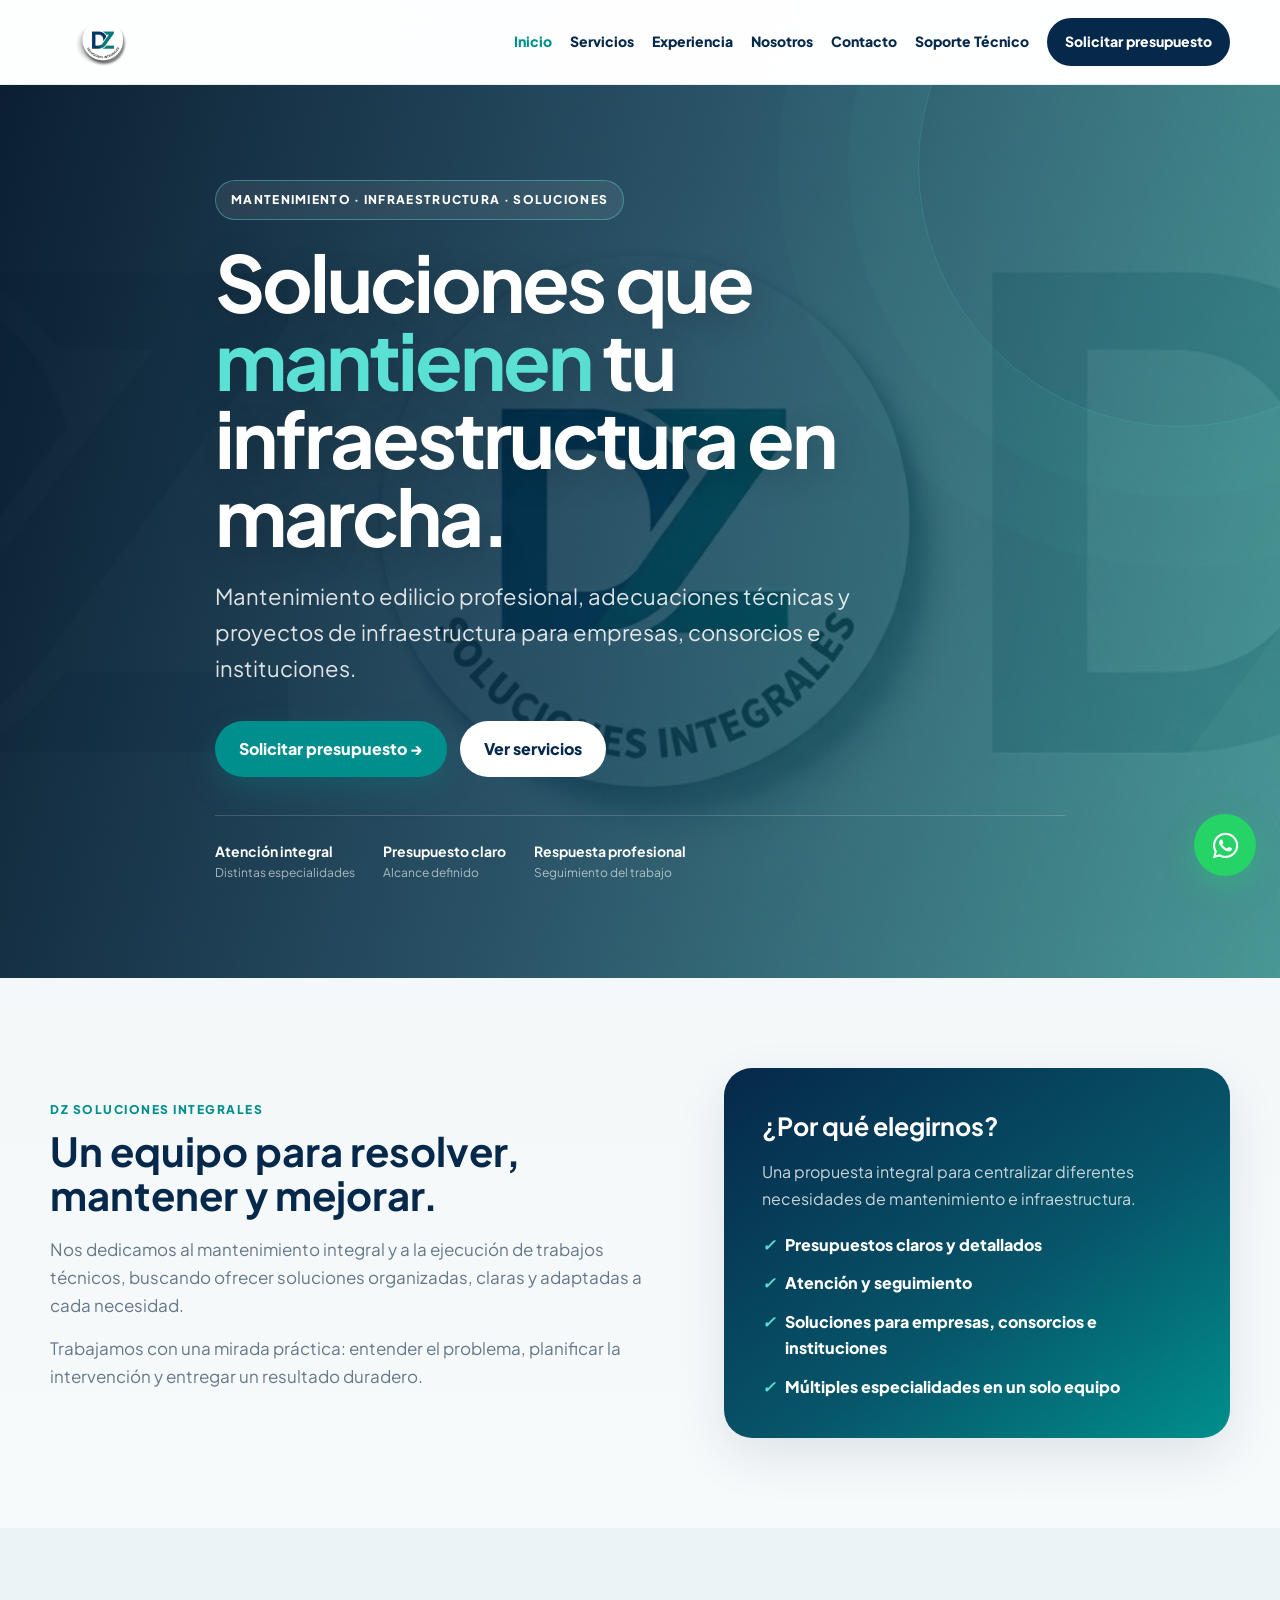
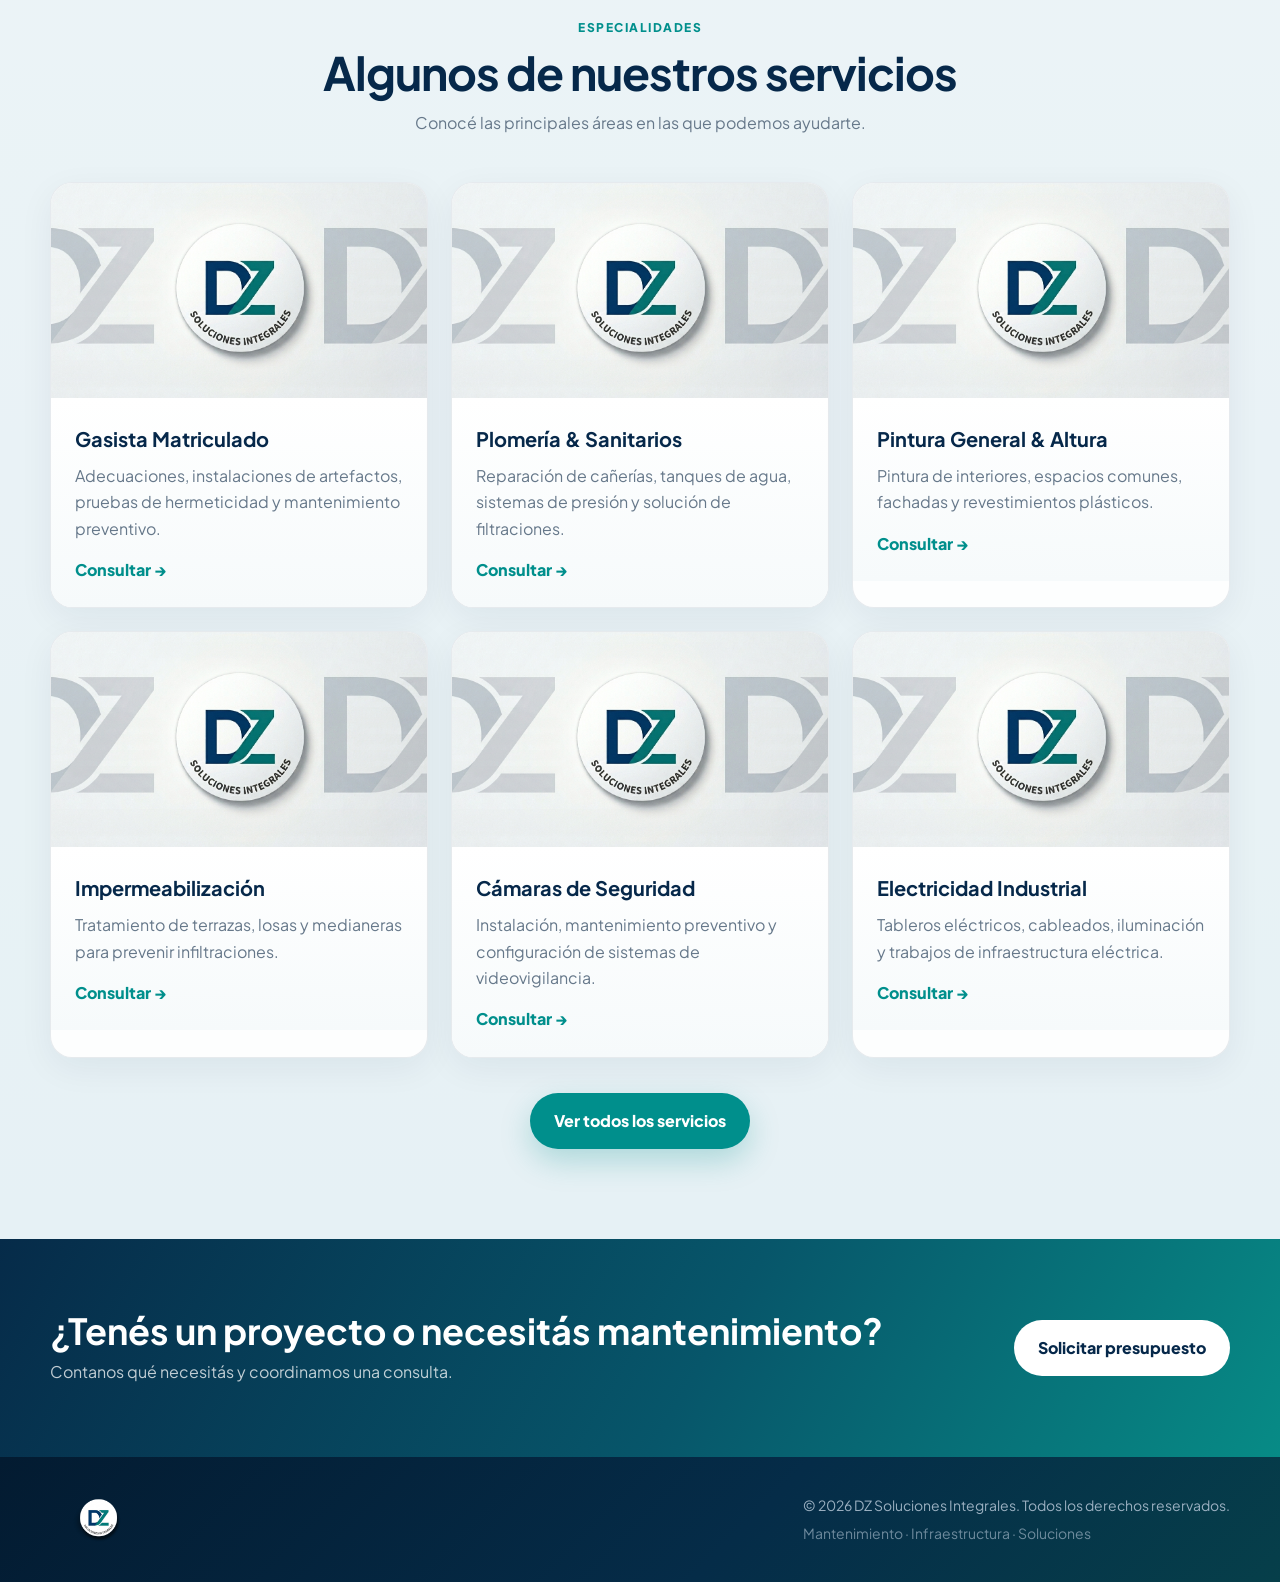
==== index.html @ 6a70982d "Add files via upload" ====
<!doctype html><html lang="es"><head><meta charset="utf-8"><meta name="viewport" content="width=device-width,initial-scale=1">
<title>DZ Soluciones Integrales | Inicio</title><meta name="description" content="DZ Soluciones Integrales - mantenimiento e infraestructura.">
<link rel="stylesheet" href="https://cdnjs.cloudflare.com/ajax/libs/font-awesome/6.4.0/css/all.min.css"><link rel="stylesheet" href="https://fonts.googleapis.com/css2?family=Plus+Jakarta+Sans:wght@400;600;700;800&display=swap"><link rel="stylesheet" href="css/style.css"><style>
/* Encuadre del sello circular original para navegación y pie */
.brand .logo-mark,.footer-grid .logo-mark{display:block!important;width:64px!important;height:64px!important;flex:0 0 64px!important;border-radius:50%!important;background:#fff url("img/logo.png") center / 251.43% 137.14% no-repeat!important;box-shadow:0 3px 12px rgba(0,26,49,.16);overflow:hidden;}
.footer-grid .logo-mark{width:86px!important;height:86px!important;flex-basis:86px!important;box-shadow:0 3px 16px rgba(0,0,0,.2);}
@media(max-width:600px){.brand .logo-mark{width:52px!important;height:52px!important;flex-basis:52px!important;}.footer-grid .logo-mark{width:72px!important;height:72px!important;flex-basis:72px!important;}}
</style></head><body>
<header><div class="container nav"><a class="brand" href="index.html"><img src="img/logo.png" alt="DZ Soluciones Integrales"></a><button class="menu-btn">☰</button><nav class="nav-links"><a href="index.html" class="active">Inicio</a><a href="servicios.html" class="">Servicios</a><a href="experiencia.html" class="">Experiencia</a><a href="nosotros.html" class="">Nosotros</a><a href="contacto.html" class="">Contacto</a><a href="soporte.html">Soporte Técnico</a><a class="nav-cta" href="contacto.html">Solicitar presupuesto</a></nav></div></header>
<section class="hero"><div class="container hero-content reveal"><span class="eyebrow">Mantenimiento · Infraestructura · Soluciones</span><h1>Soluciones que <span>mantienen</span> tu infraestructura en marcha.</h1><p>Mantenimiento edilicio profesional, adecuaciones técnicas y proyectos de infraestructura para empresas, consorcios e instituciones.</p><div class="hero-buttons"><a class="btn btn-primary" href="contacto.html">Solicitar presupuesto →</a><a class="btn btn-light" href="servicios.html">Ver servicios</a></div><div class="hero-proof"><div><strong>Atención integral</strong><span>Distintas especialidades</span></div><div><strong>Presupuesto claro</strong><span>Alcance definido</span></div><div><strong>Respuesta profesional</strong><span>Seguimiento del trabajo</span></div></div></div></section>
<section class="section"><div class="container intro-grid"><div class="intro-text reveal"><div class="kicker">DZ Soluciones Integrales</div><h2>Un equipo para resolver, mantener y mejorar.</h2><p>Nos dedicamos al mantenimiento integral y a la ejecución de trabajos técnicos, buscando ofrecer soluciones organizadas, claras y adaptadas a cada necesidad.</p><p>Trabajamos con una mirada práctica: entender el problema, planificar la intervención y entregar un resultado duradero.</p></div><div class="info-panel reveal"><h3>¿Por qué elegirnos?</h3><p>Una propuesta integral para centralizar diferentes necesidades de mantenimiento e infraestructura.</p><ul class="check-list"><li><i>✓</i> Presupuestos claros y detallados</li><li><i>✓</i> Atención y seguimiento</li><li><i>✓</i> Soluciones para empresas, consorcios e instituciones</li><li><i>✓</i> Múltiples especialidades en un solo equipo</li></ul></div></div></section>
<section class="section alt"><div class="container"><div class="section-head reveal"><div class="kicker">Especialidades</div><h2>Algunos de nuestros servicios</h2><p>Conocé las principales áreas en las que podemos ayudarte.</p></div><div class="services-grid"><article class="service reveal"><img src="https://images.unsplash.com/photo-1621905251189-08b45d6a269e?auto=format&fit=crop&w=900&q=80" alt="Gasista Matriculado" loading="lazy" onerror="this.onerror=null;this.src='img/banner.png'"><div class="service-body"><h3>Gasista Matriculado</h3><p>Adecuaciones, instalaciones de artefactos, pruebas de hermeticidad y mantenimiento preventivo.</p><a class="service-link" href="contacto.html">Consultar →</a></div></article><article class="service reveal"><img src="https://images.unsplash.com/photo-1585704032915-c3400ca199e7?auto=format&fit=crop&w=900&q=80" alt="Plomería & Sanitarios" loading="lazy" onerror="this.onerror=null;this.src='img/banner.png'"><div class="service-body"><h3>Plomería & Sanitarios</h3><p>Reparación de cañerías, tanques de agua, sistemas de presión y solución de filtraciones.</p><a class="service-link" href="contacto.html">Consultar →</a></div></article><article class="service reveal"><img src="https://images.unsplash.com/photo-1589939705384-5185137a7f0f?auto=format&fit=crop&w=900&q=80" alt="Pintura General & Altura" loading="lazy" onerror="this.onerror=null;this.src='img/banner.png'"><div class="service-body"><h3>Pintura General & Altura</h3><p>Pintura de interiores, espacios comunes, fachadas y revestimientos plásticos.</p><a class="service-link" href="contacto.html">Consultar →</a></div></article><article class="service reveal"><img src="https://images.unsplash.com/photo-1504307651254-35680f356dfd?auto=format&fit=crop&w=900&q=80" alt="Impermeabilización" loading="lazy" onerror="this.onerror=null;this.src='img/banner.png'"><div class="service-body"><h3>Impermeabilización</h3><p>Tratamiento de terrazas, losas y medianeras para prevenir infiltraciones.</p><a class="service-link" href="contacto.html">Consultar →</a></div></article><article class="service reveal"><img src="https://images.unsplash.com/photo-1557597774-9d273605dfa9?auto=format&fit=crop&w=900&q=80" alt="Cámaras de Seguridad" loading="lazy" onerror="this.onerror=null;this.src='img/banner.png'"><div class="service-body"><h3>Cámaras de Seguridad</h3><p>Instalación, mantenimiento preventivo y configuración de sistemas de videovigilancia.</p><a class="service-link" href="contacto.html">Consultar →</a></div></article><article class="service reveal"><img src="https://images.unsplash.com/photo-1621905252507-b35492cc74b4?auto=format&fit=crop&w=900&q=80" alt="Electricidad Industrial" loading="lazy" onerror="this.onerror=null;this.src='img/banner.png'"><div class="service-body"><h3>Electricidad Industrial</h3><p>Tableros eléctricos, cableados, iluminación y trabajos de infraestructura eléctrica.</p><a class="service-link" href="contacto.html">Consultar →</a></div></article></div><div style="text-align:center;margin-top:35px"><a class="btn btn-primary" href="servicios.html">Ver todos los servicios</a></div></div></section>
<section class="cta"><div class="container cta-inner"><div><h2>¿Tenés un proyecto o necesitás mantenimiento?</h2><p>Contanos qué necesitás y coordinamos una consulta.</p></div><a class="btn btn-light" href="contacto.html">Solicitar presupuesto</a></div></section>
<footer><div class="container footer-grid"><img class="footer-logo" src="img/logo.png" alt="DZ Soluciones Integrales"><div><p>© 2026 DZ Soluciones Integrales. Todos los derechos reservados.</p><p style="margin-top:5px;opacity:.7">Mantenimiento · Infraestructura · Soluciones</p></div></div></footer>
<a class="wpp" href="https://wa.me/5491172815934?text=Hola,%20quisiera%20consultar%20por%20un%20servicio%20de%20DZ%20Soluciones%20Integrales" target="_blank" aria-label="WhatsApp"><i class="fab fa-whatsapp"></i></a><script src="js/script.js"></script></body></html>
---- css/style.css ----
:root{--navy:#06284a;--navy2:#031b31;--teal:#008f8c;--mint:#5be0d4;--bg:#edf4f7;--white:#fff;--text:#203040;--muted:#66788a;--line:#dce8ee;--shadow:0 18px 50px rgba(6,40,74,.10)}
*{box-sizing:border-box;margin:0;padding:0}html{scroll-behavior:smooth}
body{font-family:"Plus Jakarta Sans",Arial,sans-serif;color:var(--text);background:radial-gradient(circle at 8% 5%,rgba(0,143,140,.06),transparent 25%),linear-gradient(180deg,#edf4f7,#f7fafb 48%,#eaf3f5);line-height:1.65}
a{text-decoration:none;color:inherit}img{display:block;max-width:100%}.container{width:min(1180px,calc(100% - 40px));margin:auto}
header{position:sticky;top:0;z-index:1000;background:rgba(255,255,255,.92);backdrop-filter:blur(18px);border-bottom:1px solid rgba(6,40,74,.08)}
.nav{min-height:84px;display:flex;align-items:center;justify-content:space-between;gap:24px}.brand img{height:60px;width:auto}
.nav-links{display:flex;align-items:center;gap:18px}.nav-links a{font-size:14px;font-weight:800;color:var(--navy);transition:.2s}.nav-links a:hover,.nav-links a.active{color:var(--teal)}
.nav-cta,.btn{display:inline-flex;align-items:center;justify-content:center;gap:9px;border-radius:999px;font-weight:900;transition:.25s;border:0;cursor:pointer}
.nav-cta{padding:12px 18px;background:var(--navy);color:#fff!important}.nav-cta:hover{background:var(--teal);transform:translateY(-2px)}
.menu-btn{display:none;border:0;background:none;font-size:25px;color:var(--navy)}
.hero{min-height:690px;display:flex;align-items:center;position:relative;isolation:isolate;overflow:hidden;background:linear-gradient(105deg,rgba(2,22,42,.96),rgba(5,53,78,.84) 48%,rgba(0,115,112,.68)),url("../img/banner.png") center/cover;color:#fff}
.hero:before{content:"";position:absolute;z-index:-1;width:520px;height:520px;border:1px solid rgba(91,224,212,.18);border-radius:50%;right:-160px;top:-180px;box-shadow:0 0 0 70px rgba(91,224,212,.025),0 0 0 140px rgba(91,224,212,.018)}
.hero-content{max-width:850px;padding:95px 0}.eyebrow{display:inline-flex;padding:9px 15px;border:1px solid rgba(91,224,212,.4);border-radius:999px;background:rgba(255,255,255,.08);font-size:12px;font-weight:900;letter-spacing:1.3px;text-transform:uppercase;margin-bottom:22px}
.hero h1{font-size:clamp(45px,6.4vw,78px);line-height:1;letter-spacing:-3px;margin-bottom:24px;text-shadow:0 8px 35px rgba(0,0,0,.2)}.hero h1 span{color:var(--mint)}
.hero p{font-size:clamp(18px,2vw,22px);max-width:730px;color:rgba(255,255,255,.86);margin-bottom:34px}.hero-buttons{display:flex;flex-wrap:wrap;gap:13px}
.btn{padding:15px 24px}.btn-primary{background:var(--teal);color:#fff;box-shadow:0 12px 30px rgba(0,143,140,.25)}.btn-primary:hover{background:#0bb7ad;transform:translateY(-3px)}.btn-light{background:#fff;color:var(--navy)}.btn-light:hover{transform:translateY(-3px);box-shadow:0 12px 30px rgba(0,0,0,.15)}
.hero-proof{display:flex;gap:28px;flex-wrap:wrap;margin-top:38px;padding-top:24px;border-top:1px solid rgba(255,255,255,.16)}.hero-proof strong{display:block;font-size:14px}.hero-proof span{display:block;color:rgba(255,255,255,.62);font-size:12px}
.section{padding:90px 0}.section.alt{background:rgba(226,239,244,.55)}.section-head{text-align:center;max-width:760px;margin:0 auto 45px}.kicker{color:var(--teal);font-size:12px;font-weight:900;letter-spacing:1.5px;text-transform:uppercase;margin-bottom:9px}.section-head h2{font-size:clamp(31px,4vw,46px);line-height:1.1;letter-spacing:-1px;color:var(--navy);margin-bottom:13px}.section-head p{color:var(--muted);font-size:16px}
.intro-grid{display:grid;grid-template-columns:1.1fr .9fr;gap:55px;align-items:center}.intro-text h2{font-size:40px;line-height:1.1;color:var(--navy);margin-bottom:18px}.intro-text p{color:var(--muted);font-size:17px;margin-bottom:15px}
.info-panel{background:linear-gradient(145deg,var(--navy),#07566a 58%,var(--teal));color:#fff;border-radius:28px;padding:38px;box-shadow:var(--shadow)}.info-panel h3{font-size:25px;margin-bottom:12px}.info-panel p{color:rgba(255,255,255,.78)}.check-list{list-style:none;margin-top:20px;display:grid;gap:12px}.check-list li{display:flex;gap:10px;font-weight:800}.check-list i{color:var(--mint)}
.cards,.services-grid{display:grid;grid-template-columns:repeat(3,1fr);gap:23px}.card,.service{background:rgba(255,255,255,.9);border:1px solid rgba(6,40,74,.09);border-radius:22px;box-shadow:0 10px 35px rgba(6,40,74,.06);transition:.3s;overflow:hidden}.card{padding:30px;position:relative}.card:hover,.service:hover{transform:translateY(-7px);box-shadow:var(--shadow)}
.icon{width:54px;height:54px;border-radius:16px;background:rgba(0,143,140,.10);display:grid;place-items:center;color:var(--teal);font-size:22px;margin-bottom:18px}.card h3{color:var(--navy);font-size:20px;margin-bottom:8px}.card p,.service p{color:var(--muted)}
.service img{width:100%;height:215px;object-fit:cover;transition:.5s}.service:hover img{transform:scale(1.04)}.service-body{padding:24px;background:linear-gradient(#fff,#f6fafb)}.service-body h3{color:var(--navy);font-size:20px;margin-bottom:8px}.service-link{display:inline-block;margin-top:15px;color:var(--teal);font-weight:900}
.page-hero{padding:100px 0;text-align:center;color:#fff;background:linear-gradient(110deg,rgba(3,28,52,.94),rgba(0,115,112,.80)),url("../img/banner.png") center/cover}.page-hero h1{font-size:clamp(40px,5vw,60px);line-height:1.05;margin-bottom:12px}.page-hero p{font-size:18px;color:rgba(255,255,255,.84);max-width:720px;margin:auto}
.timeline{display:grid;gap:22px;max-width:900px;margin:auto}.institution{display:flex;align-items:center;gap:24px;background:rgba(255,255,255,.9);padding:28px;border-radius:20px;border-left:5px solid var(--teal);box-shadow:0 10px 35px rgba(6,40,74,.06);transition:.3s}.institution:hover{transform:translateX(6px)}.institution .icon{margin:0}.institution h3{color:var(--navy);font-size:21px}.institution p{color:var(--muted)}
.about-box{background:rgba(255,255,255,.9);border:1px solid var(--line);border-radius:25px;padding:40px;box-shadow:var(--shadow)}.about-box p{color:var(--muted);font-size:17px;margin-bottom:15px}.values{display:grid;grid-template-columns:repeat(2,1fr);gap:20px;margin-top:25px}
.contact-grid{display:grid;grid-template-columns:.8fr 1.2fr;gap:30px}.contact-info{background:linear-gradient(145deg,var(--navy),#07566a,var(--teal));color:#fff;border-radius:25px;padding:38px}.contact-info h2{font-size:32px;margin-bottom:13px}.contact-info p{color:rgba(255,255,255,.76)}.contact-item{display:flex;gap:12px;margin:20px 0}.contact-item i{color:var(--mint);font-size:20px;flex:0 0 24px;width:24px;text-align:center;line-height:1.65}.contact-item>div{min-width:0;overflow-wrap:anywhere}
.form-box{background:rgba(255,255,255,.9);border-radius:25px;padding:35px;box-shadow:var(--shadow);border:1px solid var(--line)}.form-grid{display:grid;grid-template-columns:1fr 1fr;gap:18px}.field{display:flex;flex-direction:column;gap:7px}.field.full{grid-column:1/-1}.field label{font-size:12px;font-weight:900;color:var(--navy);text-transform:uppercase}.field input,.field textarea{padding:14px;border:1px solid #d5e1e8;border-radius:12px;font:inherit;outline:0}.field input:focus,.field textarea:focus{border-color:var(--teal);box-shadow:0 0 0 4px rgba(0,143,140,.08)}.form-box .btn{width:100%;margin-top:7px}
.cta{padding:72px 0;background:linear-gradient(120deg,#062b49,#07566a 55%,#078b86);color:#fff;overflow:hidden}.cta-inner{display:flex;justify-content:space-between;align-items:center;gap:30px}.cta h2{font-size:36px;line-height:1.1}.cta p{color:rgba(255,255,255,.75);margin-top:8px}
footer{background:linear-gradient(135deg,#031b31,#052c48 58%,#063f4a);color:#9bb0c1;padding:35px 0}.footer-grid{display:flex;align-items:center;justify-content:space-between;gap:30px}.footer-logo{height:55px;width:auto;filter:none!important;background:transparent!important}.footer-grid p{font-size:14px}
.wpp{position:fixed;right:24px;bottom:24px;width:62px;height:62px;border-radius:50%;background:#25d366;color:#fff;display:grid;place-items:center;font-size:29px;z-index:1100;box-shadow:0 10px 30px rgba(37,211,102,.35);transition:.25s}.wpp:hover{transform:scale(1.08)}.wpp i{font-size:29px}
.reveal{opacity:0;transform:translateY(25px);transition:.7s}.reveal.show{opacity:1;transform:none}
@media(max-width:900px){.nav-links{position:absolute;left:15px;right:15px;top:76px;background:#fff;border-radius:18px;padding:18px;display:none;flex-direction:column;align-items:stretch;box-shadow:var(--shadow)}.nav-links.open{display:flex}.menu-btn{display:block}.intro-grid,.contact-grid{grid-template-columns:1fr}.cards,.services-grid{grid-template-columns:repeat(2,1fr)}}
@media(max-width:600px){.container{width:calc(100% - 28px)}.brand img{height:52px}.hero{min-height:680px}.hero h1{font-size:clamp(42px,12vw,58px);letter-spacing:-2px}.section{padding:70px 0}.cards,.services-grid,.form-grid,.values{grid-template-columns:1fr}.field.full{grid-column:auto}.institution{flex-direction:column;text-align:center}.institution .icon{margin:auto}.cta-inner,.footer-grid{flex-direction:column;text-align:center}.page-hero{padding:75px 0}}
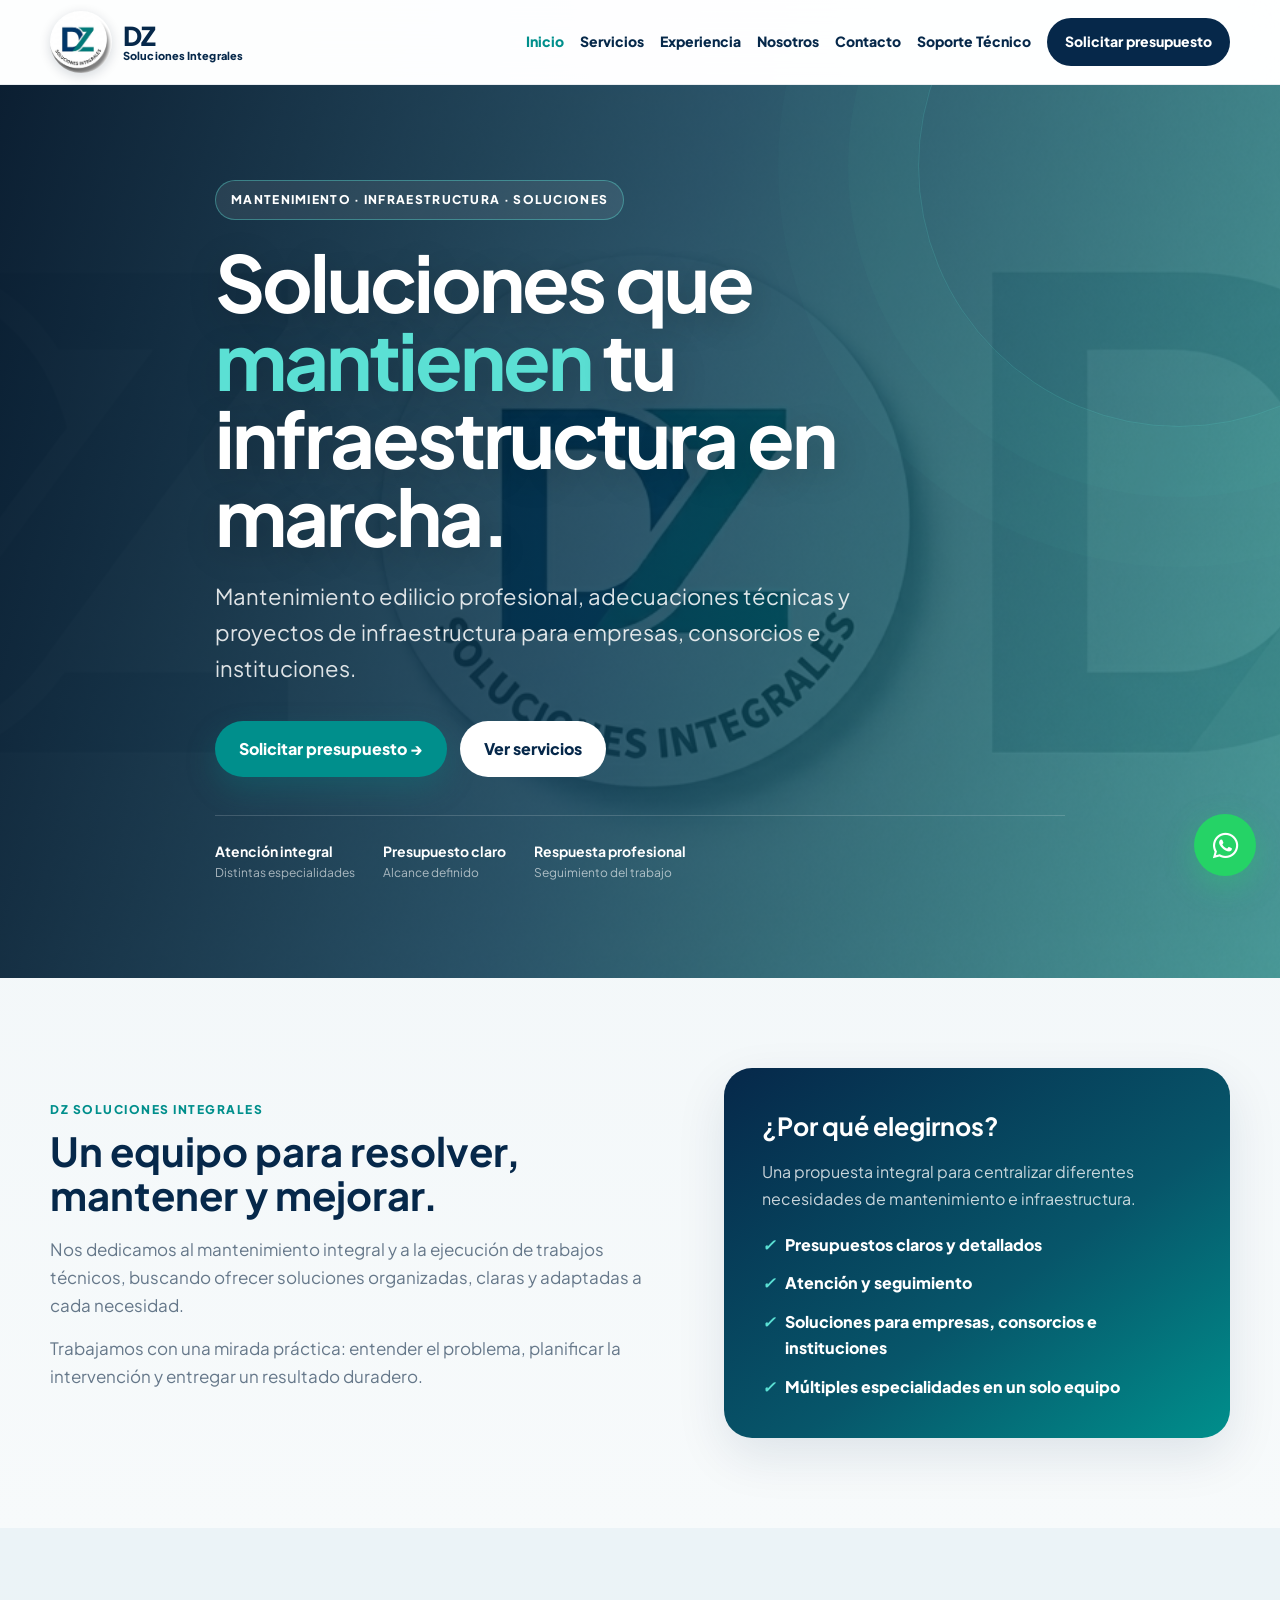
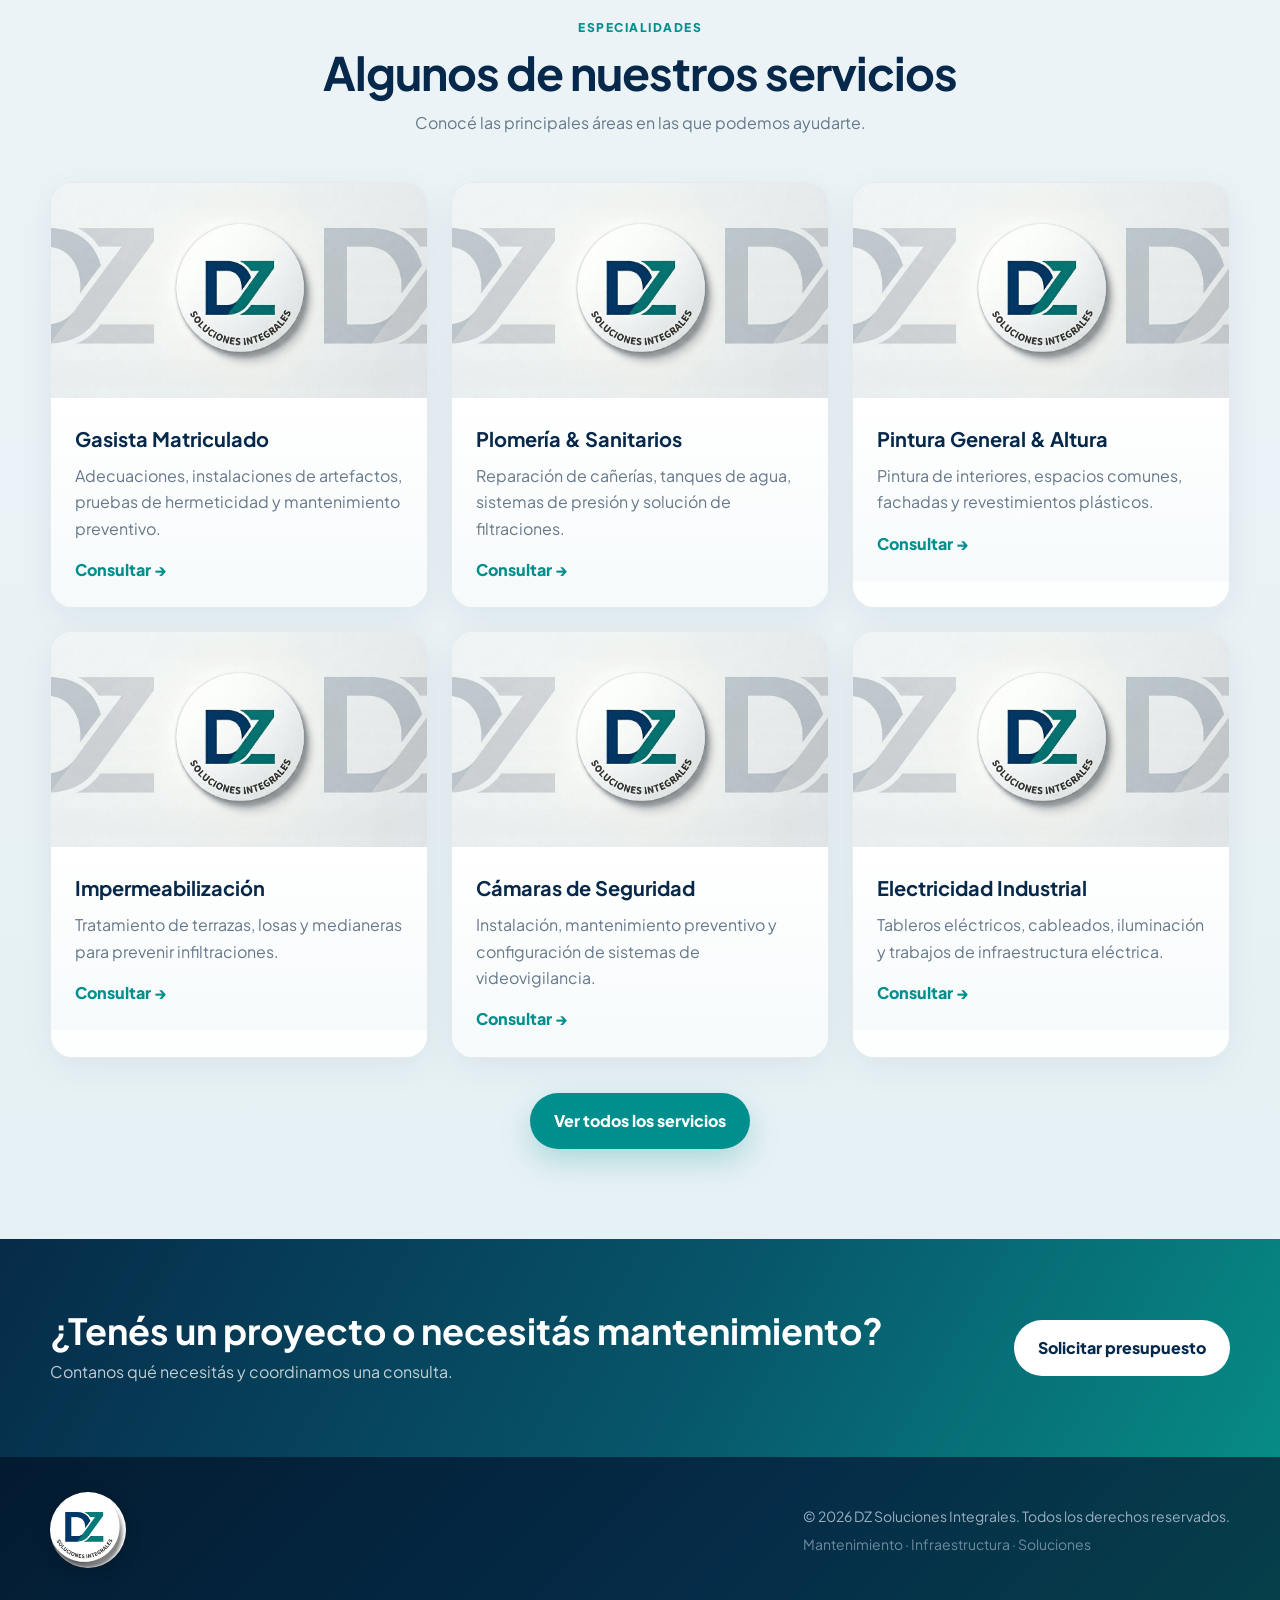
==== commit 6a3539f4: "Add files via upload" ====
--- a/index.html
+++ b/index.html
@@ -1,15 +1,10 @@
 <!doctype html><html lang="es"><head><meta charset="utf-8"><meta name="viewport" content="width=device-width,initial-scale=1">
 <title>DZ Soluciones Integrales | Inicio</title><meta name="description" content="DZ Soluciones Integrales - mantenimiento e infraestructura.">
-<link rel="stylesheet" href="https://cdnjs.cloudflare.com/ajax/libs/font-awesome/6.4.0/css/all.min.css"><link rel="stylesheet" href="https://fonts.googleapis.com/css2?family=Plus+Jakarta+Sans:wght@400;600;700;800&display=swap"><link rel="stylesheet" href="css/style.css"><style>
-/* Encuadre del sello circular original para navegación y pie */
-.brand .logo-mark,.footer-grid .logo-mark{display:block!important;width:64px!important;height:64px!important;flex:0 0 64px!important;border-radius:50%!important;background:#fff url("img/logo.png") center / 251.43% 137.14% no-repeat!important;box-shadow:0 3px 12px rgba(0,26,49,.16);overflow:hidden;}
-.footer-grid .logo-mark{width:86px!important;height:86px!important;flex-basis:86px!important;box-shadow:0 3px 16px rgba(0,0,0,.2);}
-@media(max-width:600px){.brand .logo-mark{width:52px!important;height:52px!important;flex-basis:52px!important;}.footer-grid .logo-mark{width:72px!important;height:72px!important;flex-basis:72px!important;}}
-</style></head><body>
-<header><div class="container nav"><a class="brand" href="index.html"><img src="img/logo.png" alt="DZ Soluciones Integrales"></a><button class="menu-btn">☰</button><nav class="nav-links"><a href="index.html" class="active">Inicio</a><a href="servicios.html" class="">Servicios</a><a href="experiencia.html" class="">Experiencia</a><a href="nosotros.html" class="">Nosotros</a><a href="contacto.html" class="">Contacto</a><a href="soporte.html">Soporte Técnico</a><a class="nav-cta" href="contacto.html">Solicitar presupuesto</a></nav></div></header>
+<link rel="stylesheet" href="https://cdnjs.cloudflare.com/ajax/libs/font-awesome/6.4.0/css/all.min.css"><link rel="stylesheet" href="https://fonts.googleapis.com/css2?family=Plus+Jakarta+Sans:wght@400;600;700;800&display=swap"><link rel="stylesheet" href="css/style.css"></head><body>
+<header><div class="container nav"><a class="brand" href="index.html" aria-label="DZ Soluciones Integrales, inicio"><span class="logo-mark" aria-hidden="true"></span><span class="brand-name"><strong>DZ</strong><span>Soluciones Integrales</span></span></a><button class="menu-btn">☰</button><nav class="nav-links"><a href="index.html" class="active">Inicio</a><a href="servicios.html" class="">Servicios</a><a href="experiencia.html" class="">Experiencia</a><a href="nosotros.html" class="">Nosotros</a><a href="contacto.html" class="">Contacto</a><a href="soporte.html">Soporte Técnico</a><a class="nav-cta" href="contacto.html">Solicitar presupuesto</a></nav></div></header>
 <section class="hero"><div class="container hero-content reveal"><span class="eyebrow">Mantenimiento · Infraestructura · Soluciones</span><h1>Soluciones que <span>mantienen</span> tu infraestructura en marcha.</h1><p>Mantenimiento edilicio profesional, adecuaciones técnicas y proyectos de infraestructura para empresas, consorcios e instituciones.</p><div class="hero-buttons"><a class="btn btn-primary" href="contacto.html">Solicitar presupuesto →</a><a class="btn btn-light" href="servicios.html">Ver servicios</a></div><div class="hero-proof"><div><strong>Atención integral</strong><span>Distintas especialidades</span></div><div><strong>Presupuesto claro</strong><span>Alcance definido</span></div><div><strong>Respuesta profesional</strong><span>Seguimiento del trabajo</span></div></div></div></section>
 <section class="section"><div class="container intro-grid"><div class="intro-text reveal"><div class="kicker">DZ Soluciones Integrales</div><h2>Un equipo para resolver, mantener y mejorar.</h2><p>Nos dedicamos al mantenimiento integral y a la ejecución de trabajos técnicos, buscando ofrecer soluciones organizadas, claras y adaptadas a cada necesidad.</p><p>Trabajamos con una mirada práctica: entender el problema, planificar la intervención y entregar un resultado duradero.</p></div><div class="info-panel reveal"><h3>¿Por qué elegirnos?</h3><p>Una propuesta integral para centralizar diferentes necesidades de mantenimiento e infraestructura.</p><ul class="check-list"><li><i>✓</i> Presupuestos claros y detallados</li><li><i>✓</i> Atención y seguimiento</li><li><i>✓</i> Soluciones para empresas, consorcios e instituciones</li><li><i>✓</i> Múltiples especialidades en un solo equipo</li></ul></div></div></section>
 <section class="section alt"><div class="container"><div class="section-head reveal"><div class="kicker">Especialidades</div><h2>Algunos de nuestros servicios</h2><p>Conocé las principales áreas en las que podemos ayudarte.</p></div><div class="services-grid"><article class="service reveal"><img src="https://images.unsplash.com/photo-1621905251189-08b45d6a269e?auto=format&fit=crop&w=900&q=80" alt="Gasista Matriculado" loading="lazy" onerror="this.onerror=null;this.src='img/banner.png'"><div class="service-body"><h3>Gasista Matriculado</h3><p>Adecuaciones, instalaciones de artefactos, pruebas de hermeticidad y mantenimiento preventivo.</p><a class="service-link" href="contacto.html">Consultar →</a></div></article><article class="service reveal"><img src="https://images.unsplash.com/photo-1585704032915-c3400ca199e7?auto=format&fit=crop&w=900&q=80" alt="Plomería & Sanitarios" loading="lazy" onerror="this.onerror=null;this.src='img/banner.png'"><div class="service-body"><h3>Plomería & Sanitarios</h3><p>Reparación de cañerías, tanques de agua, sistemas de presión y solución de filtraciones.</p><a class="service-link" href="contacto.html">Consultar →</a></div></article><article class="service reveal"><img src="https://images.unsplash.com/photo-1589939705384-5185137a7f0f?auto=format&fit=crop&w=900&q=80" alt="Pintura General & Altura" loading="lazy" onerror="this.onerror=null;this.src='img/banner.png'"><div class="service-body"><h3>Pintura General & Altura</h3><p>Pintura de interiores, espacios comunes, fachadas y revestimientos plásticos.</p><a class="service-link" href="contacto.html">Consultar →</a></div></article><article class="service reveal"><img src="https://images.unsplash.com/photo-1504307651254-35680f356dfd?auto=format&fit=crop&w=900&q=80" alt="Impermeabilización" loading="lazy" onerror="this.onerror=null;this.src='img/banner.png'"><div class="service-body"><h3>Impermeabilización</h3><p>Tratamiento de terrazas, losas y medianeras para prevenir infiltraciones.</p><a class="service-link" href="contacto.html">Consultar →</a></div></article><article class="service reveal"><img src="https://images.unsplash.com/photo-1557597774-9d273605dfa9?auto=format&fit=crop&w=900&q=80" alt="Cámaras de Seguridad" loading="lazy" onerror="this.onerror=null;this.src='img/banner.png'"><div class="service-body"><h3>Cámaras de Seguridad</h3><p>Instalación, mantenimiento preventivo y configuración de sistemas de videovigilancia.</p><a class="service-link" href="contacto.html">Consultar →</a></div></article><article class="service reveal"><img src="https://images.unsplash.com/photo-1621905252507-b35492cc74b4?auto=format&fit=crop&w=900&q=80" alt="Electricidad Industrial" loading="lazy" onerror="this.onerror=null;this.src='img/banner.png'"><div class="service-body"><h3>Electricidad Industrial</h3><p>Tableros eléctricos, cableados, iluminación y trabajos de infraestructura eléctrica.</p><a class="service-link" href="contacto.html">Consultar →</a></div></article></div><div style="text-align:center;margin-top:35px"><a class="btn btn-primary" href="servicios.html">Ver todos los servicios</a></div></div></section>
 <section class="cta"><div class="container cta-inner"><div><h2>¿Tenés un proyecto o necesitás mantenimiento?</h2><p>Contanos qué necesitás y coordinamos una consulta.</p></div><a class="btn btn-light" href="contacto.html">Solicitar presupuesto</a></div></section>
-<footer><div class="container footer-grid"><img class="footer-logo" src="img/logo.png" alt="DZ Soluciones Integrales"><div><p>© 2026 DZ Soluciones Integrales. Todos los derechos reservados.</p><p style="margin-top:5px;opacity:.7">Mantenimiento · Infraestructura · Soluciones</p></div></div></footer>
+<footer><div class="container footer-grid"><span class="footer-logo logo-mark" role="img" aria-label="DZ Soluciones Integrales"></span><div><p>© 2026 DZ Soluciones Integrales. Todos los derechos reservados.</p><p style="margin-top:5px;opacity:.7">Mantenimiento · Infraestructura · Soluciones</p></div></div></footer>
 <a class="wpp" href="https://wa.me/5491172815934?text=Hola,%20quisiera%20consultar%20por%20un%20servicio%20de%20DZ%20Soluciones%20Integrales" target="_blank" aria-label="WhatsApp"><i class="fab fa-whatsapp"></i></a><script src="js/script.js"></script></body></html>
--- a/css/style.css
+++ b/css/style.css
@@ -4,8 +4,8 @@
 body{font-family:"Plus Jakarta Sans",Arial,sans-serif;color:var(--text);background:radial-gradient(circle at 8% 5%,rgba(0,143,140,.06),transparent 25%),linear-gradient(180deg,#edf4f7,#f7fafb 48%,#eaf3f5);line-height:1.65}
 a{text-decoration:none;color:inherit}img{display:block;max-width:100%}.container{width:min(1180px,calc(100% - 40px));margin:auto}
 header{position:sticky;top:0;z-index:1000;background:rgba(255,255,255,.92);backdrop-filter:blur(18px);border-bottom:1px solid rgba(6,40,74,.08)}
-.nav{min-height:84px;display:flex;align-items:center;justify-content:space-between;gap:24px}.brand img{height:60px;width:auto}
-.nav-links{display:flex;align-items:center;gap:18px}.nav-links a{font-size:14px;font-weight:800;color:var(--navy);transition:.2s}.nav-links a:hover,.nav-links a.active{color:var(--teal)}
+.nav{min-height:84px;display:flex;align-items:center;justify-content:space-between;gap:24px}.brand{display:inline-flex;align-items:center;gap:11px;flex-shrink:0;min-width:0}.logo-mark{display:block;width:62px;height:62px;flex:0 0 62px;border-radius:50%;background:#fff url("../img/logo.png") center / 251.43% 137.14% no-repeat;box-shadow:0 3px 12px rgba(0,26,49,.16)}.brand-name{display:flex;flex-direction:column;line-height:1.08;white-space:nowrap;color:var(--navy)}.brand-name strong{font-size:26px;font-weight:900;letter-spacing:-1px}.brand-name>span{font-size:11px;font-weight:800;letter-spacing:.1px}
+.nav-links{display:flex;align-items:center;gap:16px;white-space:nowrap}.nav-links a{font-size:14px;font-weight:800;color:var(--navy);transition:.2s}.nav-links a:hover,.nav-links a.active{color:var(--teal)}
 .nav-cta,.btn{display:inline-flex;align-items:center;justify-content:center;gap:9px;border-radius:999px;font-weight:900;transition:.25s;border:0;cursor:pointer}
 .nav-cta{padding:12px 18px;background:var(--navy);color:#fff!important}.nav-cta:hover{background:var(--teal);transform:translateY(-2px)}
 .menu-btn{display:none;border:0;background:none;font-size:25px;color:var(--navy)}
@@ -28,8 +28,8 @@
 .contact-grid{display:grid;grid-template-columns:.8fr 1.2fr;gap:30px}.contact-info{background:linear-gradient(145deg,var(--navy),#07566a,var(--teal));color:#fff;border-radius:25px;padding:38px}.contact-info h2{font-size:32px;margin-bottom:13px}.contact-info p{color:rgba(255,255,255,.76)}.contact-item{display:flex;gap:12px;margin:20px 0}.contact-item i{color:var(--mint);font-size:20px;flex:0 0 24px;width:24px;text-align:center;line-height:1.65}.contact-item>div{min-width:0;overflow-wrap:anywhere}
 .form-box{background:rgba(255,255,255,.9);border-radius:25px;padding:35px;box-shadow:var(--shadow);border:1px solid var(--line)}.form-grid{display:grid;grid-template-columns:1fr 1fr;gap:18px}.field{display:flex;flex-direction:column;gap:7px}.field.full{grid-column:1/-1}.field label{font-size:12px;font-weight:900;color:var(--navy);text-transform:uppercase}.field input,.field textarea{padding:14px;border:1px solid #d5e1e8;border-radius:12px;font:inherit;outline:0}.field input:focus,.field textarea:focus{border-color:var(--teal);box-shadow:0 0 0 4px rgba(0,143,140,.08)}.form-box .btn{width:100%;margin-top:7px}
 .cta{padding:72px 0;background:linear-gradient(120deg,#062b49,#07566a 55%,#078b86);color:#fff;overflow:hidden}.cta-inner{display:flex;justify-content:space-between;align-items:center;gap:30px}.cta h2{font-size:36px;line-height:1.1}.cta p{color:rgba(255,255,255,.75);margin-top:8px}
-footer{background:linear-gradient(135deg,#031b31,#052c48 58%,#063f4a);color:#9bb0c1;padding:35px 0}.footer-grid{display:flex;align-items:center;justify-content:space-between;gap:30px}.footer-logo{height:55px;width:auto;filter:none!important;background:transparent!important}.footer-grid p{font-size:14px}
+footer{background:linear-gradient(135deg,#031b31,#052c48 58%,#063f4a);color:#9bb0c1;padding:35px 0}.footer-grid{display:flex;align-items:center;justify-content:space-between;gap:30px}.footer-logo.logo-mark{width:76px;height:76px;flex:0 0 76px;box-shadow:0 3px 16px rgba(0,0,0,.2)}.footer-grid p{font-size:14px}
 .wpp{position:fixed;right:24px;bottom:24px;width:62px;height:62px;border-radius:50%;background:#25d366;color:#fff;display:grid;place-items:center;font-size:29px;z-index:1100;box-shadow:0 10px 30px rgba(37,211,102,.35);transition:.25s}.wpp:hover{transform:scale(1.08)}.wpp i{font-size:29px}
 .reveal{opacity:0;transform:translateY(25px);transition:.7s}.reveal.show{opacity:1;transform:none}
-@media(max-width:900px){.nav-links{position:absolute;left:15px;right:15px;top:76px;background:#fff;border-radius:18px;padding:18px;display:none;flex-direction:column;align-items:stretch;box-shadow:var(--shadow)}.nav-links.open{display:flex}.menu-btn{display:block}.intro-grid,.contact-grid{grid-template-columns:1fr}.cards,.services-grid{grid-template-columns:repeat(2,1fr)}}
-@media(max-width:600px){.container{width:calc(100% - 28px)}.brand img{height:52px}.hero{min-height:680px}.hero h1{font-size:clamp(42px,12vw,58px);letter-spacing:-2px}.section{padding:70px 0}.cards,.services-grid,.form-grid,.values{grid-template-columns:1fr}.field.full{grid-column:auto}.institution{flex-direction:column;text-align:center}.institution .icon{margin:auto}.cta-inner,.footer-grid{flex-direction:column;text-align:center}.page-hero{padding:75px 0}}
+@media(max-width:1100px){.nav-links{position:absolute;left:15px;right:15px;top:76px;background:#fff;border-radius:18px;padding:18px;display:none;flex-direction:column;align-items:stretch;box-shadow:var(--shadow)}.nav-links.open{display:flex}.menu-btn{display:block}.intro-grid,.contact-grid{grid-template-columns:1fr}.cards,.services-grid{grid-template-columns:repeat(2,1fr)}}
+@media(max-width:600px){.container{width:calc(100% - 28px)}.brand .logo-mark{width:52px;height:52px;flex-basis:52px}.brand-name strong{font-size:22px}.brand-name>span{font-size:10px}.hero{min-height:680px}.hero h1{font-size:clamp(42px,12vw,58px);letter-spacing:-2px}.section{padding:70px 0}.cards,.services-grid,.form-grid,.values{grid-template-columns:1fr}.field.full{grid-column:auto}.institution{flex-direction:column;text-align:center}.institution .icon{margin:auto}.cta-inner,.footer-grid{flex-direction:column;text-align:center}.page-hero{padding:75px 0}}
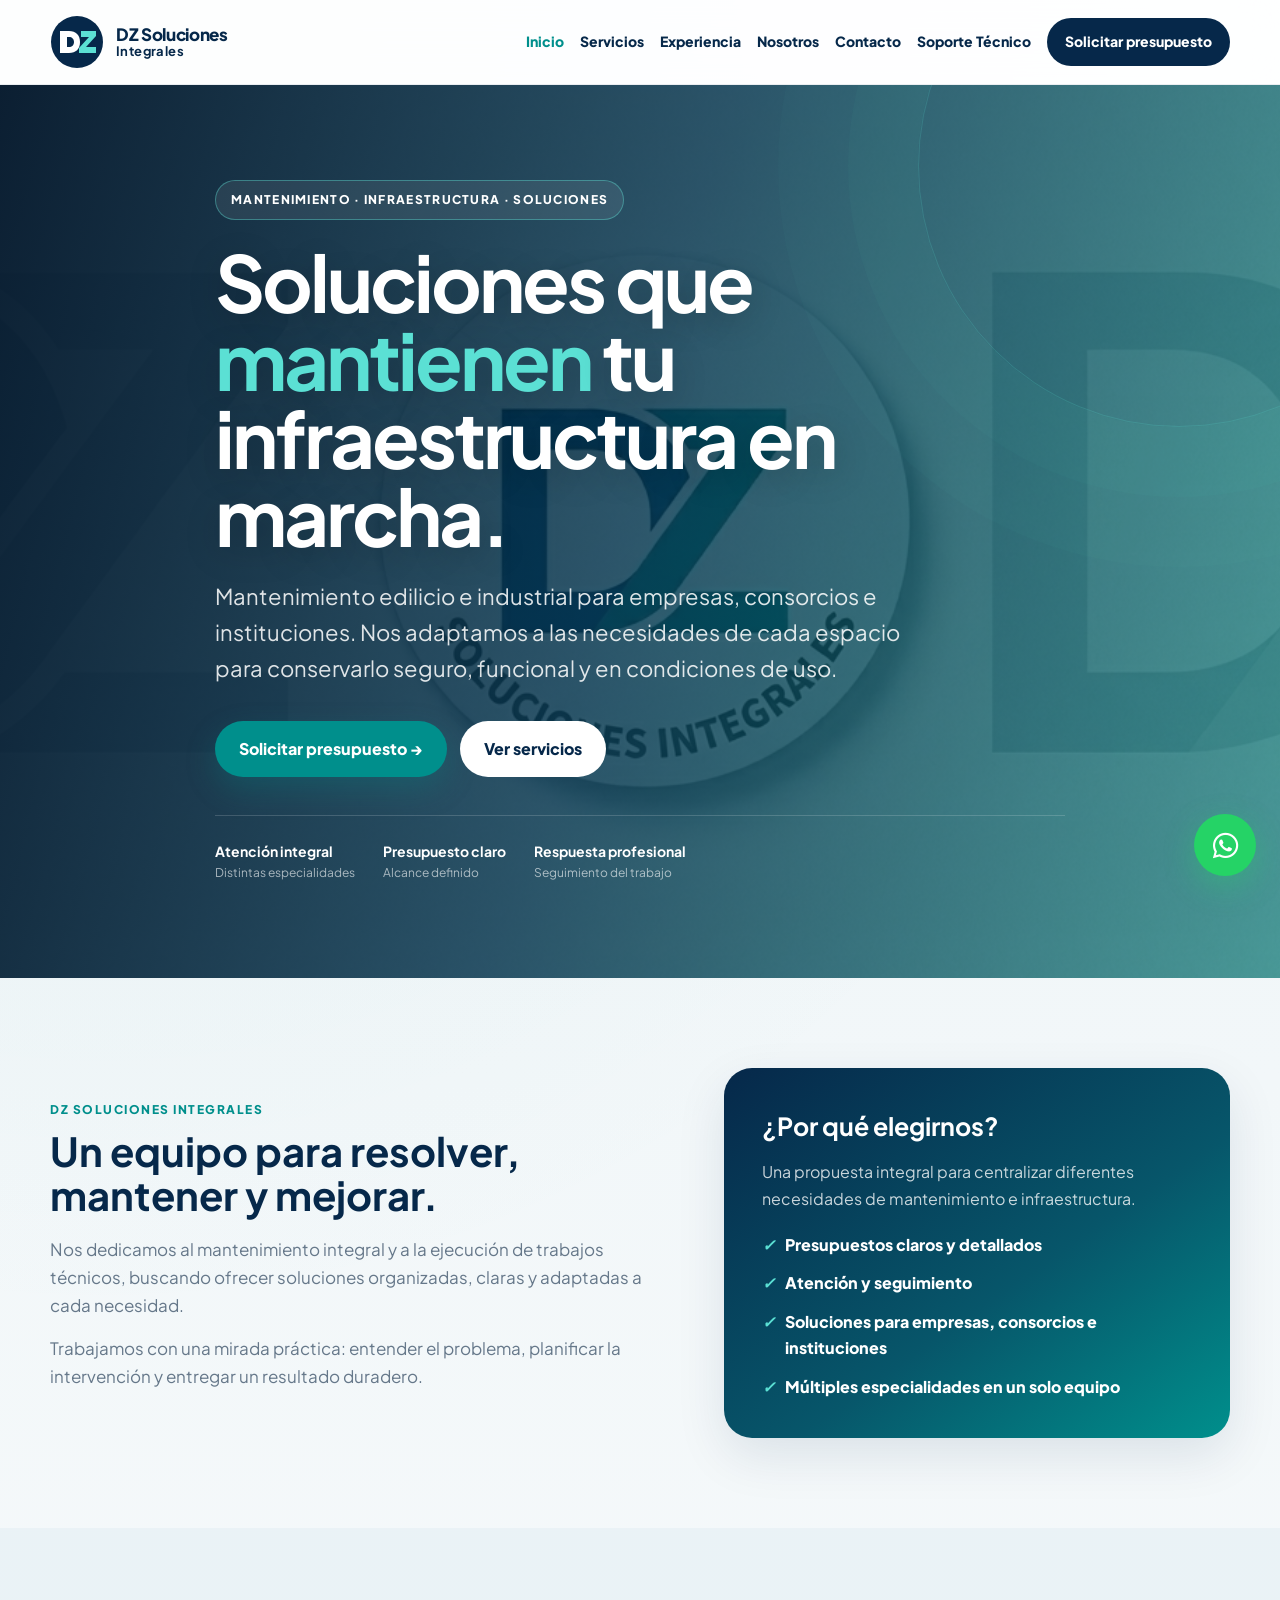
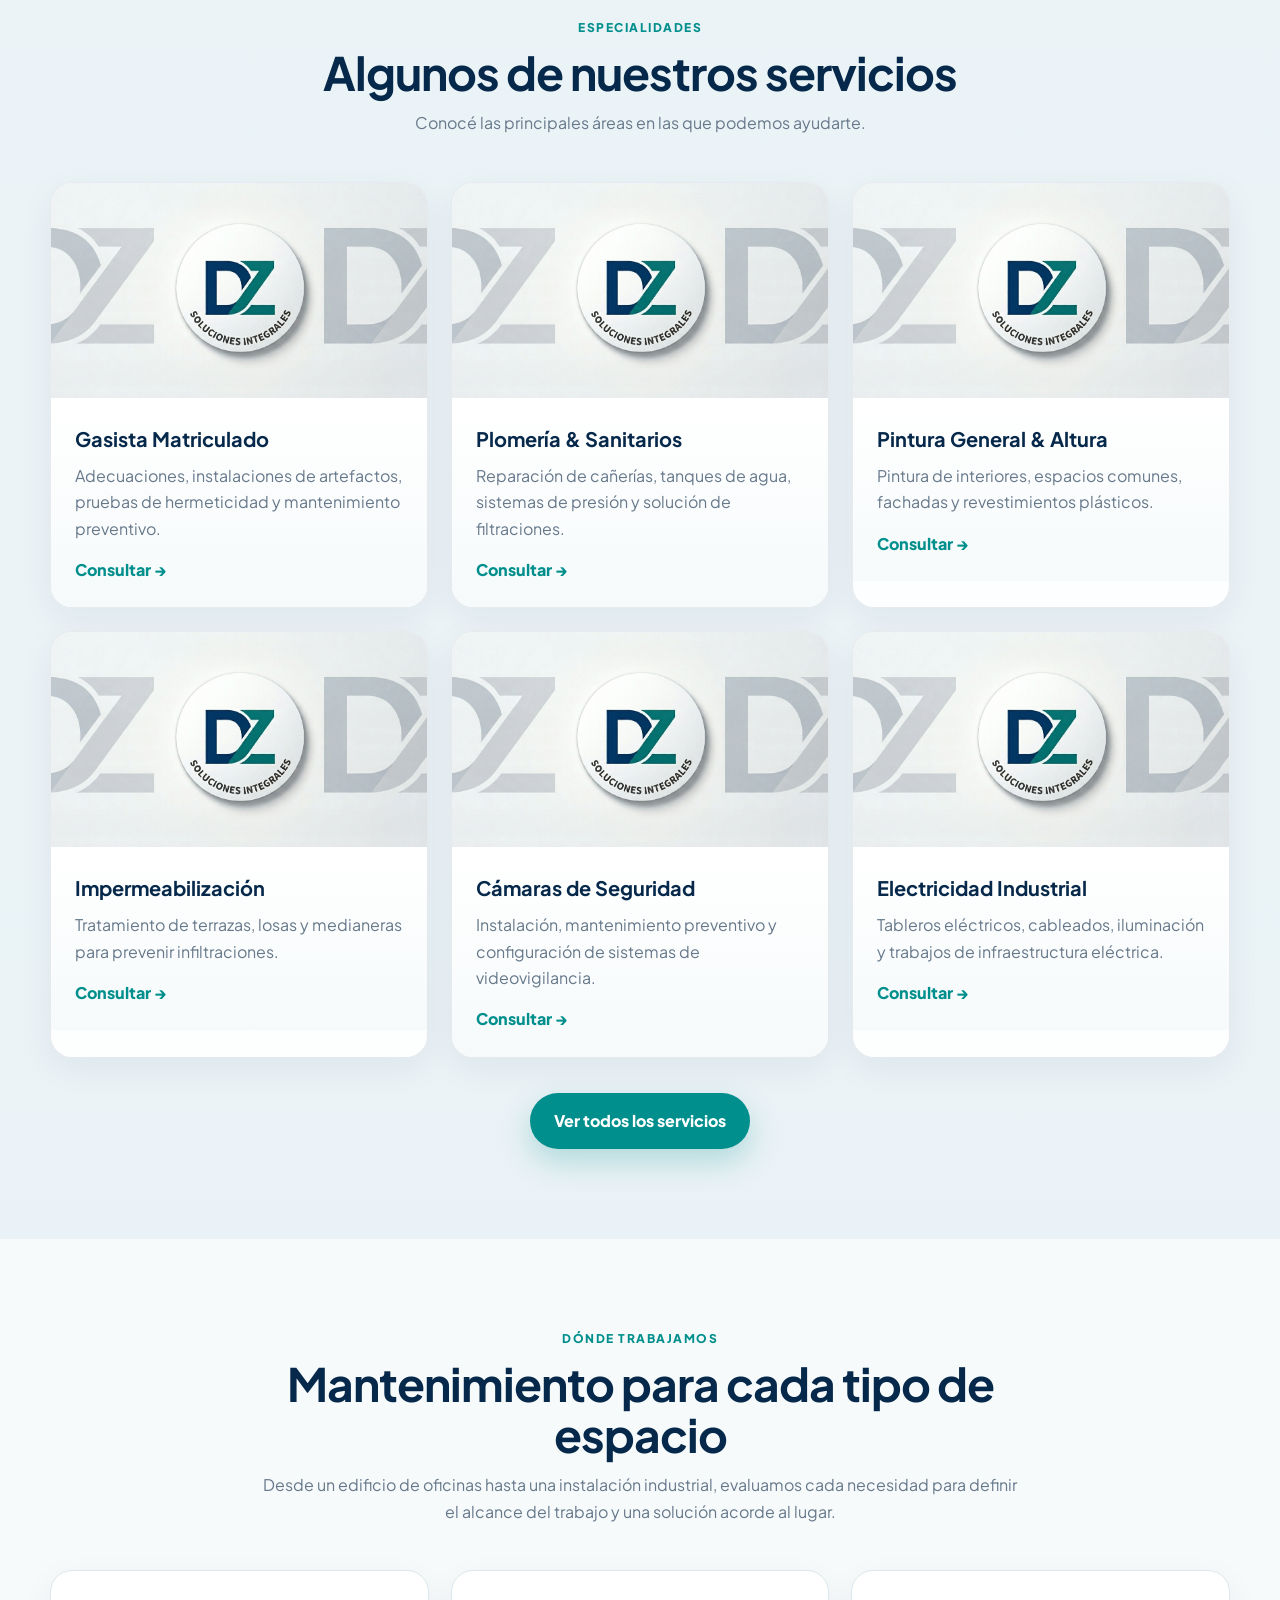
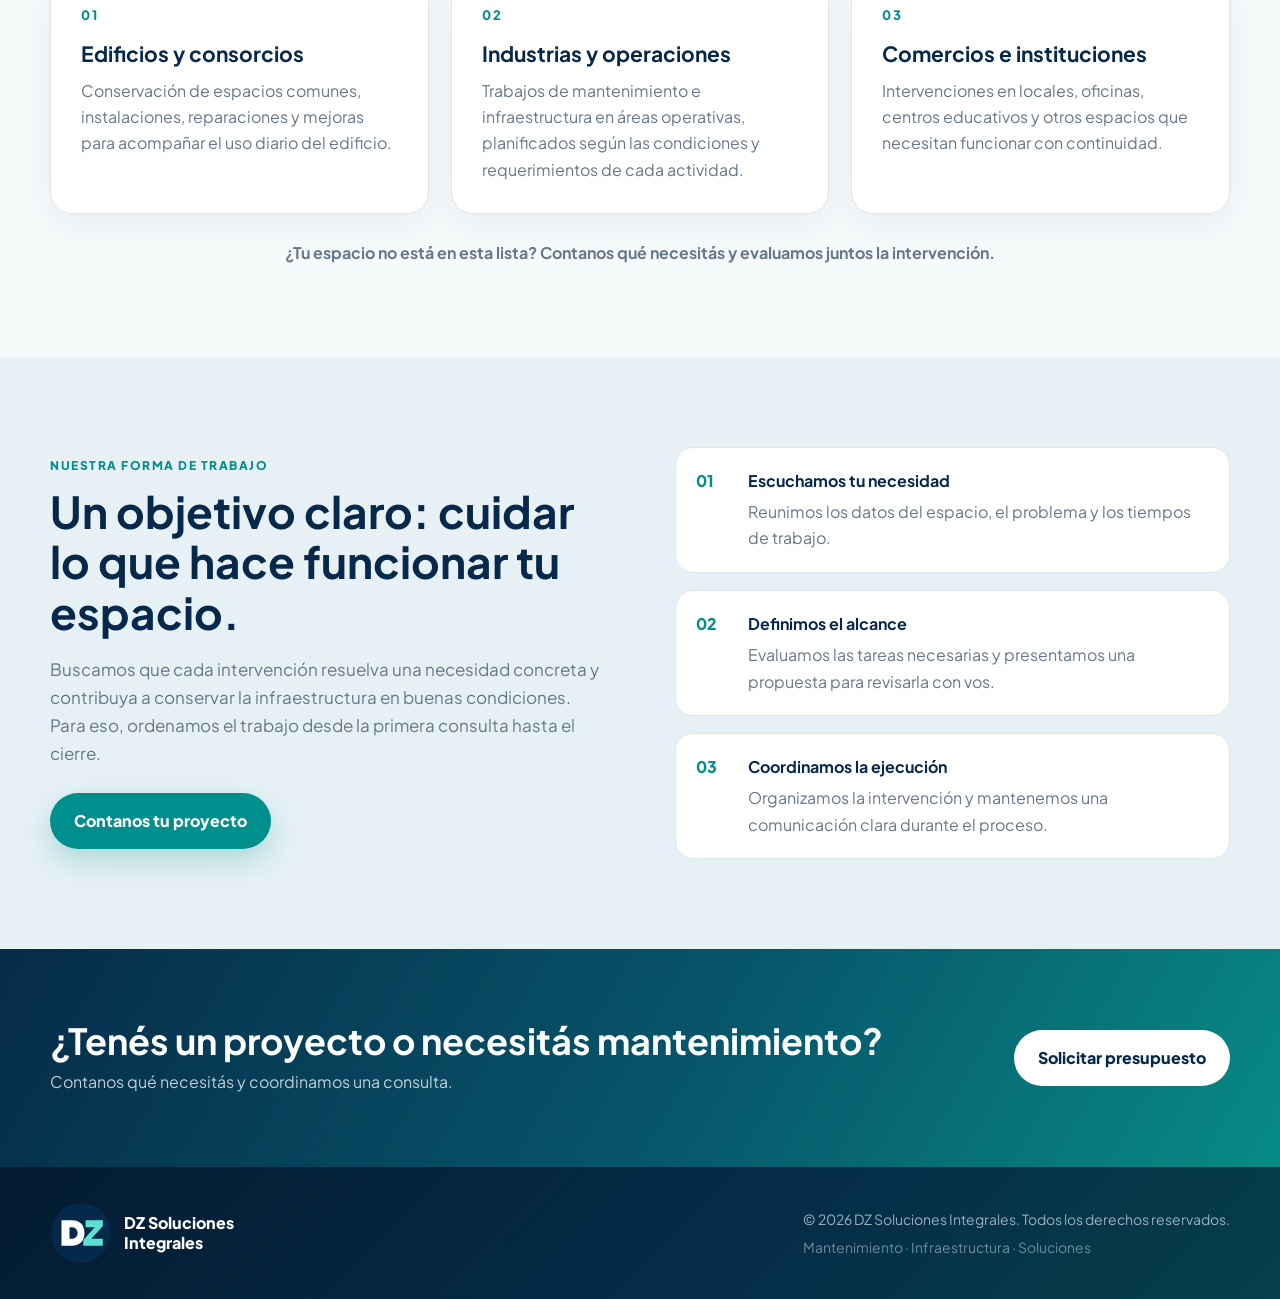
==== commit 9a860023: "Add files via upload" ====
--- a/index.html
+++ b/index.html
@@ -1,10 +1,12 @@
 <!doctype html><html lang="es"><head><meta charset="utf-8"><meta name="viewport" content="width=device-width,initial-scale=1">
 <title>DZ Soluciones Integrales | Inicio</title><meta name="description" content="DZ Soluciones Integrales - mantenimiento e infraestructura.">
-<link rel="stylesheet" href="https://cdnjs.cloudflare.com/ajax/libs/font-awesome/6.4.0/css/all.min.css"><link rel="stylesheet" href="https://fonts.googleapis.com/css2?family=Plus+Jakarta+Sans:wght@400;600;700;800&display=swap"><link rel="stylesheet" href="css/style.css"></head><body>
-<header><div class="container nav"><a class="brand" href="index.html" aria-label="DZ Soluciones Integrales, inicio"><span class="logo-mark" aria-hidden="true"></span><span class="brand-name"><strong>DZ</strong><span>Soluciones Integrales</span></span></a><button class="menu-btn">☰</button><nav class="nav-links"><a href="index.html" class="active">Inicio</a><a href="servicios.html" class="">Servicios</a><a href="experiencia.html" class="">Experiencia</a><a href="nosotros.html" class="">Nosotros</a><a href="contacto.html" class="">Contacto</a><a href="soporte.html">Soporte Técnico</a><a class="nav-cta" href="contacto.html">Solicitar presupuesto</a></nav></div></header>
-<section class="hero"><div class="container hero-content reveal"><span class="eyebrow">Mantenimiento · Infraestructura · Soluciones</span><h1>Soluciones que <span>mantienen</span> tu infraestructura en marcha.</h1><p>Mantenimiento edilicio profesional, adecuaciones técnicas y proyectos de infraestructura para empresas, consorcios e instituciones.</p><div class="hero-buttons"><a class="btn btn-primary" href="contacto.html">Solicitar presupuesto →</a><a class="btn btn-light" href="servicios.html">Ver servicios</a></div><div class="hero-proof"><div><strong>Atención integral</strong><span>Distintas especialidades</span></div><div><strong>Presupuesto claro</strong><span>Alcance definido</span></div><div><strong>Respuesta profesional</strong><span>Seguimiento del trabajo</span></div></div></div></section>
+<link rel="stylesheet" href="https://cdnjs.cloudflare.com/ajax/libs/font-awesome/6.4.0/css/all.min.css"><link rel="stylesheet" href="https://fonts.googleapis.com/css2?family=Plus+Jakarta+Sans:wght@400;600;700;800&display=swap"><link rel="stylesheet" href="css/style.css?v=20260925-2"></head><body>
+<header><div class="container nav"><a class="brand" href="index.html" aria-label="DZ Soluciones Integrales, inicio"><svg class="brand-symbol" width="54" height="54" viewBox="0 0 54 54" role="img" aria-label="DZ"><circle cx="27" cy="27" r="26" fill="#06284a"/><path d="M10 38V16h9c7 0 11 4 11 11s-4 11-11 11h-9zm7-6h2c3 0 5-2 5-5s-2-5-5-5h-2v10z" fill="#fff"/><path d="M31 16h15v5L36 32h10v6H29v-5l10-11h-8z" fill="#5be0d4"/></svg><span class="brand-name"><strong>DZ Soluciones</strong><span>Integrales</span></span></a><button class="menu-btn">☰</button><nav class="nav-links"><a href="index.html" class="active">Inicio</a><a href="servicios.html" class="">Servicios</a><a href="experiencia.html" class="">Experiencia</a><a href="nosotros.html" class="">Nosotros</a><a href="contacto.html" class="">Contacto</a><a href="soporte.html">Soporte Técnico</a><a class="nav-cta" href="contacto.html">Solicitar presupuesto</a></nav></div></header>
+<section class="hero"><div class="container hero-content reveal"><span class="eyebrow">Mantenimiento · Infraestructura · Soluciones</span><h1>Soluciones que <span>mantienen</span> tu infraestructura en marcha.</h1><p>Mantenimiento edilicio e industrial para empresas, consorcios e instituciones. Nos adaptamos a las necesidades de cada espacio para conservarlo seguro, funcional y en condiciones de uso.</p><div class="hero-buttons"><a class="btn btn-primary" href="contacto.html">Solicitar presupuesto →</a><a class="btn btn-light" href="servicios.html">Ver servicios</a></div><div class="hero-proof"><div><strong>Atención integral</strong><span>Distintas especialidades</span></div><div><strong>Presupuesto claro</strong><span>Alcance definido</span></div><div><strong>Respuesta profesional</strong><span>Seguimiento del trabajo</span></div></div></div></section>
 <section class="section"><div class="container intro-grid"><div class="intro-text reveal"><div class="kicker">DZ Soluciones Integrales</div><h2>Un equipo para resolver, mantener y mejorar.</h2><p>Nos dedicamos al mantenimiento integral y a la ejecución de trabajos técnicos, buscando ofrecer soluciones organizadas, claras y adaptadas a cada necesidad.</p><p>Trabajamos con una mirada práctica: entender el problema, planificar la intervención y entregar un resultado duradero.</p></div><div class="info-panel reveal"><h3>¿Por qué elegirnos?</h3><p>Una propuesta integral para centralizar diferentes necesidades de mantenimiento e infraestructura.</p><ul class="check-list"><li><i>✓</i> Presupuestos claros y detallados</li><li><i>✓</i> Atención y seguimiento</li><li><i>✓</i> Soluciones para empresas, consorcios e instituciones</li><li><i>✓</i> Múltiples especialidades en un solo equipo</li></ul></div></div></section>
 <section class="section alt"><div class="container"><div class="section-head reveal"><div class="kicker">Especialidades</div><h2>Algunos de nuestros servicios</h2><p>Conocé las principales áreas en las que podemos ayudarte.</p></div><div class="services-grid"><article class="service reveal"><img src="https://images.unsplash.com/photo-1621905251189-08b45d6a269e?auto=format&fit=crop&w=900&q=80" alt="Gasista Matriculado" loading="lazy" onerror="this.onerror=null;this.src='img/banner.png'"><div class="service-body"><h3>Gasista Matriculado</h3><p>Adecuaciones, instalaciones de artefactos, pruebas de hermeticidad y mantenimiento preventivo.</p><a class="service-link" href="contacto.html">Consultar →</a></div></article><article class="service reveal"><img src="https://images.unsplash.com/photo-1585704032915-c3400ca199e7?auto=format&fit=crop&w=900&q=80" alt="Plomería & Sanitarios" loading="lazy" onerror="this.onerror=null;this.src='img/banner.png'"><div class="service-body"><h3>Plomería & Sanitarios</h3><p>Reparación de cañerías, tanques de agua, sistemas de presión y solución de filtraciones.</p><a class="service-link" href="contacto.html">Consultar →</a></div></article><article class="service reveal"><img src="https://images.unsplash.com/photo-1589939705384-5185137a7f0f?auto=format&fit=crop&w=900&q=80" alt="Pintura General & Altura" loading="lazy" onerror="this.onerror=null;this.src='img/banner.png'"><div class="service-body"><h3>Pintura General & Altura</h3><p>Pintura de interiores, espacios comunes, fachadas y revestimientos plásticos.</p><a class="service-link" href="contacto.html">Consultar →</a></div></article><article class="service reveal"><img src="https://images.unsplash.com/photo-1504307651254-35680f356dfd?auto=format&fit=crop&w=900&q=80" alt="Impermeabilización" loading="lazy" onerror="this.onerror=null;this.src='img/banner.png'"><div class="service-body"><h3>Impermeabilización</h3><p>Tratamiento de terrazas, losas y medianeras para prevenir infiltraciones.</p><a class="service-link" href="contacto.html">Consultar →</a></div></article><article class="service reveal"><img src="https://images.unsplash.com/photo-1557597774-9d273605dfa9?auto=format&fit=crop&w=900&q=80" alt="Cámaras de Seguridad" loading="lazy" onerror="this.onerror=null;this.src='img/banner.png'"><div class="service-body"><h3>Cámaras de Seguridad</h3><p>Instalación, mantenimiento preventivo y configuración de sistemas de videovigilancia.</p><a class="service-link" href="contacto.html">Consultar →</a></div></article><article class="service reveal"><img src="https://images.unsplash.com/photo-1621905252507-b35492cc74b4?auto=format&fit=crop&w=900&q=80" alt="Electricidad Industrial" loading="lazy" onerror="this.onerror=null;this.src='img/banner.png'"><div class="service-body"><h3>Electricidad Industrial</h3><p>Tableros eléctricos, cableados, iluminación y trabajos de infraestructura eléctrica.</p><a class="service-link" href="contacto.html">Consultar →</a></div></article></div><div style="text-align:center;margin-top:35px"><a class="btn btn-primary" href="servicios.html">Ver todos los servicios</a></div></div></section>
+<section class="section coverage-section"><div class="container"><div class="section-head reveal"><div class="kicker">Dónde trabajamos</div><h2>Mantenimiento para cada tipo de espacio</h2><p>Desde un edificio de oficinas hasta una instalación industrial, evaluamos cada necesidad para definir el alcance del trabajo y una solución acorde al lugar.</p></div><div class="coverage-grid"><article class="coverage-card reveal"><span class="coverage-number">01</span><h3>Edificios y consorcios</h3><p>Conservación de espacios comunes, instalaciones, reparaciones y mejoras para acompañar el uso diario del edificio.</p></article><article class="coverage-card reveal"><span class="coverage-number">02</span><h3>Industrias y operaciones</h3><p>Trabajos de mantenimiento e infraestructura en áreas operativas, planificados según las condiciones y requerimientos de cada actividad.</p></article><article class="coverage-card reveal"><span class="coverage-number">03</span><h3>Comercios e instituciones</h3><p>Intervenciones en locales, oficinas, centros educativos y otros espacios que necesitan funcionar con continuidad.</p></article></div><p class="coverage-note reveal">¿Tu espacio no está en esta lista? Contanos qué necesitás y evaluamos juntos la intervención.</p></div></section>
+<section class="section alt"><div class="container process-grid"><div class="reveal"><div class="kicker">Nuestra forma de trabajo</div><h2>Un objetivo claro: cuidar lo que hace funcionar tu espacio.</h2><p>Buscamos que cada intervención resuelva una necesidad concreta y contribuya a conservar la infraestructura en buenas condiciones. Para eso, ordenamos el trabajo desde la primera consulta hasta el cierre.</p><a class="btn btn-primary" href="contacto.html">Contanos tu proyecto</a></div><ol class="process-list reveal"><li><strong>Escuchamos tu necesidad</strong><span>Reunimos los datos del espacio, el problema y los tiempos de trabajo.</span></li><li><strong>Definimos el alcance</strong><span>Evaluamos las tareas necesarias y presentamos una propuesta para revisarla con vos.</span></li><li><strong>Coordinamos la ejecución</strong><span>Organizamos la intervención y mantenemos una comunicación clara durante el proceso.</span></li></ol></div></section>
 <section class="cta"><div class="container cta-inner"><div><h2>¿Tenés un proyecto o necesitás mantenimiento?</h2><p>Contanos qué necesitás y coordinamos una consulta.</p></div><a class="btn btn-light" href="contacto.html">Solicitar presupuesto</a></div></section>
-<footer><div class="container footer-grid"><span class="footer-logo logo-mark" role="img" aria-label="DZ Soluciones Integrales"></span><div><p>© 2026 DZ Soluciones Integrales. Todos los derechos reservados.</p><p style="margin-top:5px;opacity:.7">Mantenimiento · Infraestructura · Soluciones</p></div></div></footer>
+<footer><div class="container footer-grid"><span class="footer-brand" role="img" aria-label="DZ Soluciones Integrales"><svg class="brand-symbol" width="54" height="54" viewBox="0 0 54 54" role="img" aria-label="DZ"><circle cx="27" cy="27" r="26" fill="#06284a"/><path d="M10 38V16h9c7 0 11 4 11 11s-4 11-11 11h-9zm7-6h2c3 0 5-2 5-5s-2-5-5-5h-2v10z" fill="#fff"/><path d="M31 16h15v5L36 32h10v6H29v-5l10-11h-8z" fill="#5be0d4"/></svg><span>DZ Soluciones<br>Integrales</span></span><div><p>© 2026 DZ Soluciones Integrales. Todos los derechos reservados.</p><p style="margin-top:5px;opacity:.7">Mantenimiento · Infraestructura · Soluciones</p></div></div></footer>
 <a class="wpp" href="https://wa.me/5491172815934?text=Hola,%20quisiera%20consultar%20por%20un%20servicio%20de%20DZ%20Soluciones%20Integrales" target="_blank" aria-label="WhatsApp"><i class="fab fa-whatsapp"></i></a><script src="js/script.js"></script></body></html>
--- a/css/style.css
+++ b/css/style.css
@@ -4,7 +4,7 @@
 body{font-family:"Plus Jakarta Sans",Arial,sans-serif;color:var(--text);background:radial-gradient(circle at 8% 5%,rgba(0,143,140,.06),transparent 25%),linear-gradient(180deg,#edf4f7,#f7fafb 48%,#eaf3f5);line-height:1.65}
 a{text-decoration:none;color:inherit}img{display:block;max-width:100%}.container{width:min(1180px,calc(100% - 40px));margin:auto}
 header{position:sticky;top:0;z-index:1000;background:rgba(255,255,255,.92);backdrop-filter:blur(18px);border-bottom:1px solid rgba(6,40,74,.08)}
-.nav{min-height:84px;display:flex;align-items:center;justify-content:space-between;gap:24px}.brand{display:inline-flex;align-items:center;gap:11px;flex-shrink:0;min-width:0}.logo-mark{display:block;width:62px;height:62px;flex:0 0 62px;border-radius:50%;background:#fff url("../img/logo.png") center / 251.43% 137.14% no-repeat;box-shadow:0 3px 12px rgba(0,26,49,.16)}.brand-name{display:flex;flex-direction:column;line-height:1.08;white-space:nowrap;color:var(--navy)}.brand-name strong{font-size:26px;font-weight:900;letter-spacing:-1px}.brand-name>span{font-size:11px;font-weight:800;letter-spacing:.1px}
+.nav{min-height:84px;display:flex;align-items:center;justify-content:space-between;gap:24px}.brand{display:inline-flex;align-items:center;gap:12px;flex:0 0 auto}.brand-symbol{width:54px;height:54px;flex:0 0 54px;display:block}.brand-name{display:flex;flex-direction:column;line-height:1.12;white-space:nowrap;color:var(--navy)}.brand-name strong{font-size:17px;font-weight:900;letter-spacing:-.35px}.brand-name>span{font-size:13px;font-weight:700;letter-spacing:.4px}
 .nav-links{display:flex;align-items:center;gap:16px;white-space:nowrap}.nav-links a{font-size:14px;font-weight:800;color:var(--navy);transition:.2s}.nav-links a:hover,.nav-links a.active{color:var(--teal)}
 .nav-cta,.btn{display:inline-flex;align-items:center;justify-content:center;gap:9px;border-radius:999px;font-weight:900;transition:.25s;border:0;cursor:pointer}
 .nav-cta{padding:12px 18px;background:var(--navy);color:#fff!important}.nav-cta:hover{background:var(--teal);transform:translateY(-2px)}
@@ -28,8 +28,12 @@
 .contact-grid{display:grid;grid-template-columns:.8fr 1.2fr;gap:30px}.contact-info{background:linear-gradient(145deg,var(--navy),#07566a,var(--teal));color:#fff;border-radius:25px;padding:38px}.contact-info h2{font-size:32px;margin-bottom:13px}.contact-info p{color:rgba(255,255,255,.76)}.contact-item{display:flex;gap:12px;margin:20px 0}.contact-item i{color:var(--mint);font-size:20px;flex:0 0 24px;width:24px;text-align:center;line-height:1.65}.contact-item>div{min-width:0;overflow-wrap:anywhere}
 .form-box{background:rgba(255,255,255,.9);border-radius:25px;padding:35px;box-shadow:var(--shadow);border:1px solid var(--line)}.form-grid{display:grid;grid-template-columns:1fr 1fr;gap:18px}.field{display:flex;flex-direction:column;gap:7px}.field.full{grid-column:1/-1}.field label{font-size:12px;font-weight:900;color:var(--navy);text-transform:uppercase}.field input,.field textarea{padding:14px;border:1px solid #d5e1e8;border-radius:12px;font:inherit;outline:0}.field input:focus,.field textarea:focus{border-color:var(--teal);box-shadow:0 0 0 4px rgba(0,143,140,.08)}.form-box .btn{width:100%;margin-top:7px}
 .cta{padding:72px 0;background:linear-gradient(120deg,#062b49,#07566a 55%,#078b86);color:#fff;overflow:hidden}.cta-inner{display:flex;justify-content:space-between;align-items:center;gap:30px}.cta h2{font-size:36px;line-height:1.1}.cta p{color:rgba(255,255,255,.75);margin-top:8px}
-footer{background:linear-gradient(135deg,#031b31,#052c48 58%,#063f4a);color:#9bb0c1;padding:35px 0}.footer-grid{display:flex;align-items:center;justify-content:space-between;gap:30px}.footer-logo.logo-mark{width:76px;height:76px;flex:0 0 76px;box-shadow:0 3px 16px rgba(0,0,0,.2)}.footer-grid p{font-size:14px}
+footer{background:linear-gradient(135deg,#031b31,#052c48 58%,#063f4a);color:#9bb0c1;padding:35px 0}.footer-grid{display:flex;align-items:center;justify-content:space-between;gap:30px}.footer-brand{display:inline-flex;align-items:center;gap:12px;color:#fff;font-weight:800;line-height:1.25}.footer-brand .brand-symbol{width:62px;height:62px;flex-basis:62px}.footer-grid p{font-size:14px}
 .wpp{position:fixed;right:24px;bottom:24px;width:62px;height:62px;border-radius:50%;background:#25d366;color:#fff;display:grid;place-items:center;font-size:29px;z-index:1100;box-shadow:0 10px 30px rgba(37,211,102,.35);transition:.25s}.wpp:hover{transform:scale(1.08)}.wpp i{font-size:29px}
 .reveal{opacity:0;transform:translateY(25px);transition:.7s}.reveal.show{opacity:1;transform:none}
 @media(max-width:1100px){.nav-links{position:absolute;left:15px;right:15px;top:76px;background:#fff;border-radius:18px;padding:18px;display:none;flex-direction:column;align-items:stretch;box-shadow:var(--shadow)}.nav-links.open{display:flex}.menu-btn{display:block}.intro-grid,.contact-grid{grid-template-columns:1fr}.cards,.services-grid{grid-template-columns:repeat(2,1fr)}}
-@media(max-width:600px){.container{width:calc(100% - 28px)}.brand .logo-mark{width:52px;height:52px;flex-basis:52px}.brand-name strong{font-size:22px}.brand-name>span{font-size:10px}.hero{min-height:680px}.hero h1{font-size:clamp(42px,12vw,58px);letter-spacing:-2px}.section{padding:70px 0}.cards,.services-grid,.form-grid,.values{grid-template-columns:1fr}.field.full{grid-column:auto}.institution{flex-direction:column;text-align:center}.institution .icon{margin:auto}.cta-inner,.footer-grid{flex-direction:column;text-align:center}.page-hero{padding:75px 0}}
+@media(max-width:600px){.container{width:calc(100% - 28px)}.brand .brand-symbol{width:46px;height:46px;flex-basis:46px}.brand-name strong{font-size:15px}.brand-name>span{font-size:12px}.hero{min-height:680px}.hero h1{font-size:clamp(42px,12vw,58px);letter-spacing:-2px}.section{padding:70px 0}.cards,.services-grid,.form-grid,.values{grid-template-columns:1fr}.field.full{grid-column:auto}.institution{flex-direction:column;text-align:center}.institution .icon{margin:auto}.cta-inner,.footer-grid{flex-direction:column;text-align:center}.page-hero{padding:75px 0}}
+
+.support-page{min-height:72vh;display:flex;align-items:center;padding:90px 0;background:linear-gradient(115deg,rgba(3,27,49,.94),rgba(6,40,74,.83) 55%,rgba(0,143,140,.72)),url("../img/banner.png") center/cover;color:#fff}.support-panel{max-width:760px;margin:auto;text-align:center;padding:48px;border:1px solid rgba(255,255,255,.24);border-radius:28px;background:rgba(3,27,49,.38);box-shadow:0 22px 70px rgba(0,0,0,.2);backdrop-filter:blur(8px)}.support-icon{width:70px;height:70px;display:grid;place-items:center;margin:0 auto 20px;border-radius:19px;background:rgba(91,224,212,.16);color:var(--mint);font-size:30px}.support-panel h1{font-size:clamp(34px,4vw,50px);line-height:1.1;margin-bottom:16px}.support-panel p{font-size:18px;color:rgba(255,255,255,.88);margin-bottom:28px}.support-panel .btn{max-width:100%}@media(max-width:600px){.support-page{padding:60px 0}.support-panel{padding:32px 22px}.support-panel .btn{font-size:14px}}
+
+.coverage-section{background:#f6fafb}.coverage-grid{display:grid;grid-template-columns:repeat(3,1fr);gap:22px}.coverage-card{padding:30px;background:#fff;border:1px solid var(--line);border-radius:22px;box-shadow:0 12px 35px rgba(6,40,74,.06)}.coverage-number{font-size:13px;font-weight:900;color:var(--teal);letter-spacing:2px}.coverage-card h3{font-size:21px;line-height:1.25;color:var(--navy);margin:14px 0 10px}.coverage-card p,.coverage-note{color:var(--muted)}.coverage-note{text-align:center;margin-top:26px;font-weight:700}.process-grid{display:grid;grid-template-columns:1fr 1fr;gap:70px;align-items:center}.process-grid h2{font-size:clamp(31px,4vw,44px);line-height:1.14;color:var(--navy);margin:10px 0 18px}.process-grid p{color:var(--muted);font-size:17px;margin-bottom:26px}.process-list{list-style:none;counter-reset:steps;display:grid;gap:17px}.process-list li{counter-increment:steps;position:relative;padding:20px 22px 20px 72px;background:#fff;border:1px solid var(--line);border-radius:18px}.process-list li:before{content:counter(steps,decimal-leading-zero);position:absolute;left:20px;top:20px;color:var(--teal);font-weight:900}.process-list strong,.process-list span{display:block}.process-list strong{color:var(--navy);margin-bottom:5px}.process-list span{color:var(--muted)}@media(max-width:900px){.coverage-grid{grid-template-columns:1fr 1fr}.process-grid{grid-template-columns:1fr;gap:35px}}@media(max-width:600px){.coverage-grid{grid-template-columns:1fr}.coverage-card{padding:25px}}
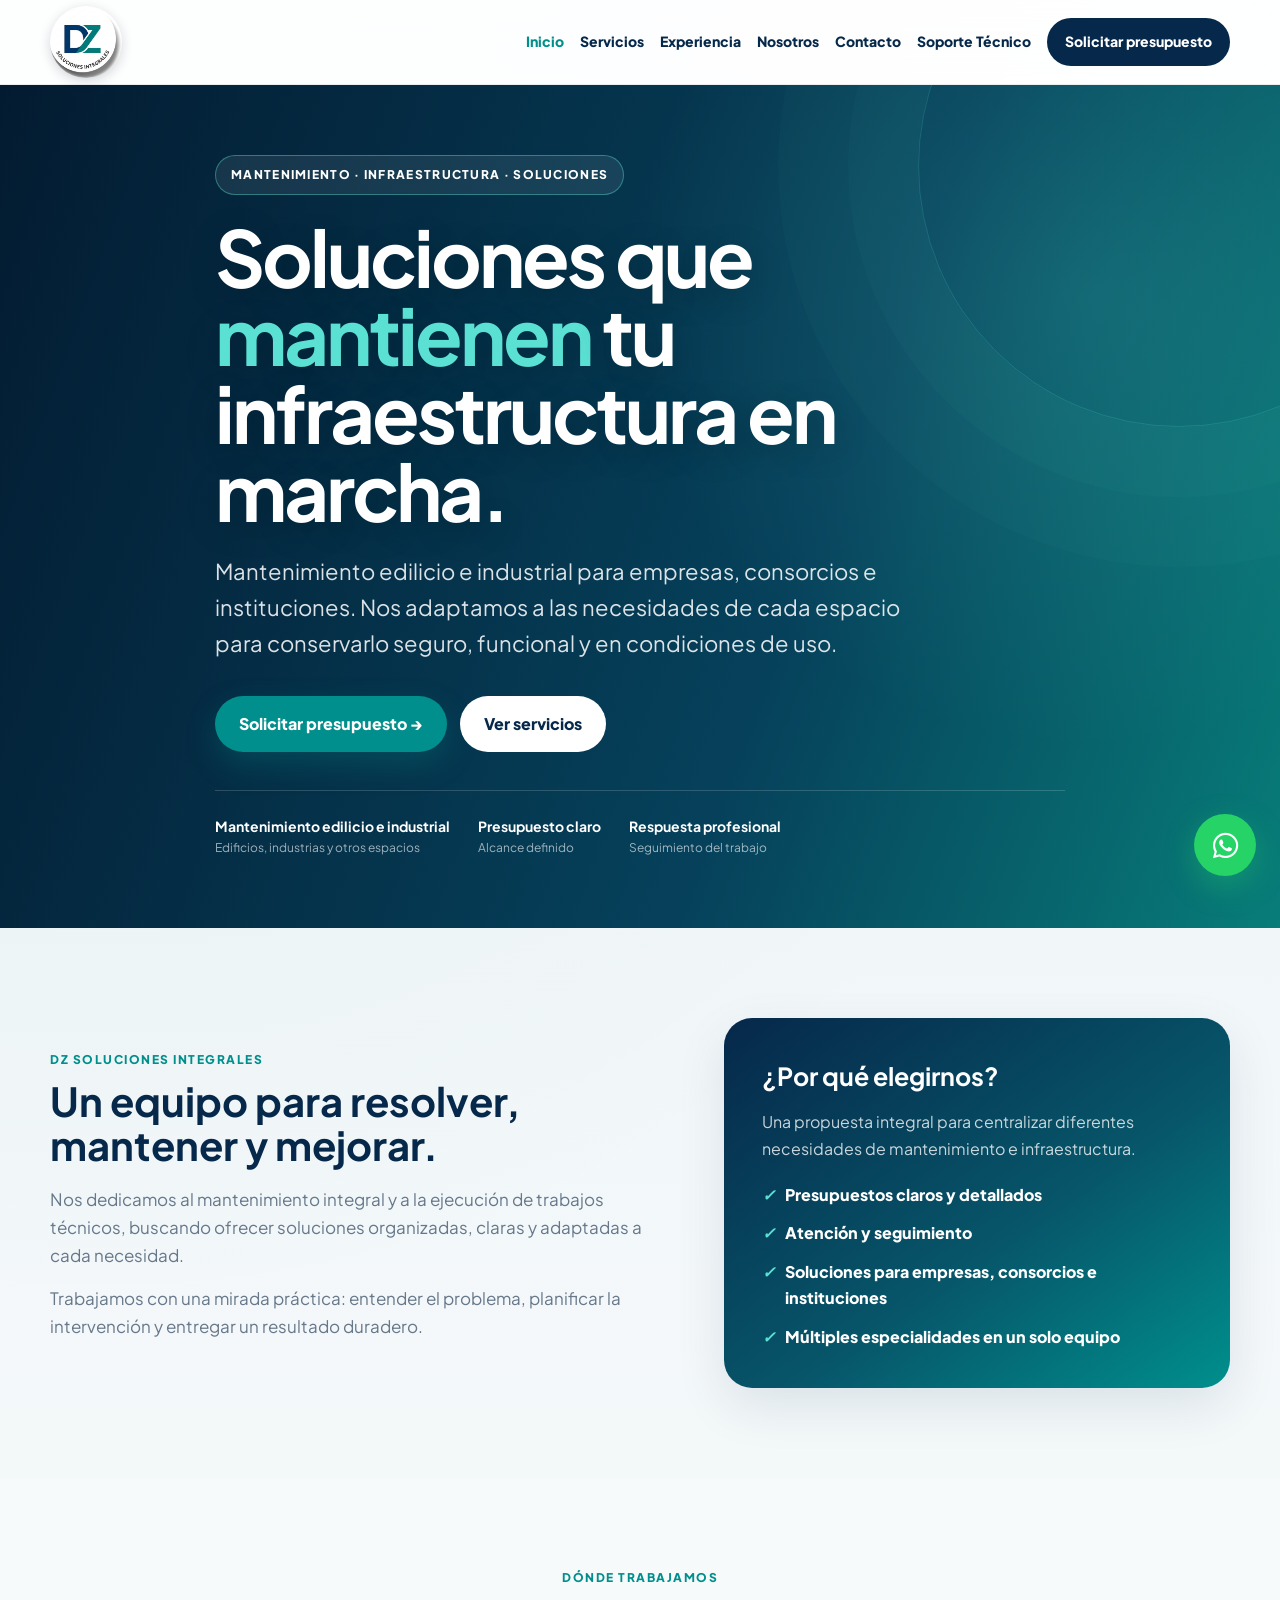
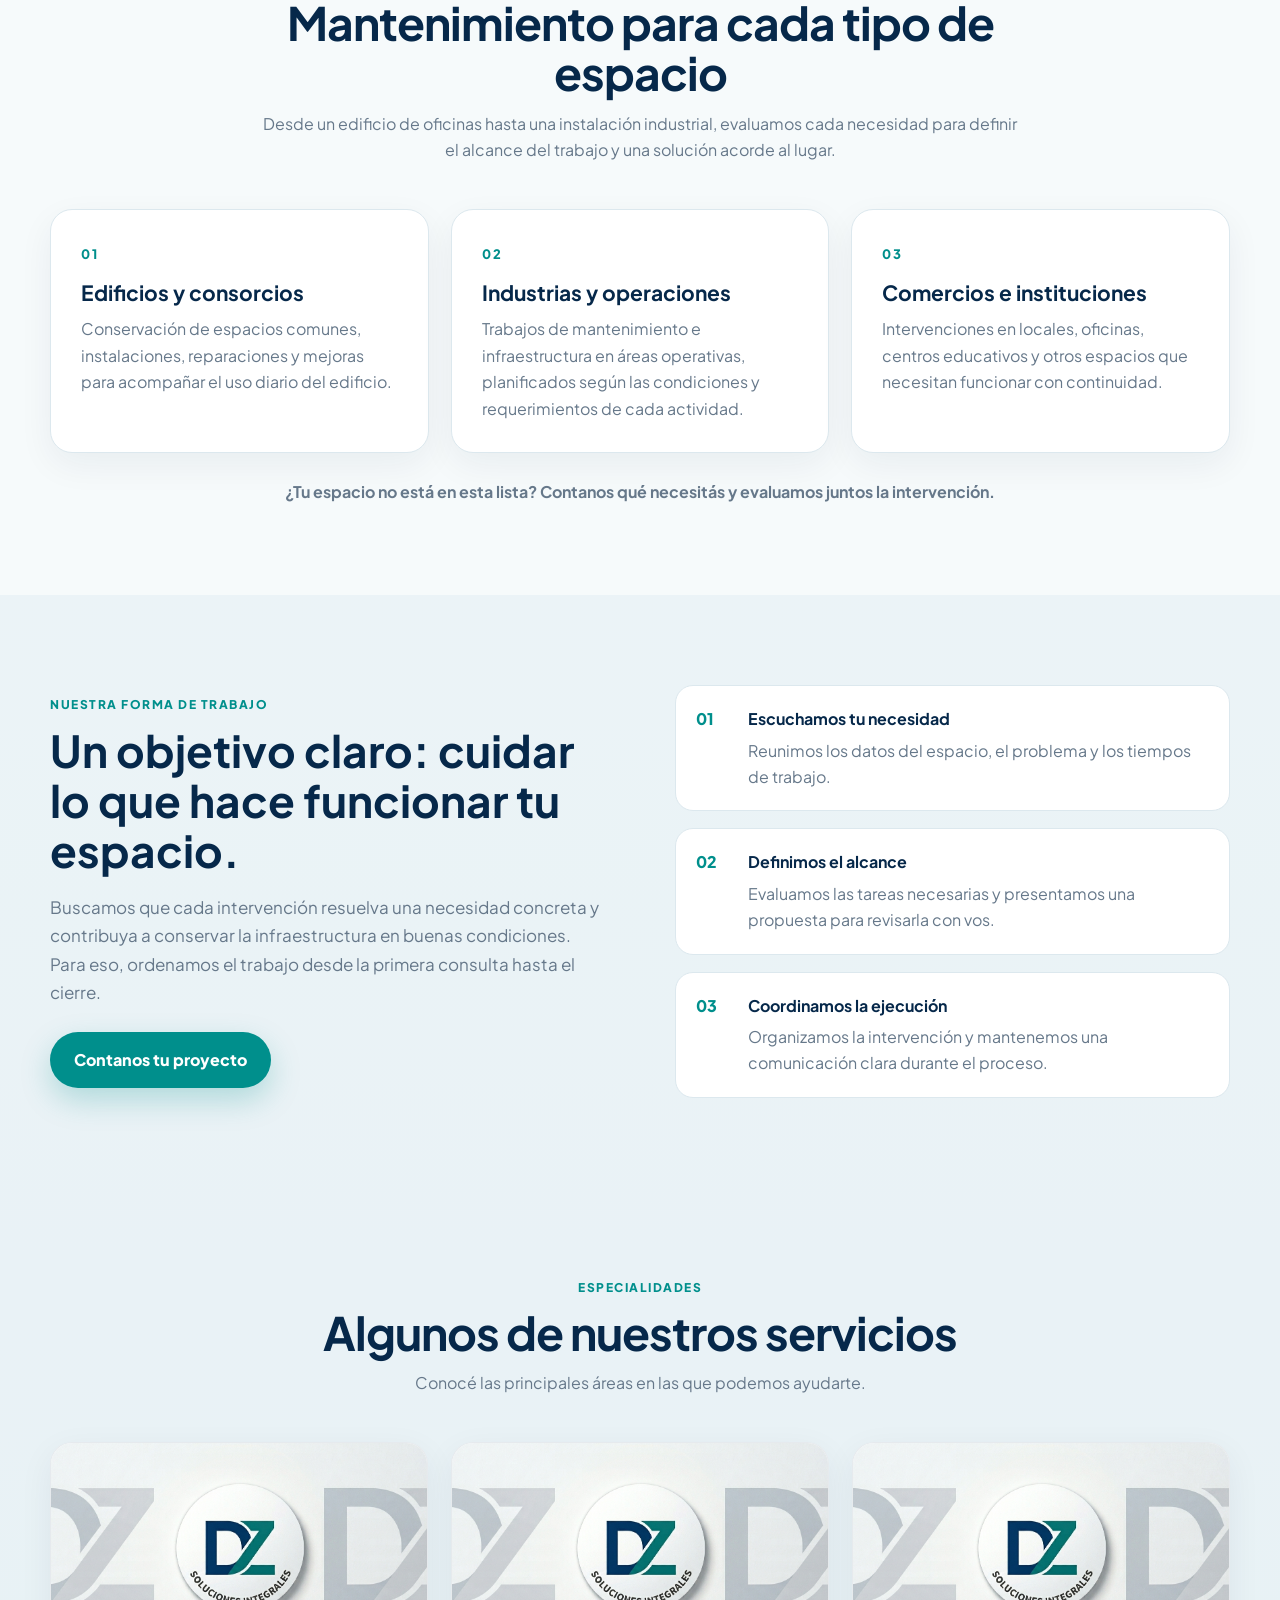
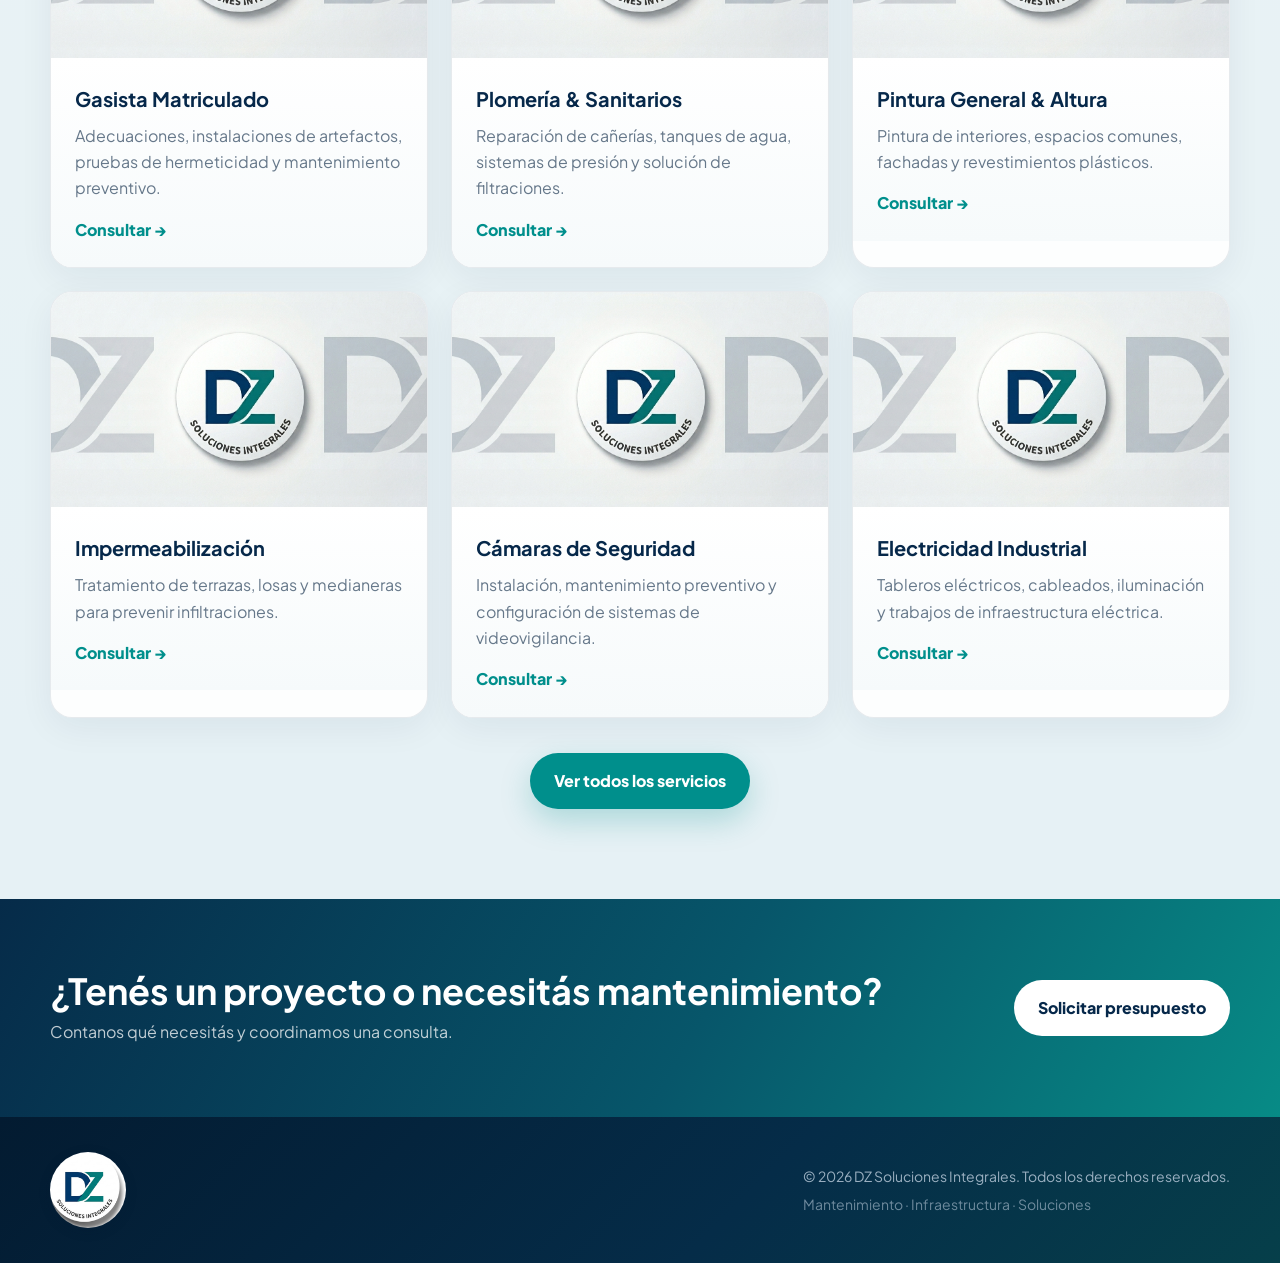
==== commit 18da0abc: "Add files via upload" ====
--- a/index.html
+++ b/index.html
@@ -1,12 +1,12 @@
 <!doctype html><html lang="es"><head><meta charset="utf-8"><meta name="viewport" content="width=device-width,initial-scale=1">
 <title>DZ Soluciones Integrales | Inicio</title><meta name="description" content="DZ Soluciones Integrales - mantenimiento e infraestructura.">
-<link rel="stylesheet" href="https://cdnjs.cloudflare.com/ajax/libs/font-awesome/6.4.0/css/all.min.css"><link rel="stylesheet" href="https://fonts.googleapis.com/css2?family=Plus+Jakarta+Sans:wght@400;600;700;800&display=swap"><link rel="stylesheet" href="css/style.css?v=20260925-2"></head><body>
-<header><div class="container nav"><a class="brand" href="index.html" aria-label="DZ Soluciones Integrales, inicio"><svg class="brand-symbol" width="54" height="54" viewBox="0 0 54 54" role="img" aria-label="DZ"><circle cx="27" cy="27" r="26" fill="#06284a"/><path d="M10 38V16h9c7 0 11 4 11 11s-4 11-11 11h-9zm7-6h2c3 0 5-2 5-5s-2-5-5-5h-2v10z" fill="#fff"/><path d="M31 16h15v5L36 32h10v6H29v-5l10-11h-8z" fill="#5be0d4"/></svg><span class="brand-name"><strong>DZ Soluciones</strong><span>Integrales</span></span></a><button class="menu-btn">☰</button><nav class="nav-links"><a href="index.html" class="active">Inicio</a><a href="servicios.html" class="">Servicios</a><a href="experiencia.html" class="">Experiencia</a><a href="nosotros.html" class="">Nosotros</a><a href="contacto.html" class="">Contacto</a><a href="soporte.html">Soporte Técnico</a><a class="nav-cta" href="contacto.html">Solicitar presupuesto</a></nav></div></header>
-<section class="hero"><div class="container hero-content reveal"><span class="eyebrow">Mantenimiento · Infraestructura · Soluciones</span><h1>Soluciones que <span>mantienen</span> tu infraestructura en marcha.</h1><p>Mantenimiento edilicio e industrial para empresas, consorcios e instituciones. Nos adaptamos a las necesidades de cada espacio para conservarlo seguro, funcional y en condiciones de uso.</p><div class="hero-buttons"><a class="btn btn-primary" href="contacto.html">Solicitar presupuesto →</a><a class="btn btn-light" href="servicios.html">Ver servicios</a></div><div class="hero-proof"><div><strong>Atención integral</strong><span>Distintas especialidades</span></div><div><strong>Presupuesto claro</strong><span>Alcance definido</span></div><div><strong>Respuesta profesional</strong><span>Seguimiento del trabajo</span></div></div></div></section>
+<link rel="stylesheet" href="https://cdnjs.cloudflare.com/ajax/libs/font-awesome/6.4.0/css/all.min.css"><link rel="stylesheet" href="https://fonts.googleapis.com/css2?family=Plus+Jakarta+Sans:wght@400;600;700;800&display=swap"><link rel="stylesheet" href="css/style.css?v=20260925-3"></head><body>
+<header><div class="container nav"><a class="brand" href="index.html" aria-label="DZ Soluciones Integrales, inicio"><span class="logo-mark" role="img" aria-label="DZ Soluciones Integrales"></span></a><button class="menu-btn">☰</button><nav class="nav-links"><a href="index.html" class="active">Inicio</a><a href="servicios.html" class="">Servicios</a><a href="experiencia.html" class="">Experiencia</a><a href="nosotros.html" class="">Nosotros</a><a href="contacto.html" class="">Contacto</a><a href="soporte.html">Soporte Técnico</a><a class="nav-cta" href="contacto.html">Solicitar presupuesto</a></nav></div></header>
+<section class="hero"><div class="container hero-content reveal"><span class="eyebrow">Mantenimiento · Infraestructura · Soluciones</span><h1>Soluciones que <span>mantienen</span> tu infraestructura en marcha.</h1><p>Mantenimiento edilicio e industrial para empresas, consorcios e instituciones. Nos adaptamos a las necesidades de cada espacio para conservarlo seguro, funcional y en condiciones de uso.</p><div class="hero-buttons"><a class="btn btn-primary" href="contacto.html">Solicitar presupuesto →</a><a class="btn btn-light" href="servicios.html">Ver servicios</a></div><div class="hero-proof"><div><strong>Mantenimiento edilicio e industrial</strong><span>Edificios, industrias y otros espacios</span></div><div><strong>Presupuesto claro</strong><span>Alcance definido</span></div><div><strong>Respuesta profesional</strong><span>Seguimiento del trabajo</span></div></div></div></section>
 <section class="section"><div class="container intro-grid"><div class="intro-text reveal"><div class="kicker">DZ Soluciones Integrales</div><h2>Un equipo para resolver, mantener y mejorar.</h2><p>Nos dedicamos al mantenimiento integral y a la ejecución de trabajos técnicos, buscando ofrecer soluciones organizadas, claras y adaptadas a cada necesidad.</p><p>Trabajamos con una mirada práctica: entender el problema, planificar la intervención y entregar un resultado duradero.</p></div><div class="info-panel reveal"><h3>¿Por qué elegirnos?</h3><p>Una propuesta integral para centralizar diferentes necesidades de mantenimiento e infraestructura.</p><ul class="check-list"><li><i>✓</i> Presupuestos claros y detallados</li><li><i>✓</i> Atención y seguimiento</li><li><i>✓</i> Soluciones para empresas, consorcios e instituciones</li><li><i>✓</i> Múltiples especialidades en un solo equipo</li></ul></div></div></section>
-<section class="section alt"><div class="container"><div class="section-head reveal"><div class="kicker">Especialidades</div><h2>Algunos de nuestros servicios</h2><p>Conocé las principales áreas en las que podemos ayudarte.</p></div><div class="services-grid"><article class="service reveal"><img src="https://images.unsplash.com/photo-1621905251189-08b45d6a269e?auto=format&fit=crop&w=900&q=80" alt="Gasista Matriculado" loading="lazy" onerror="this.onerror=null;this.src='img/banner.png'"><div class="service-body"><h3>Gasista Matriculado</h3><p>Adecuaciones, instalaciones de artefactos, pruebas de hermeticidad y mantenimiento preventivo.</p><a class="service-link" href="contacto.html">Consultar →</a></div></article><article class="service reveal"><img src="https://images.unsplash.com/photo-1585704032915-c3400ca199e7?auto=format&fit=crop&w=900&q=80" alt="Plomería & Sanitarios" loading="lazy" onerror="this.onerror=null;this.src='img/banner.png'"><div class="service-body"><h3>Plomería & Sanitarios</h3><p>Reparación de cañerías, tanques de agua, sistemas de presión y solución de filtraciones.</p><a class="service-link" href="contacto.html">Consultar →</a></div></article><article class="service reveal"><img src="https://images.unsplash.com/photo-1589939705384-5185137a7f0f?auto=format&fit=crop&w=900&q=80" alt="Pintura General & Altura" loading="lazy" onerror="this.onerror=null;this.src='img/banner.png'"><div class="service-body"><h3>Pintura General & Altura</h3><p>Pintura de interiores, espacios comunes, fachadas y revestimientos plásticos.</p><a class="service-link" href="contacto.html">Consultar →</a></div></article><article class="service reveal"><img src="https://images.unsplash.com/photo-1504307651254-35680f356dfd?auto=format&fit=crop&w=900&q=80" alt="Impermeabilización" loading="lazy" onerror="this.onerror=null;this.src='img/banner.png'"><div class="service-body"><h3>Impermeabilización</h3><p>Tratamiento de terrazas, losas y medianeras para prevenir infiltraciones.</p><a class="service-link" href="contacto.html">Consultar →</a></div></article><article class="service reveal"><img src="https://images.unsplash.com/photo-1557597774-9d273605dfa9?auto=format&fit=crop&w=900&q=80" alt="Cámaras de Seguridad" loading="lazy" onerror="this.onerror=null;this.src='img/banner.png'"><div class="service-body"><h3>Cámaras de Seguridad</h3><p>Instalación, mantenimiento preventivo y configuración de sistemas de videovigilancia.</p><a class="service-link" href="contacto.html">Consultar →</a></div></article><article class="service reveal"><img src="https://images.unsplash.com/photo-1621905252507-b35492cc74b4?auto=format&fit=crop&w=900&q=80" alt="Electricidad Industrial" loading="lazy" onerror="this.onerror=null;this.src='img/banner.png'"><div class="service-body"><h3>Electricidad Industrial</h3><p>Tableros eléctricos, cableados, iluminación y trabajos de infraestructura eléctrica.</p><a class="service-link" href="contacto.html">Consultar →</a></div></article></div><div style="text-align:center;margin-top:35px"><a class="btn btn-primary" href="servicios.html">Ver todos los servicios</a></div></div></section>
 <section class="section coverage-section"><div class="container"><div class="section-head reveal"><div class="kicker">Dónde trabajamos</div><h2>Mantenimiento para cada tipo de espacio</h2><p>Desde un edificio de oficinas hasta una instalación industrial, evaluamos cada necesidad para definir el alcance del trabajo y una solución acorde al lugar.</p></div><div class="coverage-grid"><article class="coverage-card reveal"><span class="coverage-number">01</span><h3>Edificios y consorcios</h3><p>Conservación de espacios comunes, instalaciones, reparaciones y mejoras para acompañar el uso diario del edificio.</p></article><article class="coverage-card reveal"><span class="coverage-number">02</span><h3>Industrias y operaciones</h3><p>Trabajos de mantenimiento e infraestructura en áreas operativas, planificados según las condiciones y requerimientos de cada actividad.</p></article><article class="coverage-card reveal"><span class="coverage-number">03</span><h3>Comercios e instituciones</h3><p>Intervenciones en locales, oficinas, centros educativos y otros espacios que necesitan funcionar con continuidad.</p></article></div><p class="coverage-note reveal">¿Tu espacio no está en esta lista? Contanos qué necesitás y evaluamos juntos la intervención.</p></div></section>
 <section class="section alt"><div class="container process-grid"><div class="reveal"><div class="kicker">Nuestra forma de trabajo</div><h2>Un objetivo claro: cuidar lo que hace funcionar tu espacio.</h2><p>Buscamos que cada intervención resuelva una necesidad concreta y contribuya a conservar la infraestructura en buenas condiciones. Para eso, ordenamos el trabajo desde la primera consulta hasta el cierre.</p><a class="btn btn-primary" href="contacto.html">Contanos tu proyecto</a></div><ol class="process-list reveal"><li><strong>Escuchamos tu necesidad</strong><span>Reunimos los datos del espacio, el problema y los tiempos de trabajo.</span></li><li><strong>Definimos el alcance</strong><span>Evaluamos las tareas necesarias y presentamos una propuesta para revisarla con vos.</span></li><li><strong>Coordinamos la ejecución</strong><span>Organizamos la intervención y mantenemos una comunicación clara durante el proceso.</span></li></ol></div></section>
+<section class="section alt"><div class="container"><div class="section-head reveal"><div class="kicker">Especialidades</div><h2>Algunos de nuestros servicios</h2><p>Conocé las principales áreas en las que podemos ayudarte.</p></div><div class="services-grid"><article class="service reveal"><img src="https://images.unsplash.com/photo-1621905251189-08b45d6a269e?auto=format&fit=crop&w=900&q=80" alt="Gasista Matriculado" loading="lazy" onerror="this.onerror=null;this.src='img/banner.png'"><div class="service-body"><h3>Gasista Matriculado</h3><p>Adecuaciones, instalaciones de artefactos, pruebas de hermeticidad y mantenimiento preventivo.</p><a class="service-link" href="contacto.html">Consultar →</a></div></article><article class="service reveal"><img src="https://images.unsplash.com/photo-1585704032915-c3400ca199e7?auto=format&fit=crop&w=900&q=80" alt="Plomería & Sanitarios" loading="lazy" onerror="this.onerror=null;this.src='img/banner.png'"><div class="service-body"><h3>Plomería & Sanitarios</h3><p>Reparación de cañerías, tanques de agua, sistemas de presión y solución de filtraciones.</p><a class="service-link" href="contacto.html">Consultar →</a></div></article><article class="service reveal"><img src="https://images.unsplash.com/photo-1589939705384-5185137a7f0f?auto=format&fit=crop&w=900&q=80" alt="Pintura General & Altura" loading="lazy" onerror="this.onerror=null;this.src='img/banner.png'"><div class="service-body"><h3>Pintura General & Altura</h3><p>Pintura de interiores, espacios comunes, fachadas y revestimientos plásticos.</p><a class="service-link" href="contacto.html">Consultar →</a></div></article><article class="service reveal"><img src="https://images.unsplash.com/photo-1504307651254-35680f356dfd?auto=format&fit=crop&w=900&q=80" alt="Impermeabilización" loading="lazy" onerror="this.onerror=null;this.src='img/banner.png'"><div class="service-body"><h3>Impermeabilización</h3><p>Tratamiento de terrazas, losas y medianeras para prevenir infiltraciones.</p><a class="service-link" href="contacto.html">Consultar →</a></div></article><article class="service reveal"><img src="https://images.unsplash.com/photo-1557597774-9d273605dfa9?auto=format&fit=crop&w=900&q=80" alt="Cámaras de Seguridad" loading="lazy" onerror="this.onerror=null;this.src='img/banner.png'"><div class="service-body"><h3>Cámaras de Seguridad</h3><p>Instalación, mantenimiento preventivo y configuración de sistemas de videovigilancia.</p><a class="service-link" href="contacto.html">Consultar →</a></div></article><article class="service reveal"><img src="https://images.unsplash.com/photo-1621905252507-b35492cc74b4?auto=format&fit=crop&w=900&q=80" alt="Electricidad Industrial" loading="lazy" onerror="this.onerror=null;this.src='img/banner.png'"><div class="service-body"><h3>Electricidad Industrial</h3><p>Tableros eléctricos, cableados, iluminación y trabajos de infraestructura eléctrica.</p><a class="service-link" href="contacto.html">Consultar →</a></div></article></div><div style="text-align:center;margin-top:35px"><a class="btn btn-primary" href="servicios.html">Ver todos los servicios</a></div></div></section>
 <section class="cta"><div class="container cta-inner"><div><h2>¿Tenés un proyecto o necesitás mantenimiento?</h2><p>Contanos qué necesitás y coordinamos una consulta.</p></div><a class="btn btn-light" href="contacto.html">Solicitar presupuesto</a></div></section>
-<footer><div class="container footer-grid"><span class="footer-brand" role="img" aria-label="DZ Soluciones Integrales"><svg class="brand-symbol" width="54" height="54" viewBox="0 0 54 54" role="img" aria-label="DZ"><circle cx="27" cy="27" r="26" fill="#06284a"/><path d="M10 38V16h9c7 0 11 4 11 11s-4 11-11 11h-9zm7-6h2c3 0 5-2 5-5s-2-5-5-5h-2v10z" fill="#fff"/><path d="M31 16h15v5L36 32h10v6H29v-5l10-11h-8z" fill="#5be0d4"/></svg><span>DZ Soluciones<br>Integrales</span></span><div><p>© 2026 DZ Soluciones Integrales. Todos los derechos reservados.</p><p style="margin-top:5px;opacity:.7">Mantenimiento · Infraestructura · Soluciones</p></div></div></footer>
+<footer><div class="container footer-grid"><span class="footer-logo logo-mark" role="img" aria-label="DZ Soluciones Integrales"></span><div><p>© 2026 DZ Soluciones Integrales. Todos los derechos reservados.</p><p style="margin-top:5px;opacity:.7">Mantenimiento · Infraestructura · Soluciones</p></div></div></footer>
 <a class="wpp" href="https://wa.me/5491172815934?text=Hola,%20quisiera%20consultar%20por%20un%20servicio%20de%20DZ%20Soluciones%20Integrales" target="_blank" aria-label="WhatsApp"><i class="fab fa-whatsapp"></i></a><script src="js/script.js"></script></body></html>
--- a/css/style.css
+++ b/css/style.css
@@ -4,14 +4,14 @@
 body{font-family:"Plus Jakarta Sans",Arial,sans-serif;color:var(--text);background:radial-gradient(circle at 8% 5%,rgba(0,143,140,.06),transparent 25%),linear-gradient(180deg,#edf4f7,#f7fafb 48%,#eaf3f5);line-height:1.65}
 a{text-decoration:none;color:inherit}img{display:block;max-width:100%}.container{width:min(1180px,calc(100% - 40px));margin:auto}
 header{position:sticky;top:0;z-index:1000;background:rgba(255,255,255,.92);backdrop-filter:blur(18px);border-bottom:1px solid rgba(6,40,74,.08)}
-.nav{min-height:84px;display:flex;align-items:center;justify-content:space-between;gap:24px}.brand{display:inline-flex;align-items:center;gap:12px;flex:0 0 auto}.brand-symbol{width:54px;height:54px;flex:0 0 54px;display:block}.brand-name{display:flex;flex-direction:column;line-height:1.12;white-space:nowrap;color:var(--navy)}.brand-name strong{font-size:17px;font-weight:900;letter-spacing:-.35px}.brand-name>span{font-size:13px;font-weight:700;letter-spacing:.4px}
+.nav{min-height:84px;display:flex;align-items:center;justify-content:space-between;gap:24px}.brand{display:inline-flex;align-items:center;flex:0 0 72px}.logo-mark{display:block;width:72px;height:72px;flex:0 0 72px;border-radius:50%;background:#fff url("../img/logo.png") center / 251.43% 137.14% no-repeat;box-shadow:0 3px 12px rgba(0,26,49,.17)}
 .nav-links{display:flex;align-items:center;gap:16px;white-space:nowrap}.nav-links a{font-size:14px;font-weight:800;color:var(--navy);transition:.2s}.nav-links a:hover,.nav-links a.active{color:var(--teal)}
 .nav-cta,.btn{display:inline-flex;align-items:center;justify-content:center;gap:9px;border-radius:999px;font-weight:900;transition:.25s;border:0;cursor:pointer}
 .nav-cta{padding:12px 18px;background:var(--navy);color:#fff!important}.nav-cta:hover{background:var(--teal);transform:translateY(-2px)}
 .menu-btn{display:none;border:0;background:none;font-size:25px;color:var(--navy)}
-.hero{min-height:690px;display:flex;align-items:center;position:relative;isolation:isolate;overflow:hidden;background:linear-gradient(105deg,rgba(2,22,42,.96),rgba(5,53,78,.84) 48%,rgba(0,115,112,.68)),url("../img/banner.png") center/cover;color:#fff}
+.hero{min-height:610px;display:flex;align-items:center;position:relative;isolation:isolate;overflow:hidden;background:radial-gradient(circle at 85% 25%,rgba(91,224,212,.16),transparent 36%),linear-gradient(110deg,#031b31,#06415b 62%,#087d79);color:#fff}
 .hero:before{content:"";position:absolute;z-index:-1;width:520px;height:520px;border:1px solid rgba(91,224,212,.18);border-radius:50%;right:-160px;top:-180px;box-shadow:0 0 0 70px rgba(91,224,212,.025),0 0 0 140px rgba(91,224,212,.018)}
-.hero-content{max-width:850px;padding:95px 0}.eyebrow{display:inline-flex;padding:9px 15px;border:1px solid rgba(91,224,212,.4);border-radius:999px;background:rgba(255,255,255,.08);font-size:12px;font-weight:900;letter-spacing:1.3px;text-transform:uppercase;margin-bottom:22px}
+.hero-content{max-width:850px;padding:70px 0}.eyebrow{display:inline-flex;padding:9px 15px;border:1px solid rgba(91,224,212,.4);border-radius:999px;background:rgba(255,255,255,.08);font-size:12px;font-weight:900;letter-spacing:1.3px;text-transform:uppercase;margin-bottom:22px}
 .hero h1{font-size:clamp(45px,6.4vw,78px);line-height:1;letter-spacing:-3px;margin-bottom:24px;text-shadow:0 8px 35px rgba(0,0,0,.2)}.hero h1 span{color:var(--mint)}
 .hero p{font-size:clamp(18px,2vw,22px);max-width:730px;color:rgba(255,255,255,.86);margin-bottom:34px}.hero-buttons{display:flex;flex-wrap:wrap;gap:13px}
 .btn{padding:15px 24px}.btn-primary{background:var(--teal);color:#fff;box-shadow:0 12px 30px rgba(0,143,140,.25)}.btn-primary:hover{background:#0bb7ad;transform:translateY(-3px)}.btn-light{background:#fff;color:var(--navy)}.btn-light:hover{transform:translateY(-3px);box-shadow:0 12px 30px rgba(0,0,0,.15)}
@@ -22,18 +22,18 @@
 .cards,.services-grid{display:grid;grid-template-columns:repeat(3,1fr);gap:23px}.card,.service{background:rgba(255,255,255,.9);border:1px solid rgba(6,40,74,.09);border-radius:22px;box-shadow:0 10px 35px rgba(6,40,74,.06);transition:.3s;overflow:hidden}.card{padding:30px;position:relative}.card:hover,.service:hover{transform:translateY(-7px);box-shadow:var(--shadow)}
 .icon{width:54px;height:54px;border-radius:16px;background:rgba(0,143,140,.10);display:grid;place-items:center;color:var(--teal);font-size:22px;margin-bottom:18px}.card h3{color:var(--navy);font-size:20px;margin-bottom:8px}.card p,.service p{color:var(--muted)}
 .service img{width:100%;height:215px;object-fit:cover;transition:.5s}.service:hover img{transform:scale(1.04)}.service-body{padding:24px;background:linear-gradient(#fff,#f6fafb)}.service-body h3{color:var(--navy);font-size:20px;margin-bottom:8px}.service-link{display:inline-block;margin-top:15px;color:var(--teal);font-weight:900}
-.page-hero{padding:100px 0;text-align:center;color:#fff;background:linear-gradient(110deg,rgba(3,28,52,.94),rgba(0,115,112,.80)),url("../img/banner.png") center/cover}.page-hero h1{font-size:clamp(40px,5vw,60px);line-height:1.05;margin-bottom:12px}.page-hero p{font-size:18px;color:rgba(255,255,255,.84);max-width:720px;margin:auto}
+.page-hero{padding:100px 0;text-align:center;color:#fff;background:radial-gradient(circle at 82% 30%,rgba(91,224,212,.14),transparent 38%),linear-gradient(110deg,#031b31,#07536b 65%,#087d79)}.page-hero h1{font-size:clamp(40px,5vw,60px);line-height:1.05;margin-bottom:12px}.page-hero p{font-size:18px;color:rgba(255,255,255,.84);max-width:720px;margin:auto}
 .timeline{display:grid;gap:22px;max-width:900px;margin:auto}.institution{display:flex;align-items:center;gap:24px;background:rgba(255,255,255,.9);padding:28px;border-radius:20px;border-left:5px solid var(--teal);box-shadow:0 10px 35px rgba(6,40,74,.06);transition:.3s}.institution:hover{transform:translateX(6px)}.institution .icon{margin:0}.institution h3{color:var(--navy);font-size:21px}.institution p{color:var(--muted)}
 .about-box{background:rgba(255,255,255,.9);border:1px solid var(--line);border-radius:25px;padding:40px;box-shadow:var(--shadow)}.about-box p{color:var(--muted);font-size:17px;margin-bottom:15px}.values{display:grid;grid-template-columns:repeat(2,1fr);gap:20px;margin-top:25px}
 .contact-grid{display:grid;grid-template-columns:.8fr 1.2fr;gap:30px}.contact-info{background:linear-gradient(145deg,var(--navy),#07566a,var(--teal));color:#fff;border-radius:25px;padding:38px}.contact-info h2{font-size:32px;margin-bottom:13px}.contact-info p{color:rgba(255,255,255,.76)}.contact-item{display:flex;gap:12px;margin:20px 0}.contact-item i{color:var(--mint);font-size:20px;flex:0 0 24px;width:24px;text-align:center;line-height:1.65}.contact-item>div{min-width:0;overflow-wrap:anywhere}
 .form-box{background:rgba(255,255,255,.9);border-radius:25px;padding:35px;box-shadow:var(--shadow);border:1px solid var(--line)}.form-grid{display:grid;grid-template-columns:1fr 1fr;gap:18px}.field{display:flex;flex-direction:column;gap:7px}.field.full{grid-column:1/-1}.field label{font-size:12px;font-weight:900;color:var(--navy);text-transform:uppercase}.field input,.field textarea{padding:14px;border:1px solid #d5e1e8;border-radius:12px;font:inherit;outline:0}.field input:focus,.field textarea:focus{border-color:var(--teal);box-shadow:0 0 0 4px rgba(0,143,140,.08)}.form-box .btn{width:100%;margin-top:7px}
 .cta{padding:72px 0;background:linear-gradient(120deg,#062b49,#07566a 55%,#078b86);color:#fff;overflow:hidden}.cta-inner{display:flex;justify-content:space-between;align-items:center;gap:30px}.cta h2{font-size:36px;line-height:1.1}.cta p{color:rgba(255,255,255,.75);margin-top:8px}
-footer{background:linear-gradient(135deg,#031b31,#052c48 58%,#063f4a);color:#9bb0c1;padding:35px 0}.footer-grid{display:flex;align-items:center;justify-content:space-between;gap:30px}.footer-brand{display:inline-flex;align-items:center;gap:12px;color:#fff;font-weight:800;line-height:1.25}.footer-brand .brand-symbol{width:62px;height:62px;flex-basis:62px}.footer-grid p{font-size:14px}
+footer{background:linear-gradient(135deg,#031b31,#052c48 58%,#063f4a);color:#9bb0c1;padding:35px 0}.footer-grid{display:flex;align-items:center;justify-content:space-between;gap:30px}.footer-logo.logo-mark{width:76px;height:76px;flex-basis:76px}.footer-grid p{font-size:14px}
 .wpp{position:fixed;right:24px;bottom:24px;width:62px;height:62px;border-radius:50%;background:#25d366;color:#fff;display:grid;place-items:center;font-size:29px;z-index:1100;box-shadow:0 10px 30px rgba(37,211,102,.35);transition:.25s}.wpp:hover{transform:scale(1.08)}.wpp i{font-size:29px}
-.reveal{opacity:0;transform:translateY(25px);transition:.7s}.reveal.show{opacity:1;transform:none}
+.reveal{opacity:1;transform:none}.reveal.show{opacity:1;transform:none}
 @media(max-width:1100px){.nav-links{position:absolute;left:15px;right:15px;top:76px;background:#fff;border-radius:18px;padding:18px;display:none;flex-direction:column;align-items:stretch;box-shadow:var(--shadow)}.nav-links.open{display:flex}.menu-btn{display:block}.intro-grid,.contact-grid{grid-template-columns:1fr}.cards,.services-grid{grid-template-columns:repeat(2,1fr)}}
-@media(max-width:600px){.container{width:calc(100% - 28px)}.brand .brand-symbol{width:46px;height:46px;flex-basis:46px}.brand-name strong{font-size:15px}.brand-name>span{font-size:12px}.hero{min-height:680px}.hero h1{font-size:clamp(42px,12vw,58px);letter-spacing:-2px}.section{padding:70px 0}.cards,.services-grid,.form-grid,.values{grid-template-columns:1fr}.field.full{grid-column:auto}.institution{flex-direction:column;text-align:center}.institution .icon{margin:auto}.cta-inner,.footer-grid{flex-direction:column;text-align:center}.page-hero{padding:75px 0}}
+@media(max-width:600px){.container{width:calc(100% - 28px)}.brand .logo-mark{width:60px;height:60px;flex-basis:60px}.brand{flex-basis:60px}.hero{min-height:620px}.hero h1{font-size:clamp(42px,12vw,58px);letter-spacing:-2px}.section{padding:70px 0}.cards,.services-grid,.form-grid,.values{grid-template-columns:1fr}.field.full{grid-column:auto}.institution{flex-direction:column;text-align:center}.institution .icon{margin:auto}.cta-inner,.footer-grid{flex-direction:column;text-align:center}.page-hero{padding:75px 0}}
 
-.support-page{min-height:72vh;display:flex;align-items:center;padding:90px 0;background:linear-gradient(115deg,rgba(3,27,49,.94),rgba(6,40,74,.83) 55%,rgba(0,143,140,.72)),url("../img/banner.png") center/cover;color:#fff}.support-panel{max-width:760px;margin:auto;text-align:center;padding:48px;border:1px solid rgba(255,255,255,.24);border-radius:28px;background:rgba(3,27,49,.38);box-shadow:0 22px 70px rgba(0,0,0,.2);backdrop-filter:blur(8px)}.support-icon{width:70px;height:70px;display:grid;place-items:center;margin:0 auto 20px;border-radius:19px;background:rgba(91,224,212,.16);color:var(--mint);font-size:30px}.support-panel h1{font-size:clamp(34px,4vw,50px);line-height:1.1;margin-bottom:16px}.support-panel p{font-size:18px;color:rgba(255,255,255,.88);margin-bottom:28px}.support-panel .btn{max-width:100%}@media(max-width:600px){.support-page{padding:60px 0}.support-panel{padding:32px 22px}.support-panel .btn{font-size:14px}}
+.support-page{min-height:72vh;display:flex;align-items:center;padding:90px 0;background:radial-gradient(circle at 78% 25%,rgba(91,224,212,.16),transparent 34%),linear-gradient(115deg,#031b31,#063a55 55%,#087d79);color:#fff}.support-panel{max-width:760px;margin:auto;text-align:center;padding:48px;border:1px solid rgba(255,255,255,.24);border-radius:28px;background:rgba(3,27,49,.38);box-shadow:0 22px 70px rgba(0,0,0,.2);backdrop-filter:blur(8px)}.support-icon{width:70px;height:70px;display:grid;place-items:center;margin:0 auto 20px;border-radius:19px;background:rgba(91,224,212,.16);color:var(--mint);font-size:30px}.support-panel h1{font-size:clamp(34px,4vw,50px);line-height:1.1;margin-bottom:16px}.support-panel p{font-size:18px;color:rgba(255,255,255,.88);margin-bottom:28px}.support-panel .btn{max-width:100%}@media(max-width:600px){.support-page{padding:60px 0}.support-panel{padding:32px 22px}.support-panel .btn{font-size:14px}}
 
 .coverage-section{background:#f6fafb}.coverage-grid{display:grid;grid-template-columns:repeat(3,1fr);gap:22px}.coverage-card{padding:30px;background:#fff;border:1px solid var(--line);border-radius:22px;box-shadow:0 12px 35px rgba(6,40,74,.06)}.coverage-number{font-size:13px;font-weight:900;color:var(--teal);letter-spacing:2px}.coverage-card h3{font-size:21px;line-height:1.25;color:var(--navy);margin:14px 0 10px}.coverage-card p,.coverage-note{color:var(--muted)}.coverage-note{text-align:center;margin-top:26px;font-weight:700}.process-grid{display:grid;grid-template-columns:1fr 1fr;gap:70px;align-items:center}.process-grid h2{font-size:clamp(31px,4vw,44px);line-height:1.14;color:var(--navy);margin:10px 0 18px}.process-grid p{color:var(--muted);font-size:17px;margin-bottom:26px}.process-list{list-style:none;counter-reset:steps;display:grid;gap:17px}.process-list li{counter-increment:steps;position:relative;padding:20px 22px 20px 72px;background:#fff;border:1px solid var(--line);border-radius:18px}.process-list li:before{content:counter(steps,decimal-leading-zero);position:absolute;left:20px;top:20px;color:var(--teal);font-weight:900}.process-list strong,.process-list span{display:block}.process-list strong{color:var(--navy);margin-bottom:5px}.process-list span{color:var(--muted)}@media(max-width:900px){.coverage-grid{grid-template-columns:1fr 1fr}.process-grid{grid-template-columns:1fr;gap:35px}}@media(max-width:600px){.coverage-grid{grid-template-columns:1fr}.coverage-card{padding:25px}}
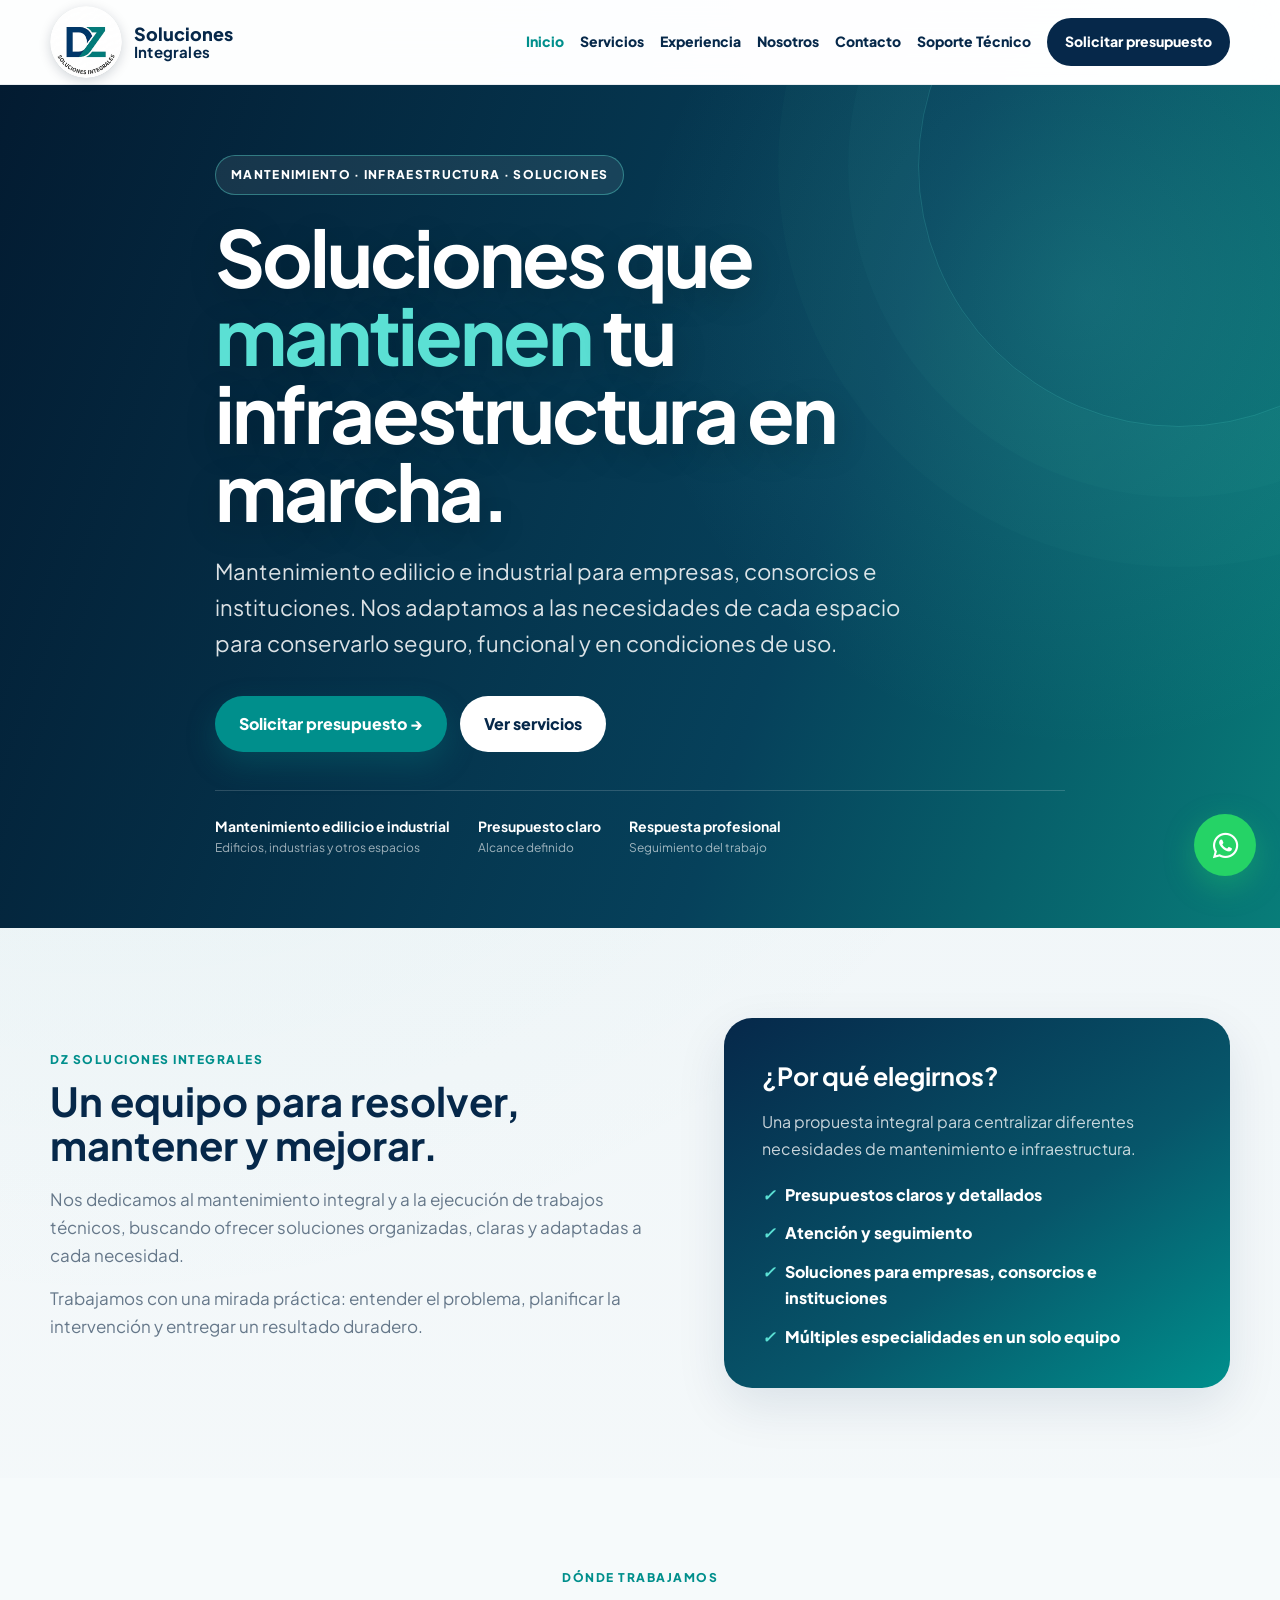
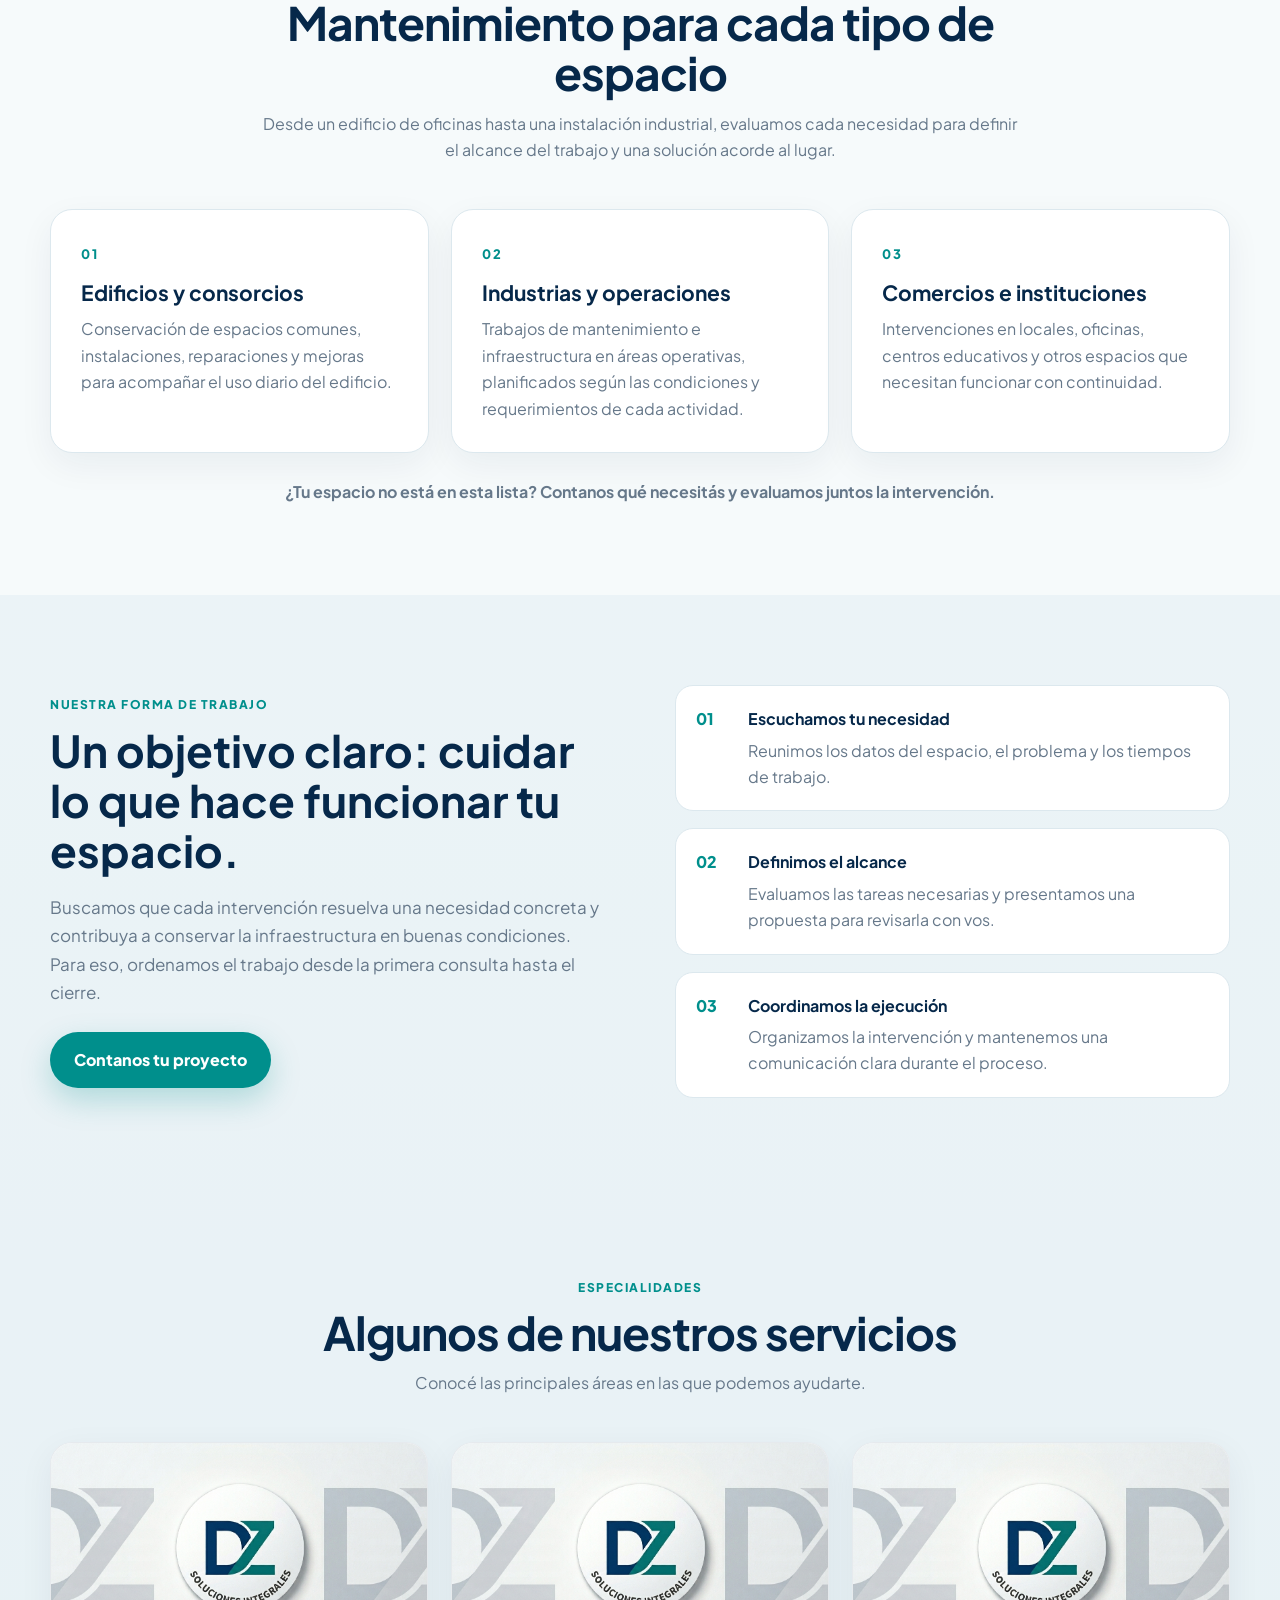
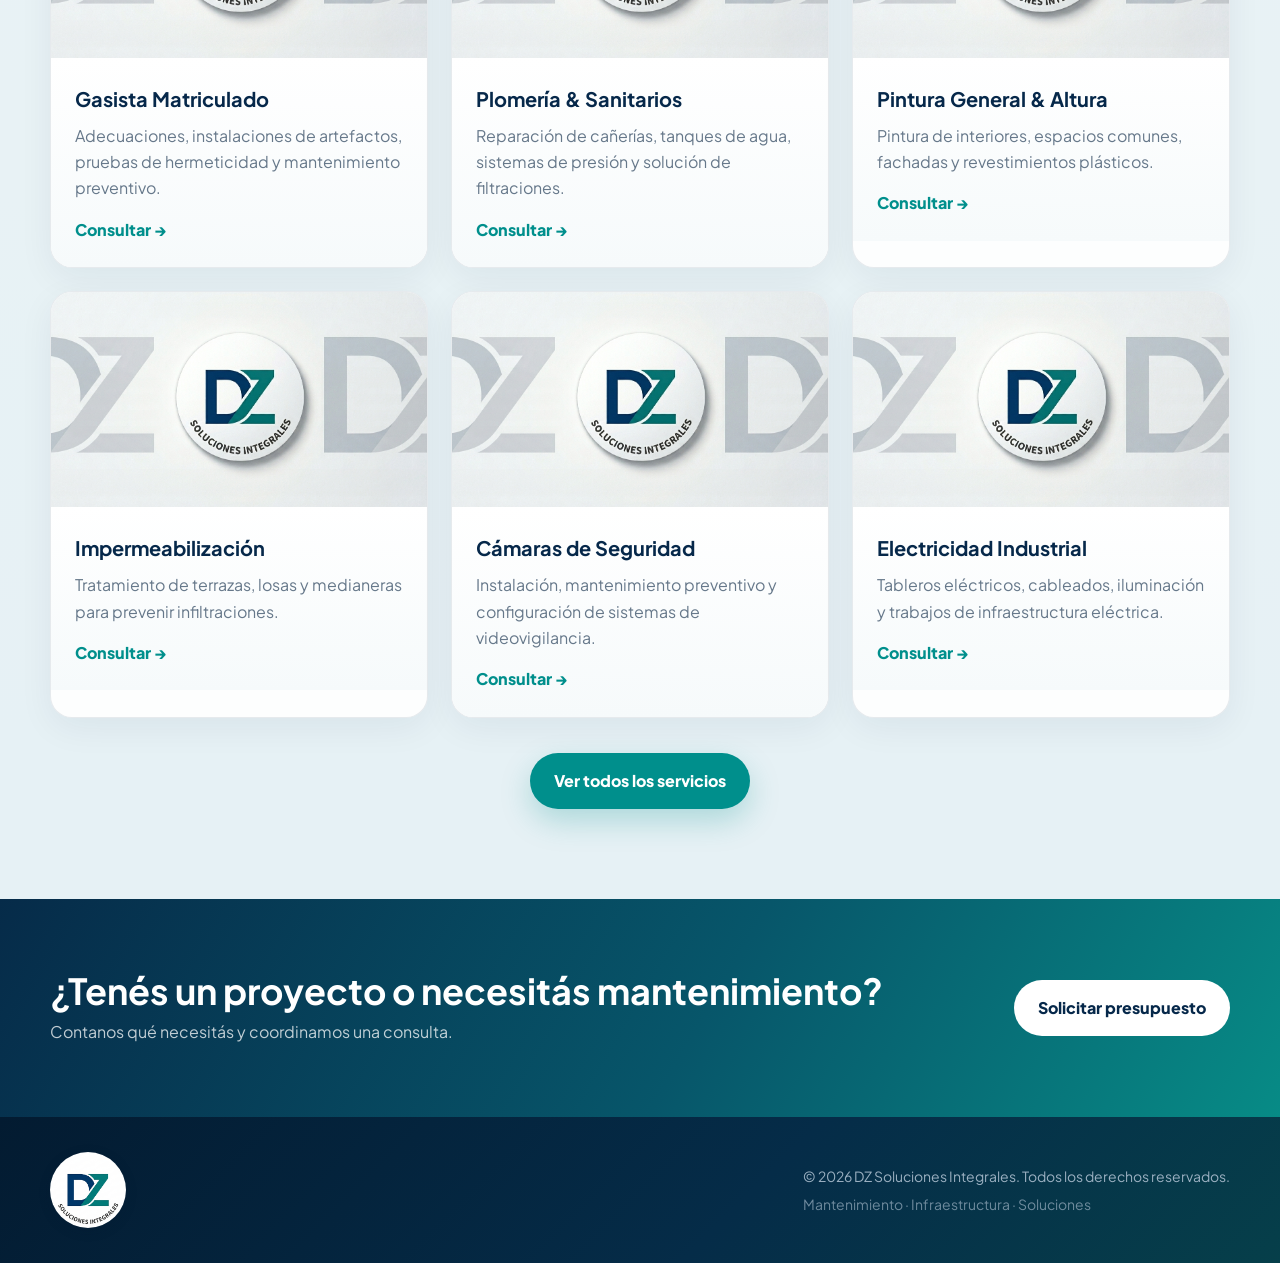
==== commit 35940847: "Add files via upload" ====
--- a/index.html
+++ b/index.html
@@ -1,7 +1,7 @@
 <!doctype html><html lang="es"><head><meta charset="utf-8"><meta name="viewport" content="width=device-width,initial-scale=1">
 <title>DZ Soluciones Integrales | Inicio</title><meta name="description" content="DZ Soluciones Integrales - mantenimiento e infraestructura.">
-<link rel="stylesheet" href="https://cdnjs.cloudflare.com/ajax/libs/font-awesome/6.4.0/css/all.min.css"><link rel="stylesheet" href="https://fonts.googleapis.com/css2?family=Plus+Jakarta+Sans:wght@400;600;700;800&display=swap"><link rel="stylesheet" href="css/style.css?v=20260925-3"></head><body>
-<header><div class="container nav"><a class="brand" href="index.html" aria-label="DZ Soluciones Integrales, inicio"><span class="logo-mark" role="img" aria-label="DZ Soluciones Integrales"></span></a><button class="menu-btn">☰</button><nav class="nav-links"><a href="index.html" class="active">Inicio</a><a href="servicios.html" class="">Servicios</a><a href="experiencia.html" class="">Experiencia</a><a href="nosotros.html" class="">Nosotros</a><a href="contacto.html" class="">Contacto</a><a href="soporte.html">Soporte Técnico</a><a class="nav-cta" href="contacto.html">Solicitar presupuesto</a></nav></div></header>
+<link rel="stylesheet" href="https://cdnjs.cloudflare.com/ajax/libs/font-awesome/6.4.0/css/all.min.css"><link rel="stylesheet" href="https://fonts.googleapis.com/css2?family=Plus+Jakarta+Sans:wght@400;600;700;800&display=swap"><link rel="stylesheet" href="css/style.css?v=20260925-4"></head><body>
+<header><div class="container nav"><a class="brand" href="index.html" aria-label="DZ Soluciones Integrales, inicio"><span class="logo-mark" aria-hidden="true"></span><span class="brand-label"><strong>Soluciones</strong><span>Integrales</span></span></a><button class="menu-btn">☰</button><nav class="nav-links"><a href="index.html" class="active">Inicio</a><a href="servicios.html" class="">Servicios</a><a href="experiencia.html" class="">Experiencia</a><a href="nosotros.html" class="">Nosotros</a><a href="contacto.html" class="">Contacto</a><a href="soporte.html">Soporte Técnico</a><a class="nav-cta" href="contacto.html">Solicitar presupuesto</a></nav></div></header>
 <section class="hero"><div class="container hero-content reveal"><span class="eyebrow">Mantenimiento · Infraestructura · Soluciones</span><h1>Soluciones que <span>mantienen</span> tu infraestructura en marcha.</h1><p>Mantenimiento edilicio e industrial para empresas, consorcios e instituciones. Nos adaptamos a las necesidades de cada espacio para conservarlo seguro, funcional y en condiciones de uso.</p><div class="hero-buttons"><a class="btn btn-primary" href="contacto.html">Solicitar presupuesto →</a><a class="btn btn-light" href="servicios.html">Ver servicios</a></div><div class="hero-proof"><div><strong>Mantenimiento edilicio e industrial</strong><span>Edificios, industrias y otros espacios</span></div><div><strong>Presupuesto claro</strong><span>Alcance definido</span></div><div><strong>Respuesta profesional</strong><span>Seguimiento del trabajo</span></div></div></div></section>
 <section class="section"><div class="container intro-grid"><div class="intro-text reveal"><div class="kicker">DZ Soluciones Integrales</div><h2>Un equipo para resolver, mantener y mejorar.</h2><p>Nos dedicamos al mantenimiento integral y a la ejecución de trabajos técnicos, buscando ofrecer soluciones organizadas, claras y adaptadas a cada necesidad.</p><p>Trabajamos con una mirada práctica: entender el problema, planificar la intervención y entregar un resultado duradero.</p></div><div class="info-panel reveal"><h3>¿Por qué elegirnos?</h3><p>Una propuesta integral para centralizar diferentes necesidades de mantenimiento e infraestructura.</p><ul class="check-list"><li><i>✓</i> Presupuestos claros y detallados</li><li><i>✓</i> Atención y seguimiento</li><li><i>✓</i> Soluciones para empresas, consorcios e instituciones</li><li><i>✓</i> Múltiples especialidades en un solo equipo</li></ul></div></div></section>
 <section class="section coverage-section"><div class="container"><div class="section-head reveal"><div class="kicker">Dónde trabajamos</div><h2>Mantenimiento para cada tipo de espacio</h2><p>Desde un edificio de oficinas hasta una instalación industrial, evaluamos cada necesidad para definir el alcance del trabajo y una solución acorde al lugar.</p></div><div class="coverage-grid"><article class="coverage-card reveal"><span class="coverage-number">01</span><h3>Edificios y consorcios</h3><p>Conservación de espacios comunes, instalaciones, reparaciones y mejoras para acompañar el uso diario del edificio.</p></article><article class="coverage-card reveal"><span class="coverage-number">02</span><h3>Industrias y operaciones</h3><p>Trabajos de mantenimiento e infraestructura en áreas operativas, planificados según las condiciones y requerimientos de cada actividad.</p></article><article class="coverage-card reveal"><span class="coverage-number">03</span><h3>Comercios e instituciones</h3><p>Intervenciones en locales, oficinas, centros educativos y otros espacios que necesitan funcionar con continuidad.</p></article></div><p class="coverage-note reveal">¿Tu espacio no está en esta lista? Contanos qué necesitás y evaluamos juntos la intervención.</p></div></section>
--- a/css/style.css
+++ b/css/style.css
@@ -4,7 +4,7 @@
 body{font-family:"Plus Jakarta Sans",Arial,sans-serif;color:var(--text);background:radial-gradient(circle at 8% 5%,rgba(0,143,140,.06),transparent 25%),linear-gradient(180deg,#edf4f7,#f7fafb 48%,#eaf3f5);line-height:1.65}
 a{text-decoration:none;color:inherit}img{display:block;max-width:100%}.container{width:min(1180px,calc(100% - 40px));margin:auto}
 header{position:sticky;top:0;z-index:1000;background:rgba(255,255,255,.92);backdrop-filter:blur(18px);border-bottom:1px solid rgba(6,40,74,.08)}
-.nav{min-height:84px;display:flex;align-items:center;justify-content:space-between;gap:24px}.brand{display:inline-flex;align-items:center;flex:0 0 72px}.logo-mark{display:block;width:72px;height:72px;flex:0 0 72px;border-radius:50%;background:#fff url("../img/logo.png") center / 251.43% 137.14% no-repeat;box-shadow:0 3px 12px rgba(0,26,49,.17)}
+.nav{min-height:84px;display:flex;align-items:center;justify-content:space-between;gap:24px}.brand{display:inline-flex;align-items:center;gap:12px;flex:0 0 auto}.brand-label{display:flex;flex-direction:column;line-height:1.1;white-space:nowrap;color:var(--navy)}.brand-label strong{font-size:18px;font-weight:900}.brand-label>span{font-size:15px;font-weight:700;letter-spacing:.2px}.logo-mark{display:block;width:72px;height:72px;flex:0 0 72px;border-radius:50%;background:#fff url("../img/logo-original.png") center / 251.43% 137.14% no-repeat;box-shadow:0 3px 12px rgba(0,26,49,.17)}
 .nav-links{display:flex;align-items:center;gap:16px;white-space:nowrap}.nav-links a{font-size:14px;font-weight:800;color:var(--navy);transition:.2s}.nav-links a:hover,.nav-links a.active{color:var(--teal)}
 .nav-cta,.btn{display:inline-flex;align-items:center;justify-content:center;gap:9px;border-radius:999px;font-weight:900;transition:.25s;border:0;cursor:pointer}
 .nav-cta{padding:12px 18px;background:var(--navy);color:#fff!important}.nav-cta:hover{background:var(--teal);transform:translateY(-2px)}
@@ -32,8 +32,8 @@
 .wpp{position:fixed;right:24px;bottom:24px;width:62px;height:62px;border-radius:50%;background:#25d366;color:#fff;display:grid;place-items:center;font-size:29px;z-index:1100;box-shadow:0 10px 30px rgba(37,211,102,.35);transition:.25s}.wpp:hover{transform:scale(1.08)}.wpp i{font-size:29px}
 .reveal{opacity:1;transform:none}.reveal.show{opacity:1;transform:none}
 @media(max-width:1100px){.nav-links{position:absolute;left:15px;right:15px;top:76px;background:#fff;border-radius:18px;padding:18px;display:none;flex-direction:column;align-items:stretch;box-shadow:var(--shadow)}.nav-links.open{display:flex}.menu-btn{display:block}.intro-grid,.contact-grid{grid-template-columns:1fr}.cards,.services-grid{grid-template-columns:repeat(2,1fr)}}
-@media(max-width:600px){.container{width:calc(100% - 28px)}.brand .logo-mark{width:60px;height:60px;flex-basis:60px}.brand{flex-basis:60px}.hero{min-height:620px}.hero h1{font-size:clamp(42px,12vw,58px);letter-spacing:-2px}.section{padding:70px 0}.cards,.services-grid,.form-grid,.values{grid-template-columns:1fr}.field.full{grid-column:auto}.institution{flex-direction:column;text-align:center}.institution .icon{margin:auto}.cta-inner,.footer-grid{flex-direction:column;text-align:center}.page-hero{padding:75px 0}}
+@media(max-width:600px){.container{width:calc(100% - 28px)}.brand .logo-mark{width:58px;height:58px;flex-basis:58px}.brand-label strong{font-size:16px}.brand-label>span{font-size:13px}.hero{min-height:620px}.hero h1{font-size:clamp(42px,12vw,58px);letter-spacing:-2px}.section{padding:70px 0}.cards,.services-grid,.form-grid,.values{grid-template-columns:1fr}.field.full{grid-column:auto}.institution{flex-direction:column;text-align:center}.institution .icon{margin:auto}.cta-inner,.footer-grid{flex-direction:column;text-align:center}.page-hero{padding:75px 0}}
 
-.support-page{min-height:72vh;display:flex;align-items:center;padding:90px 0;background:radial-gradient(circle at 78% 25%,rgba(91,224,212,.16),transparent 34%),linear-gradient(115deg,#031b31,#063a55 55%,#087d79);color:#fff}.support-panel{max-width:760px;margin:auto;text-align:center;padding:48px;border:1px solid rgba(255,255,255,.24);border-radius:28px;background:rgba(3,27,49,.38);box-shadow:0 22px 70px rgba(0,0,0,.2);backdrop-filter:blur(8px)}.support-icon{width:70px;height:70px;display:grid;place-items:center;margin:0 auto 20px;border-radius:19px;background:rgba(91,224,212,.16);color:var(--mint);font-size:30px}.support-panel h1{font-size:clamp(34px,4vw,50px);line-height:1.1;margin-bottom:16px}.support-panel p{font-size:18px;color:rgba(255,255,255,.88);margin-bottom:28px}.support-panel .btn{max-width:100%}@media(max-width:600px){.support-page{padding:60px 0}.support-panel{padding:32px 22px}.support-panel .btn{font-size:14px}}
+.support-page{min-height:72vh;display:flex;align-items:center;padding:90px 0;background:radial-gradient(circle at 88% 20%,rgba(0,143,140,.12),transparent 35%),linear-gradient(135deg,#f7fafb,#e5f0f3);color:var(--navy)}.support-panel{max-width:760px;margin:auto;text-align:center;padding:48px;border:1px solid var(--line);border-radius:28px;background:#fff;box-shadow:0 20px 55px rgba(6,40,74,.11)}.support-icon{width:70px;height:70px;display:grid;place-items:center;margin:0 auto 20px;border-radius:19px;background:rgba(0,143,140,.10);color:var(--teal);font-size:30px}.support-panel h1{font-size:clamp(34px,4vw,50px);line-height:1.1;margin-bottom:16px}.support-panel p{font-size:18px;color:#4c6272;margin-bottom:28px}.support-panel .btn{max-width:100%}@media(max-width:600px){.support-page{padding:60px 0}.support-panel{padding:32px 22px}.support-panel .btn{font-size:14px}}
 
 .coverage-section{background:#f6fafb}.coverage-grid{display:grid;grid-template-columns:repeat(3,1fr);gap:22px}.coverage-card{padding:30px;background:#fff;border:1px solid var(--line);border-radius:22px;box-shadow:0 12px 35px rgba(6,40,74,.06)}.coverage-number{font-size:13px;font-weight:900;color:var(--teal);letter-spacing:2px}.coverage-card h3{font-size:21px;line-height:1.25;color:var(--navy);margin:14px 0 10px}.coverage-card p,.coverage-note{color:var(--muted)}.coverage-note{text-align:center;margin-top:26px;font-weight:700}.process-grid{display:grid;grid-template-columns:1fr 1fr;gap:70px;align-items:center}.process-grid h2{font-size:clamp(31px,4vw,44px);line-height:1.14;color:var(--navy);margin:10px 0 18px}.process-grid p{color:var(--muted);font-size:17px;margin-bottom:26px}.process-list{list-style:none;counter-reset:steps;display:grid;gap:17px}.process-list li{counter-increment:steps;position:relative;padding:20px 22px 20px 72px;background:#fff;border:1px solid var(--line);border-radius:18px}.process-list li:before{content:counter(steps,decimal-leading-zero);position:absolute;left:20px;top:20px;color:var(--teal);font-weight:900}.process-list strong,.process-list span{display:block}.process-list strong{color:var(--navy);margin-bottom:5px}.process-list span{color:var(--muted)}@media(max-width:900px){.coverage-grid{grid-template-columns:1fr 1fr}.process-grid{grid-template-columns:1fr;gap:35px}}@media(max-width:600px){.coverage-grid{grid-template-columns:1fr}.coverage-card{padding:25px}}
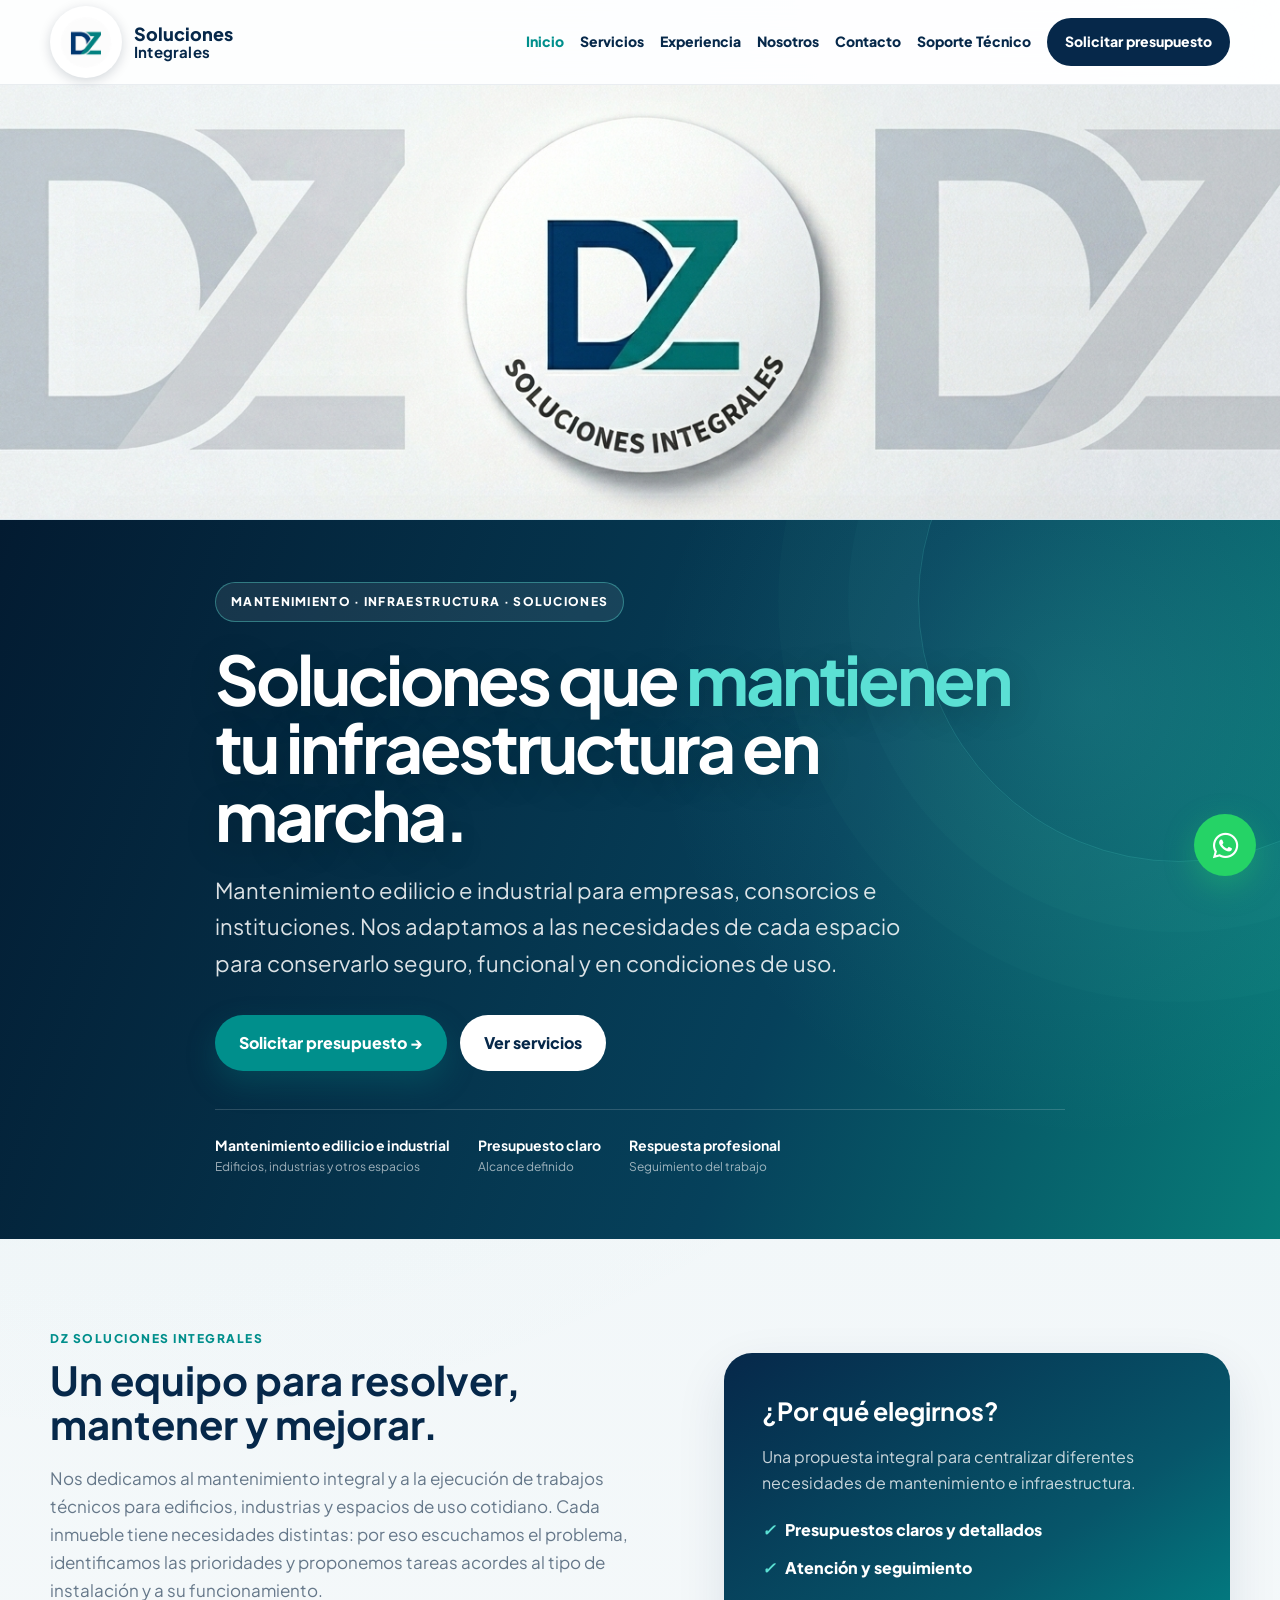
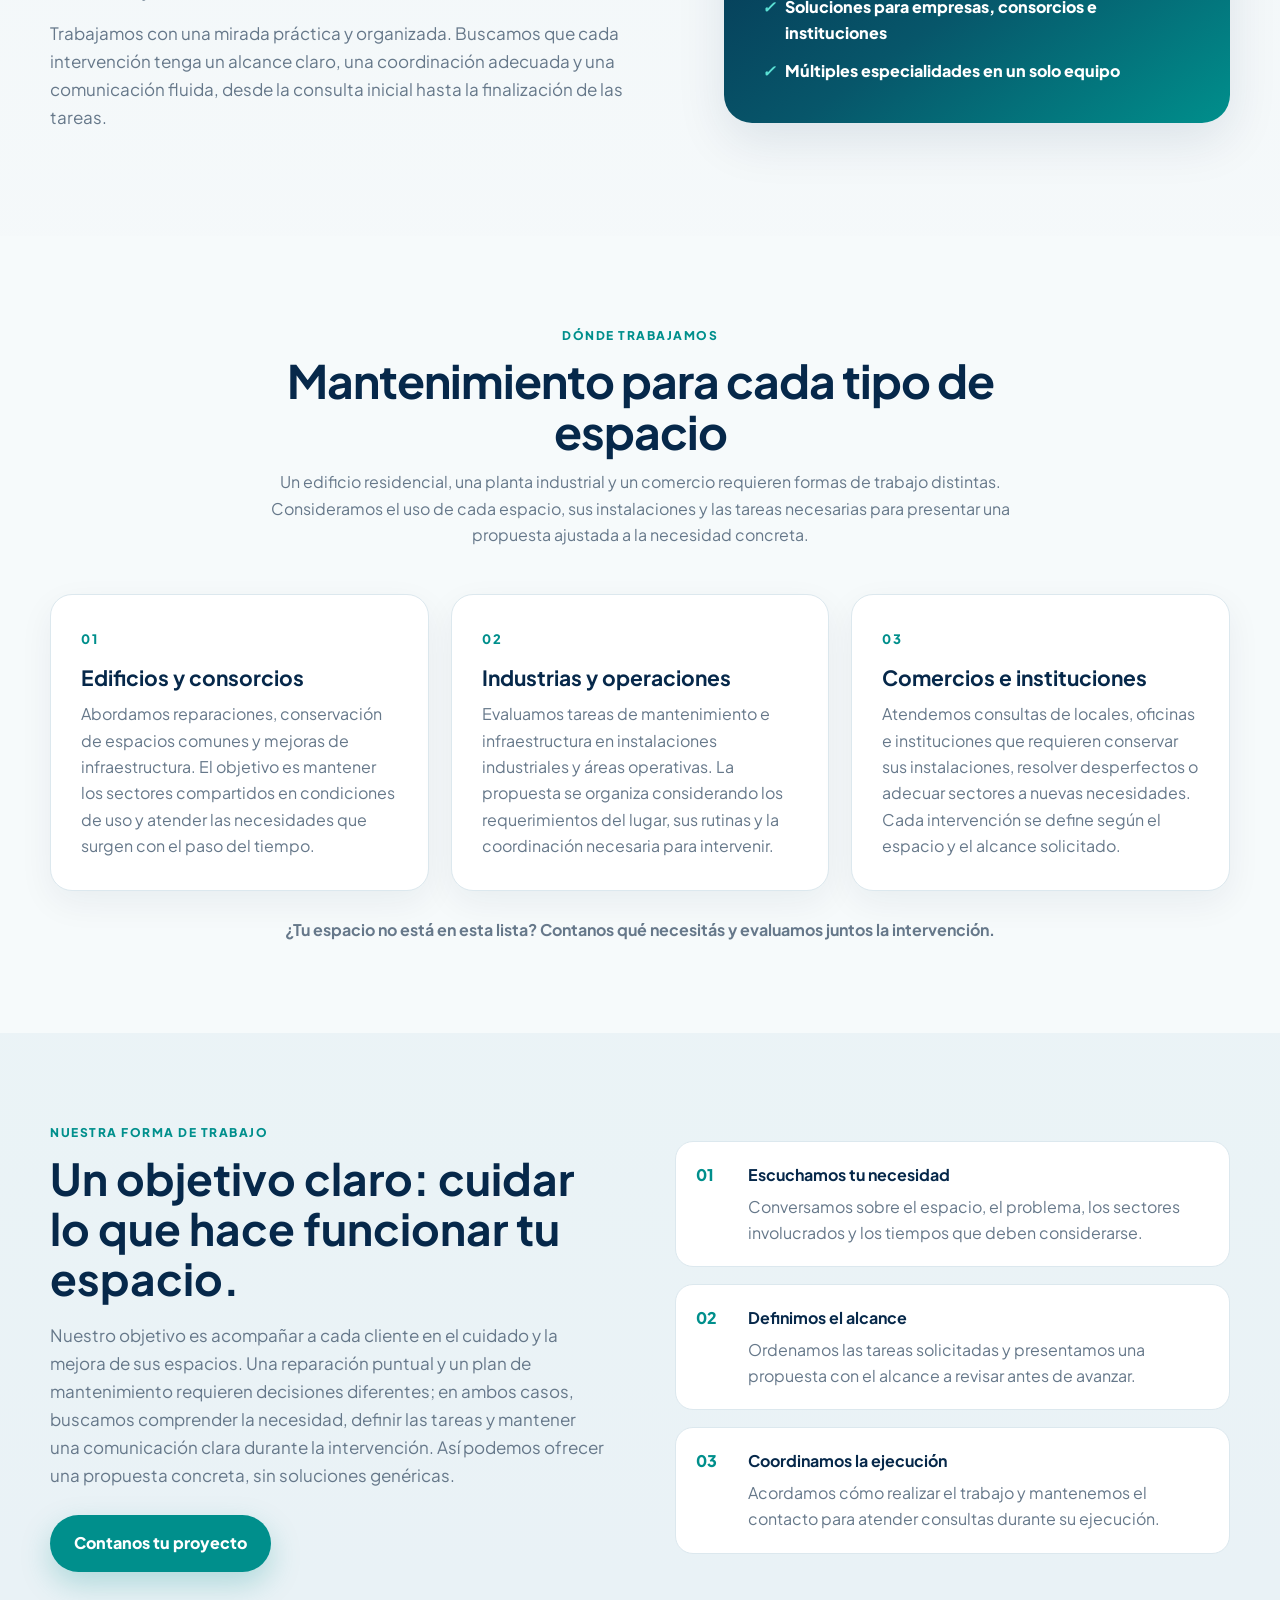
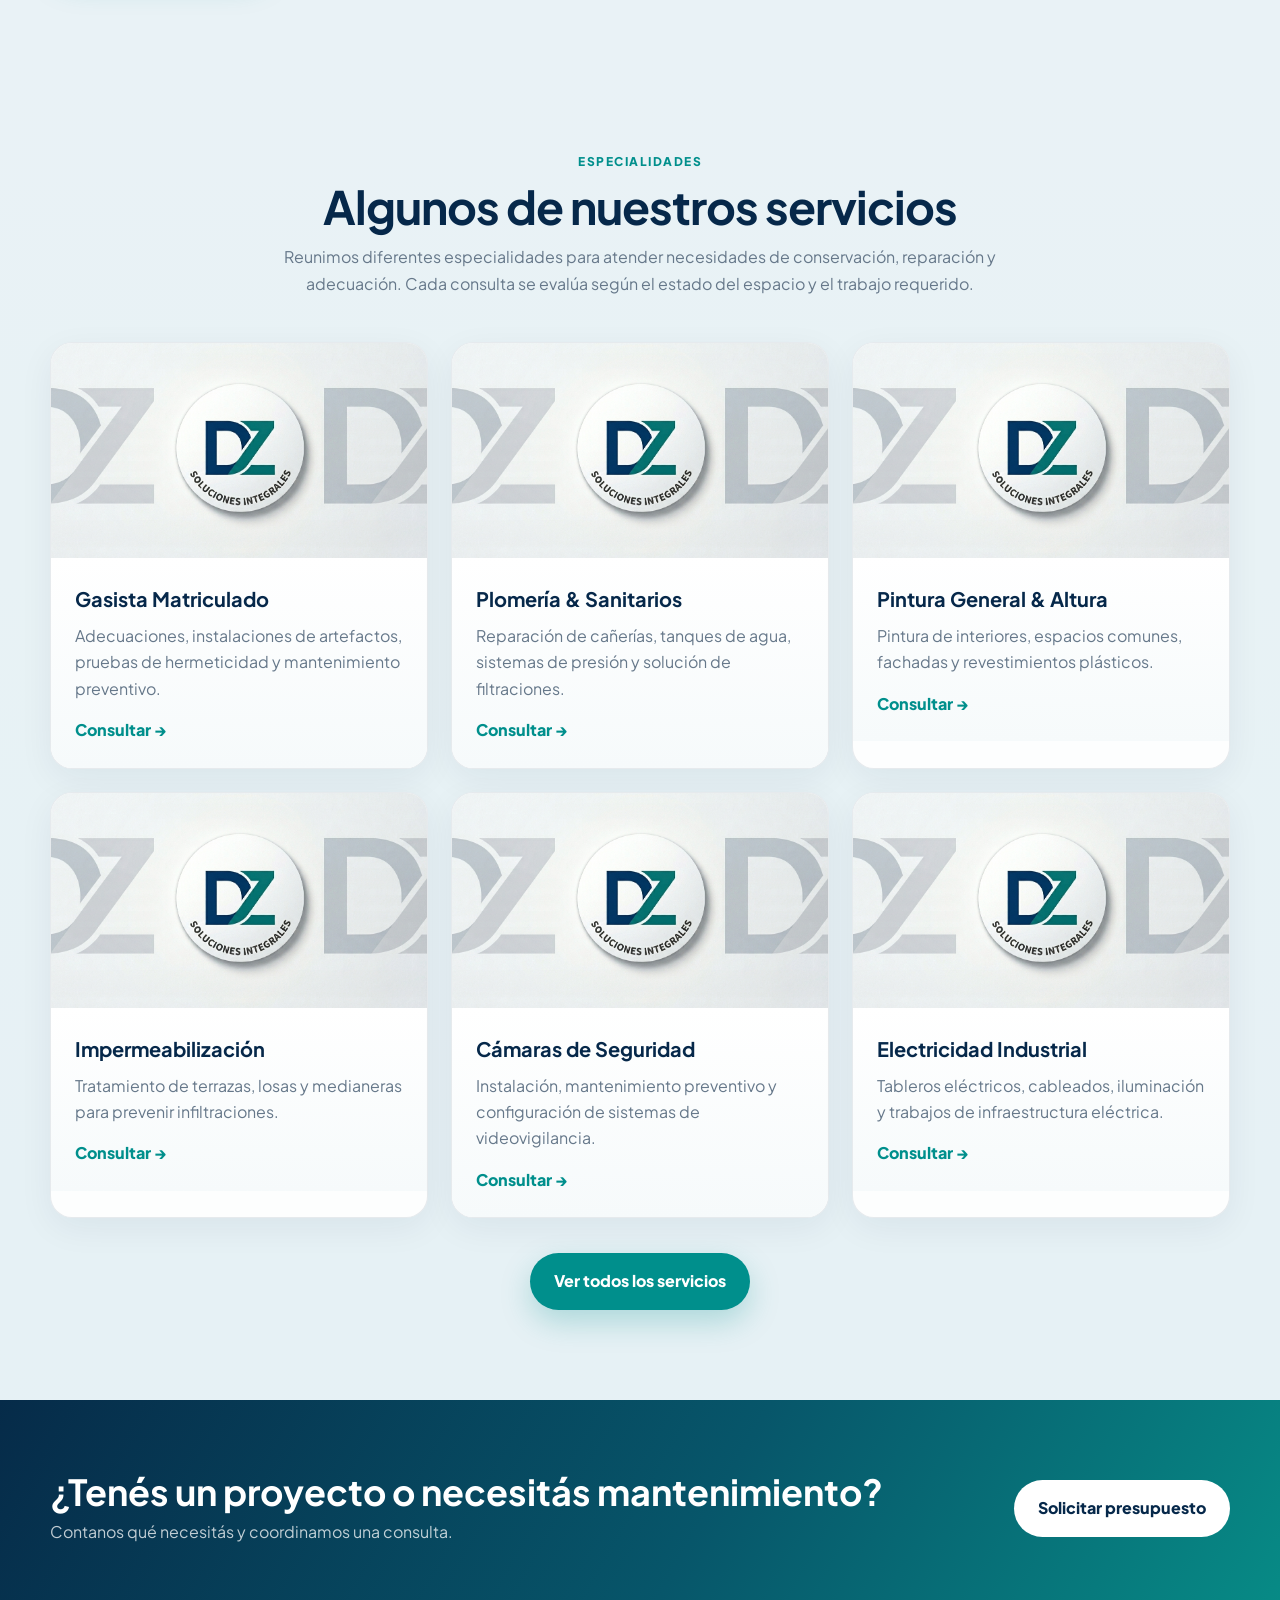
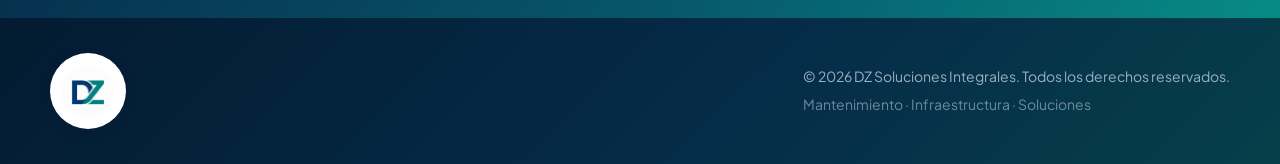
==== commit d6585b56: "Add files via upload" ====
--- a/index.html
+++ b/index.html
@@ -1,12 +1,13 @@
 <!doctype html><html lang="es"><head><meta charset="utf-8"><meta name="viewport" content="width=device-width,initial-scale=1">
 <title>DZ Soluciones Integrales | Inicio</title><meta name="description" content="DZ Soluciones Integrales - mantenimiento e infraestructura.">
-<link rel="stylesheet" href="https://cdnjs.cloudflare.com/ajax/libs/font-awesome/6.4.0/css/all.min.css"><link rel="stylesheet" href="https://fonts.googleapis.com/css2?family=Plus+Jakarta+Sans:wght@400;600;700;800&display=swap"><link rel="stylesheet" href="css/style.css?v=20260925-4"></head><body>
+<link rel="stylesheet" href="https://cdnjs.cloudflare.com/ajax/libs/font-awesome/6.4.0/css/all.min.css"><link rel="stylesheet" href="https://fonts.googleapis.com/css2?family=Plus+Jakarta+Sans:wght@400;600;700;800&display=swap"><link rel="stylesheet" href="css/style.css?v=20260925-7"></head><body>
 <header><div class="container nav"><a class="brand" href="index.html" aria-label="DZ Soluciones Integrales, inicio"><span class="logo-mark" aria-hidden="true"></span><span class="brand-label"><strong>Soluciones</strong><span>Integrales</span></span></a><button class="menu-btn">☰</button><nav class="nav-links"><a href="index.html" class="active">Inicio</a><a href="servicios.html" class="">Servicios</a><a href="experiencia.html" class="">Experiencia</a><a href="nosotros.html" class="">Nosotros</a><a href="contacto.html" class="">Contacto</a><a href="soporte.html">Soporte Técnico</a><a class="nav-cta" href="contacto.html">Solicitar presupuesto</a></nav></div></header>
+<div class="brand-banner" role="img" aria-label="Banner de DZ Soluciones Integrales"></div>
 <section class="hero"><div class="container hero-content reveal"><span class="eyebrow">Mantenimiento · Infraestructura · Soluciones</span><h1>Soluciones que <span>mantienen</span> tu infraestructura en marcha.</h1><p>Mantenimiento edilicio e industrial para empresas, consorcios e instituciones. Nos adaptamos a las necesidades de cada espacio para conservarlo seguro, funcional y en condiciones de uso.</p><div class="hero-buttons"><a class="btn btn-primary" href="contacto.html">Solicitar presupuesto →</a><a class="btn btn-light" href="servicios.html">Ver servicios</a></div><div class="hero-proof"><div><strong>Mantenimiento edilicio e industrial</strong><span>Edificios, industrias y otros espacios</span></div><div><strong>Presupuesto claro</strong><span>Alcance definido</span></div><div><strong>Respuesta profesional</strong><span>Seguimiento del trabajo</span></div></div></div></section>
-<section class="section"><div class="container intro-grid"><div class="intro-text reveal"><div class="kicker">DZ Soluciones Integrales</div><h2>Un equipo para resolver, mantener y mejorar.</h2><p>Nos dedicamos al mantenimiento integral y a la ejecución de trabajos técnicos, buscando ofrecer soluciones organizadas, claras y adaptadas a cada necesidad.</p><p>Trabajamos con una mirada práctica: entender el problema, planificar la intervención y entregar un resultado duradero.</p></div><div class="info-panel reveal"><h3>¿Por qué elegirnos?</h3><p>Una propuesta integral para centralizar diferentes necesidades de mantenimiento e infraestructura.</p><ul class="check-list"><li><i>✓</i> Presupuestos claros y detallados</li><li><i>✓</i> Atención y seguimiento</li><li><i>✓</i> Soluciones para empresas, consorcios e instituciones</li><li><i>✓</i> Múltiples especialidades en un solo equipo</li></ul></div></div></section>
-<section class="section coverage-section"><div class="container"><div class="section-head reveal"><div class="kicker">Dónde trabajamos</div><h2>Mantenimiento para cada tipo de espacio</h2><p>Desde un edificio de oficinas hasta una instalación industrial, evaluamos cada necesidad para definir el alcance del trabajo y una solución acorde al lugar.</p></div><div class="coverage-grid"><article class="coverage-card reveal"><span class="coverage-number">01</span><h3>Edificios y consorcios</h3><p>Conservación de espacios comunes, instalaciones, reparaciones y mejoras para acompañar el uso diario del edificio.</p></article><article class="coverage-card reveal"><span class="coverage-number">02</span><h3>Industrias y operaciones</h3><p>Trabajos de mantenimiento e infraestructura en áreas operativas, planificados según las condiciones y requerimientos de cada actividad.</p></article><article class="coverage-card reveal"><span class="coverage-number">03</span><h3>Comercios e instituciones</h3><p>Intervenciones en locales, oficinas, centros educativos y otros espacios que necesitan funcionar con continuidad.</p></article></div><p class="coverage-note reveal">¿Tu espacio no está en esta lista? Contanos qué necesitás y evaluamos juntos la intervención.</p></div></section>
-<section class="section alt"><div class="container process-grid"><div class="reveal"><div class="kicker">Nuestra forma de trabajo</div><h2>Un objetivo claro: cuidar lo que hace funcionar tu espacio.</h2><p>Buscamos que cada intervención resuelva una necesidad concreta y contribuya a conservar la infraestructura en buenas condiciones. Para eso, ordenamos el trabajo desde la primera consulta hasta el cierre.</p><a class="btn btn-primary" href="contacto.html">Contanos tu proyecto</a></div><ol class="process-list reveal"><li><strong>Escuchamos tu necesidad</strong><span>Reunimos los datos del espacio, el problema y los tiempos de trabajo.</span></li><li><strong>Definimos el alcance</strong><span>Evaluamos las tareas necesarias y presentamos una propuesta para revisarla con vos.</span></li><li><strong>Coordinamos la ejecución</strong><span>Organizamos la intervención y mantenemos una comunicación clara durante el proceso.</span></li></ol></div></section>
-<section class="section alt"><div class="container"><div class="section-head reveal"><div class="kicker">Especialidades</div><h2>Algunos de nuestros servicios</h2><p>Conocé las principales áreas en las que podemos ayudarte.</p></div><div class="services-grid"><article class="service reveal"><img src="https://images.unsplash.com/photo-1621905251189-08b45d6a269e?auto=format&fit=crop&w=900&q=80" alt="Gasista Matriculado" loading="lazy" onerror="this.onerror=null;this.src='img/banner.png'"><div class="service-body"><h3>Gasista Matriculado</h3><p>Adecuaciones, instalaciones de artefactos, pruebas de hermeticidad y mantenimiento preventivo.</p><a class="service-link" href="contacto.html">Consultar →</a></div></article><article class="service reveal"><img src="https://images.unsplash.com/photo-1585704032915-c3400ca199e7?auto=format&fit=crop&w=900&q=80" alt="Plomería & Sanitarios" loading="lazy" onerror="this.onerror=null;this.src='img/banner.png'"><div class="service-body"><h3>Plomería & Sanitarios</h3><p>Reparación de cañerías, tanques de agua, sistemas de presión y solución de filtraciones.</p><a class="service-link" href="contacto.html">Consultar →</a></div></article><article class="service reveal"><img src="https://images.unsplash.com/photo-1589939705384-5185137a7f0f?auto=format&fit=crop&w=900&q=80" alt="Pintura General & Altura" loading="lazy" onerror="this.onerror=null;this.src='img/banner.png'"><div class="service-body"><h3>Pintura General & Altura</h3><p>Pintura de interiores, espacios comunes, fachadas y revestimientos plásticos.</p><a class="service-link" href="contacto.html">Consultar →</a></div></article><article class="service reveal"><img src="https://images.unsplash.com/photo-1504307651254-35680f356dfd?auto=format&fit=crop&w=900&q=80" alt="Impermeabilización" loading="lazy" onerror="this.onerror=null;this.src='img/banner.png'"><div class="service-body"><h3>Impermeabilización</h3><p>Tratamiento de terrazas, losas y medianeras para prevenir infiltraciones.</p><a class="service-link" href="contacto.html">Consultar →</a></div></article><article class="service reveal"><img src="https://images.unsplash.com/photo-1557597774-9d273605dfa9?auto=format&fit=crop&w=900&q=80" alt="Cámaras de Seguridad" loading="lazy" onerror="this.onerror=null;this.src='img/banner.png'"><div class="service-body"><h3>Cámaras de Seguridad</h3><p>Instalación, mantenimiento preventivo y configuración de sistemas de videovigilancia.</p><a class="service-link" href="contacto.html">Consultar →</a></div></article><article class="service reveal"><img src="https://images.unsplash.com/photo-1621905252507-b35492cc74b4?auto=format&fit=crop&w=900&q=80" alt="Electricidad Industrial" loading="lazy" onerror="this.onerror=null;this.src='img/banner.png'"><div class="service-body"><h3>Electricidad Industrial</h3><p>Tableros eléctricos, cableados, iluminación y trabajos de infraestructura eléctrica.</p><a class="service-link" href="contacto.html">Consultar →</a></div></article></div><div style="text-align:center;margin-top:35px"><a class="btn btn-primary" href="servicios.html">Ver todos los servicios</a></div></div></section>
+<section class="section"><div class="container intro-grid"><div class="intro-text reveal"><div class="kicker">DZ Soluciones Integrales</div><h2>Un equipo para resolver, mantener y mejorar.</h2><p>Nos dedicamos al mantenimiento integral y a la ejecución de trabajos técnicos para edificios, industrias y espacios de uso cotidiano. Cada inmueble tiene necesidades distintas: por eso escuchamos el problema, identificamos las prioridades y proponemos tareas acordes al tipo de instalación y a su funcionamiento.</p><p>Trabajamos con una mirada práctica y organizada. Buscamos que cada intervención tenga un alcance claro, una coordinación adecuada y una comunicación fluida, desde la consulta inicial hasta la finalización de las tareas.</p></div><div class="info-panel reveal"><h3>¿Por qué elegirnos?</h3><p>Una propuesta integral para centralizar diferentes necesidades de mantenimiento e infraestructura.</p><ul class="check-list"><li><i>✓</i> Presupuestos claros y detallados</li><li><i>✓</i> Atención y seguimiento</li><li><i>✓</i> Soluciones para empresas, consorcios e instituciones</li><li><i>✓</i> Múltiples especialidades en un solo equipo</li></ul></div></div></section>
+<section class="section coverage-section"><div class="container"><div class="section-head reveal"><div class="kicker">Dónde trabajamos</div><h2>Mantenimiento para cada tipo de espacio</h2><p>Un edificio residencial, una planta industrial y un comercio requieren formas de trabajo distintas. Consideramos el uso de cada espacio, sus instalaciones y las tareas necesarias para presentar una propuesta ajustada a la necesidad concreta.</p></div><div class="coverage-grid"><article class="coverage-card reveal"><span class="coverage-number">01</span><h3>Edificios y consorcios</h3><p>Abordamos reparaciones, conservación de espacios comunes y mejoras de infraestructura. El objetivo es mantener los sectores compartidos en condiciones de uso y atender las necesidades que surgen con el paso del tiempo.</p></article><article class="coverage-card reveal"><span class="coverage-number">02</span><h3>Industrias y operaciones</h3><p>Evaluamos tareas de mantenimiento e infraestructura en instalaciones industriales y áreas operativas. La propuesta se organiza considerando los requerimientos del lugar, sus rutinas y la coordinación necesaria para intervenir.</p></article><article class="coverage-card reveal"><span class="coverage-number">03</span><h3>Comercios e instituciones</h3><p>Atendemos consultas de locales, oficinas e instituciones que requieren conservar sus instalaciones, resolver desperfectos o adecuar sectores a nuevas necesidades. Cada intervención se define según el espacio y el alcance solicitado.</p></article></div><p class="coverage-note reveal">¿Tu espacio no está en esta lista? Contanos qué necesitás y evaluamos juntos la intervención.</p></div></section>
+<section class="section alt"><div class="container process-grid"><div class="reveal"><div class="kicker">Nuestra forma de trabajo</div><h2>Un objetivo claro: cuidar lo que hace funcionar tu espacio.</h2><p>Nuestro objetivo es acompañar a cada cliente en el cuidado y la mejora de sus espacios. Una reparación puntual y un plan de mantenimiento requieren decisiones diferentes; en ambos casos, buscamos comprender la necesidad, definir las tareas y mantener una comunicación clara durante la intervención. Así podemos ofrecer una propuesta concreta, sin soluciones genéricas.</p><a class="btn btn-primary" href="contacto.html">Contanos tu proyecto</a></div><ol class="process-list reveal"><li><strong>Escuchamos tu necesidad</strong><span>Conversamos sobre el espacio, el problema, los sectores involucrados y los tiempos que deben considerarse.</span></li><li><strong>Definimos el alcance</strong><span>Ordenamos las tareas solicitadas y presentamos una propuesta con el alcance a revisar antes de avanzar.</span></li><li><strong>Coordinamos la ejecución</strong><span>Acordamos cómo realizar el trabajo y mantenemos el contacto para atender consultas durante su ejecución.</span></li></ol></div></section>
+<section class="section alt"><div class="container"><div class="section-head reveal"><div class="kicker">Especialidades</div><h2>Algunos de nuestros servicios</h2><p>Reunimos diferentes especialidades para atender necesidades de conservación, reparación y adecuación. Cada consulta se evalúa según el estado del espacio y el trabajo requerido.</p></div><div class="services-grid"><article class="service reveal"><img src="https://images.unsplash.com/photo-1621905251189-08b45d6a269e?auto=format&fit=crop&w=900&q=80" alt="Gasista Matriculado" loading="lazy" onerror="this.onerror=null;this.src='img/banner.png'"><div class="service-body"><h3>Gasista Matriculado</h3><p>Adecuaciones, instalaciones de artefactos, pruebas de hermeticidad y mantenimiento preventivo.</p><a class="service-link" href="contacto.html">Consultar →</a></div></article><article class="service reveal"><img src="https://images.unsplash.com/photo-1585704032915-c3400ca199e7?auto=format&fit=crop&w=900&q=80" alt="Plomería & Sanitarios" loading="lazy" onerror="this.onerror=null;this.src='img/banner.png'"><div class="service-body"><h3>Plomería & Sanitarios</h3><p>Reparación de cañerías, tanques de agua, sistemas de presión y solución de filtraciones.</p><a class="service-link" href="contacto.html">Consultar →</a></div></article><article class="service reveal"><img src="https://images.unsplash.com/photo-1589939705384-5185137a7f0f?auto=format&fit=crop&w=900&q=80" alt="Pintura General & Altura" loading="lazy" onerror="this.onerror=null;this.src='img/banner.png'"><div class="service-body"><h3>Pintura General & Altura</h3><p>Pintura de interiores, espacios comunes, fachadas y revestimientos plásticos.</p><a class="service-link" href="contacto.html">Consultar →</a></div></article><article class="service reveal"><img src="https://images.unsplash.com/photo-1504307651254-35680f356dfd?auto=format&fit=crop&w=900&q=80" alt="Impermeabilización" loading="lazy" onerror="this.onerror=null;this.src='img/banner.png'"><div class="service-body"><h3>Impermeabilización</h3><p>Tratamiento de terrazas, losas y medianeras para prevenir infiltraciones.</p><a class="service-link" href="contacto.html">Consultar →</a></div></article><article class="service reveal"><img src="https://images.unsplash.com/photo-1557597774-9d273605dfa9?auto=format&fit=crop&w=900&q=80" alt="Cámaras de Seguridad" loading="lazy" onerror="this.onerror=null;this.src='img/banner.png'"><div class="service-body"><h3>Cámaras de Seguridad</h3><p>Instalación, mantenimiento preventivo y configuración de sistemas de videovigilancia.</p><a class="service-link" href="contacto.html">Consultar →</a></div></article><article class="service reveal"><img src="https://images.unsplash.com/photo-1621905252507-b35492cc74b4?auto=format&fit=crop&w=900&q=80" alt="Electricidad Industrial" loading="lazy" onerror="this.onerror=null;this.src='img/banner.png'"><div class="service-body"><h3>Electricidad Industrial</h3><p>Tableros eléctricos, cableados, iluminación y trabajos de infraestructura eléctrica.</p><a class="service-link" href="contacto.html">Consultar →</a></div></article></div><div style="text-align:center;margin-top:35px"><a class="btn btn-primary" href="servicios.html">Ver todos los servicios</a></div></div></section>
 <section class="cta"><div class="container cta-inner"><div><h2>¿Tenés un proyecto o necesitás mantenimiento?</h2><p>Contanos qué necesitás y coordinamos una consulta.</p></div><a class="btn btn-light" href="contacto.html">Solicitar presupuesto</a></div></section>
 <footer><div class="container footer-grid"><span class="footer-logo logo-mark" role="img" aria-label="DZ Soluciones Integrales"></span><div><p>© 2026 DZ Soluciones Integrales. Todos los derechos reservados.</p><p style="margin-top:5px;opacity:.7">Mantenimiento · Infraestructura · Soluciones</p></div></div></footer>
 <a class="wpp" href="https://wa.me/5491172815934?text=Hola,%20quisiera%20consultar%20por%20un%20servicio%20de%20DZ%20Soluciones%20Integrales" target="_blank" aria-label="WhatsApp"><i class="fab fa-whatsapp"></i></a><script src="js/script.js"></script></body></html>
--- a/css/style.css
+++ b/css/style.css
@@ -4,7 +4,7 @@
 body{font-family:"Plus Jakarta Sans",Arial,sans-serif;color:var(--text);background:radial-gradient(circle at 8% 5%,rgba(0,143,140,.06),transparent 25%),linear-gradient(180deg,#edf4f7,#f7fafb 48%,#eaf3f5);line-height:1.65}
 a{text-decoration:none;color:inherit}img{display:block;max-width:100%}.container{width:min(1180px,calc(100% - 40px));margin:auto}
 header{position:sticky;top:0;z-index:1000;background:rgba(255,255,255,.92);backdrop-filter:blur(18px);border-bottom:1px solid rgba(6,40,74,.08)}
-.nav{min-height:84px;display:flex;align-items:center;justify-content:space-between;gap:24px}.brand{display:inline-flex;align-items:center;gap:12px;flex:0 0 auto}.brand-label{display:flex;flex-direction:column;line-height:1.1;white-space:nowrap;color:var(--navy)}.brand-label strong{font-size:18px;font-weight:900}.brand-label>span{font-size:15px;font-weight:700;letter-spacing:.2px}.logo-mark{display:block;width:72px;height:72px;flex:0 0 72px;border-radius:50%;background:#fff url("../img/logo-original.png") center / 251.43% 137.14% no-repeat;box-shadow:0 3px 12px rgba(0,26,49,.17)}
+.nav{min-height:84px;display:flex;align-items:center;justify-content:space-between;gap:24px}.brand{display:inline-flex;align-items:center;gap:12px;flex:0 0 auto}.brand-label{display:flex;flex-direction:column;line-height:1.1;white-space:nowrap;color:var(--navy)}.brand-label strong{font-size:18px;font-weight:900}.brand-label>span{font-size:15px;font-weight:700;letter-spacing:.2px}.logo-mark{display:block;width:72px;height:72px;flex:0 0 72px;border-radius:50%;background:#fff url("../img/logo-simbolo.png") center / cover no-repeat;box-shadow:0 3px 12px rgba(0,26,49,.17)}
 .nav-links{display:flex;align-items:center;gap:16px;white-space:nowrap}.nav-links a{font-size:14px;font-weight:800;color:var(--navy);transition:.2s}.nav-links a:hover,.nav-links a.active{color:var(--teal)}
 .nav-cta,.btn{display:inline-flex;align-items:center;justify-content:center;gap:9px;border-radius:999px;font-weight:900;transition:.25s;border:0;cursor:pointer}
 .nav-cta{padding:12px 18px;background:var(--navy);color:#fff!important}.nav-cta:hover{background:var(--teal);transform:translateY(-2px)}
@@ -37,3 +37,5 @@
 .support-page{min-height:72vh;display:flex;align-items:center;padding:90px 0;background:radial-gradient(circle at 88% 20%,rgba(0,143,140,.12),transparent 35%),linear-gradient(135deg,#f7fafb,#e5f0f3);color:var(--navy)}.support-panel{max-width:760px;margin:auto;text-align:center;padding:48px;border:1px solid var(--line);border-radius:28px;background:#fff;box-shadow:0 20px 55px rgba(6,40,74,.11)}.support-icon{width:70px;height:70px;display:grid;place-items:center;margin:0 auto 20px;border-radius:19px;background:rgba(0,143,140,.10);color:var(--teal);font-size:30px}.support-panel h1{font-size:clamp(34px,4vw,50px);line-height:1.1;margin-bottom:16px}.support-panel p{font-size:18px;color:#4c6272;margin-bottom:28px}.support-panel .btn{max-width:100%}@media(max-width:600px){.support-page{padding:60px 0}.support-panel{padding:32px 22px}.support-panel .btn{font-size:14px}}
 
 .coverage-section{background:#f6fafb}.coverage-grid{display:grid;grid-template-columns:repeat(3,1fr);gap:22px}.coverage-card{padding:30px;background:#fff;border:1px solid var(--line);border-radius:22px;box-shadow:0 12px 35px rgba(6,40,74,.06)}.coverage-number{font-size:13px;font-weight:900;color:var(--teal);letter-spacing:2px}.coverage-card h3{font-size:21px;line-height:1.25;color:var(--navy);margin:14px 0 10px}.coverage-card p,.coverage-note{color:var(--muted)}.coverage-note{text-align:center;margin-top:26px;font-weight:700}.process-grid{display:grid;grid-template-columns:1fr 1fr;gap:70px;align-items:center}.process-grid h2{font-size:clamp(31px,4vw,44px);line-height:1.14;color:var(--navy);margin:10px 0 18px}.process-grid p{color:var(--muted);font-size:17px;margin-bottom:26px}.process-list{list-style:none;counter-reset:steps;display:grid;gap:17px}.process-list li{counter-increment:steps;position:relative;padding:20px 22px 20px 72px;background:#fff;border:1px solid var(--line);border-radius:18px}.process-list li:before{content:counter(steps,decimal-leading-zero);position:absolute;left:20px;top:20px;color:var(--teal);font-weight:900}.process-list strong,.process-list span{display:block}.process-list strong{color:var(--navy);margin-bottom:5px}.process-list span{color:var(--muted)}@media(max-width:900px){.coverage-grid{grid-template-columns:1fr 1fr}.process-grid{grid-template-columns:1fr;gap:35px}}@media(max-width:600px){.coverage-grid{grid-template-columns:1fr}.coverage-card{padding:25px}}
+
+.brand-banner{height:clamp(260px,34vw,460px);background:#f7fafb url("../img/banner-original.png") center/cover no-repeat;border-bottom:1px solid var(--line)}.hero{min-height:490px}.hero-content{padding:62px 0}.hero h1{font-size:clamp(42px,5.4vw,68px)}@media(max-width:1100px){.brand-banner{background-size:auto 100%}}@media(max-width:600px){.brand-banner{height:220px}.hero{min-height:auto}.hero-content{padding:58px 0}}
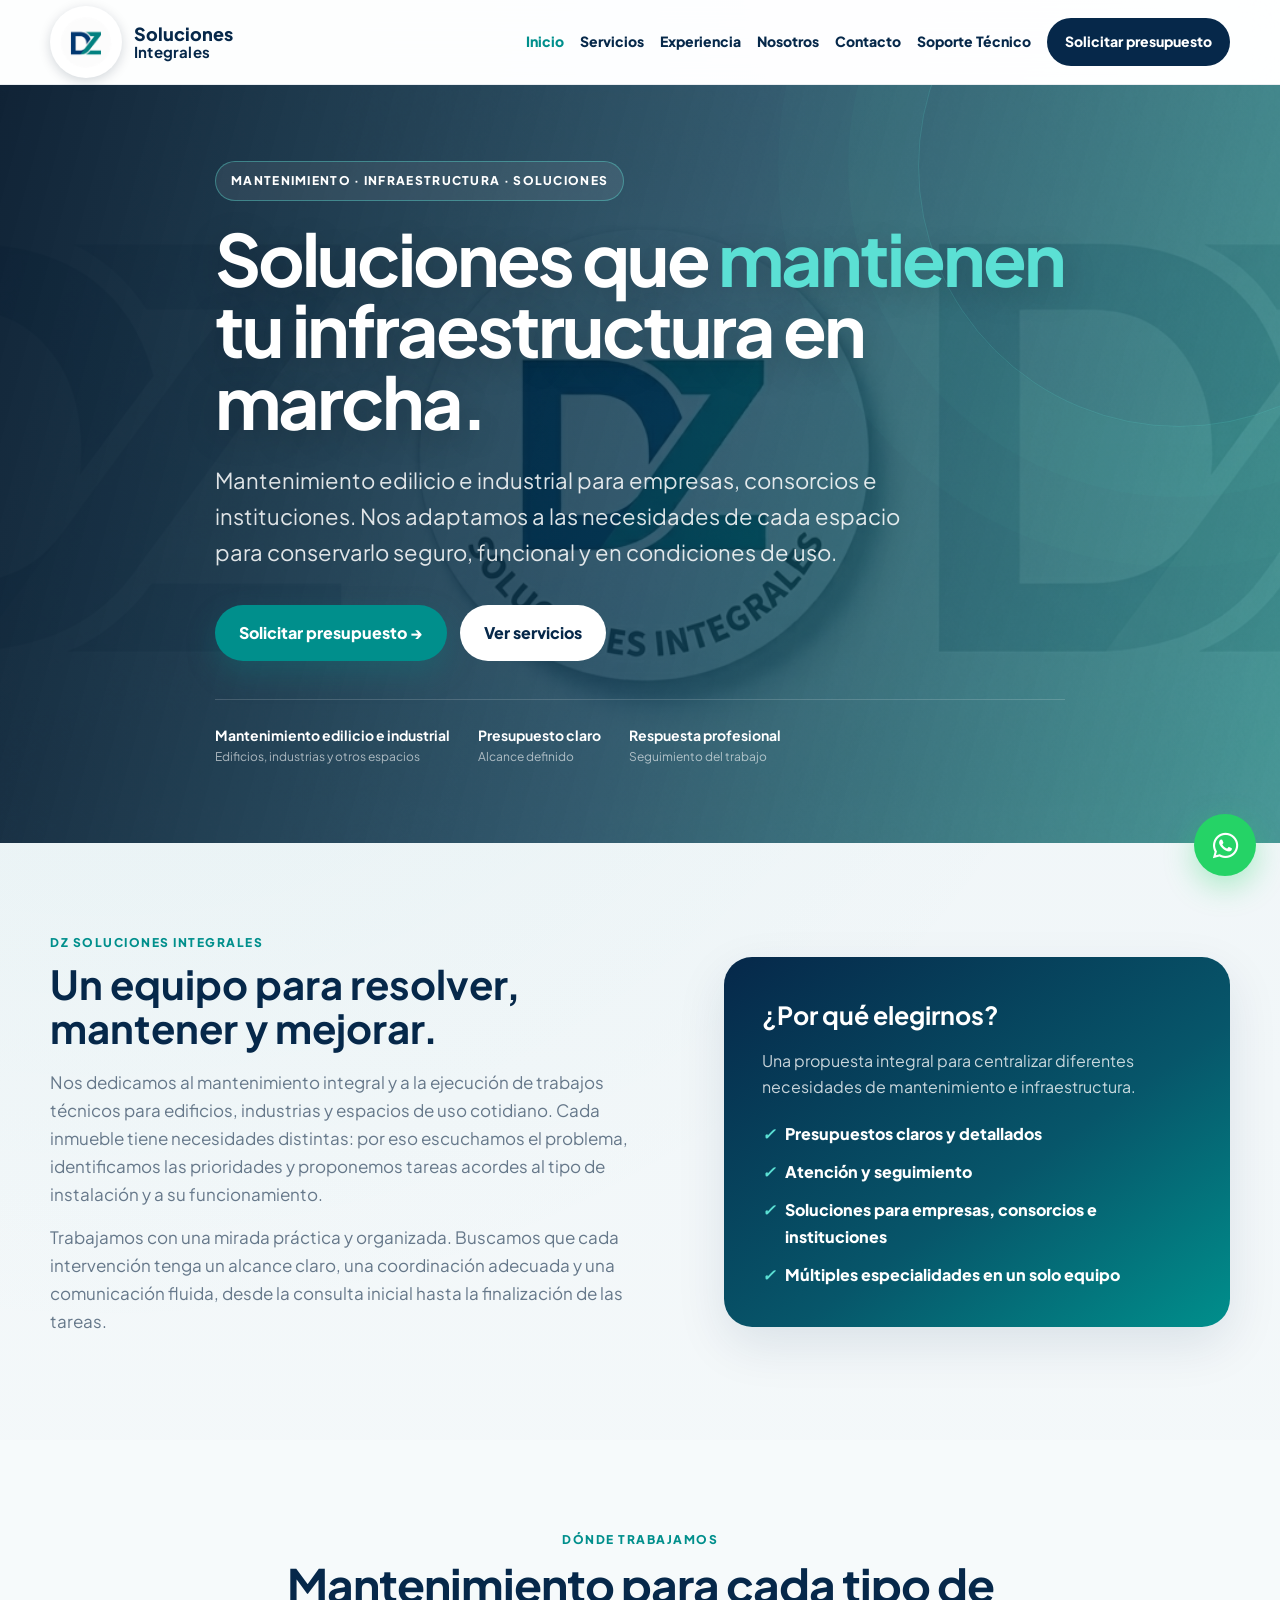
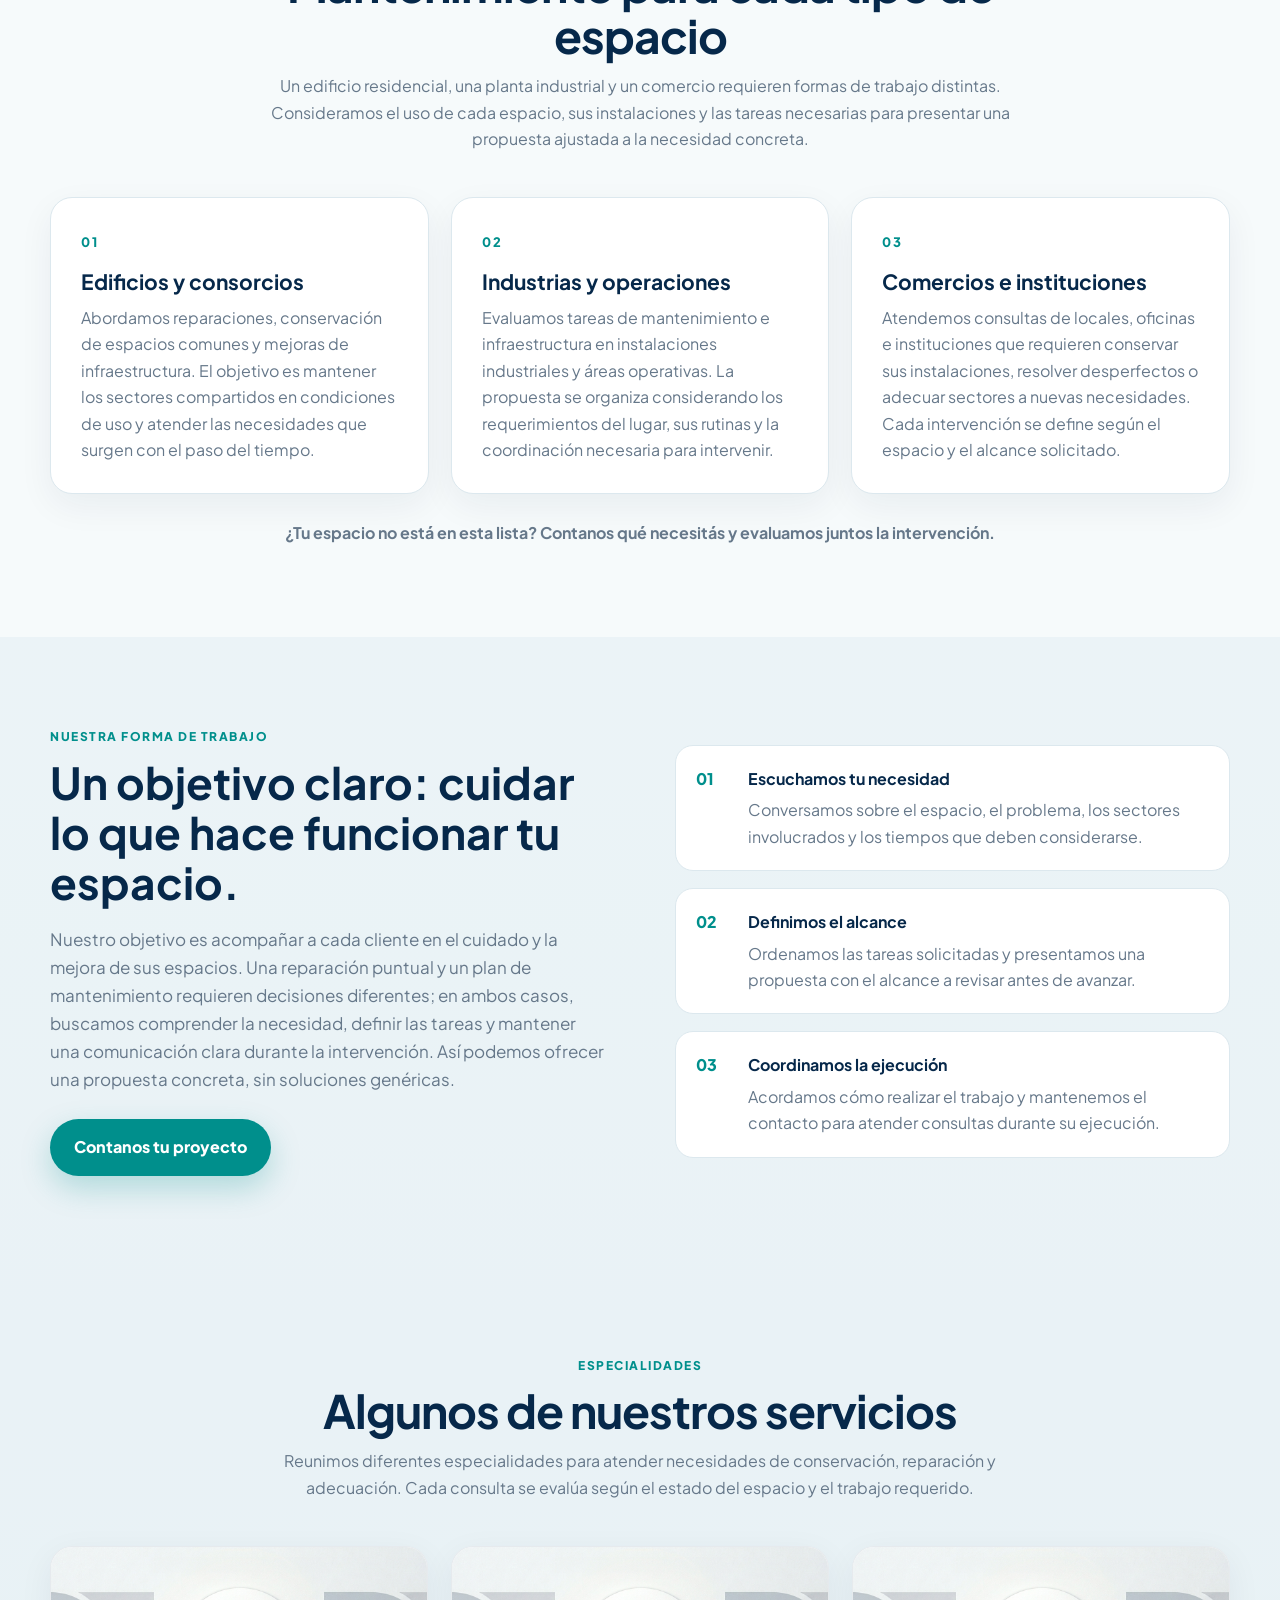
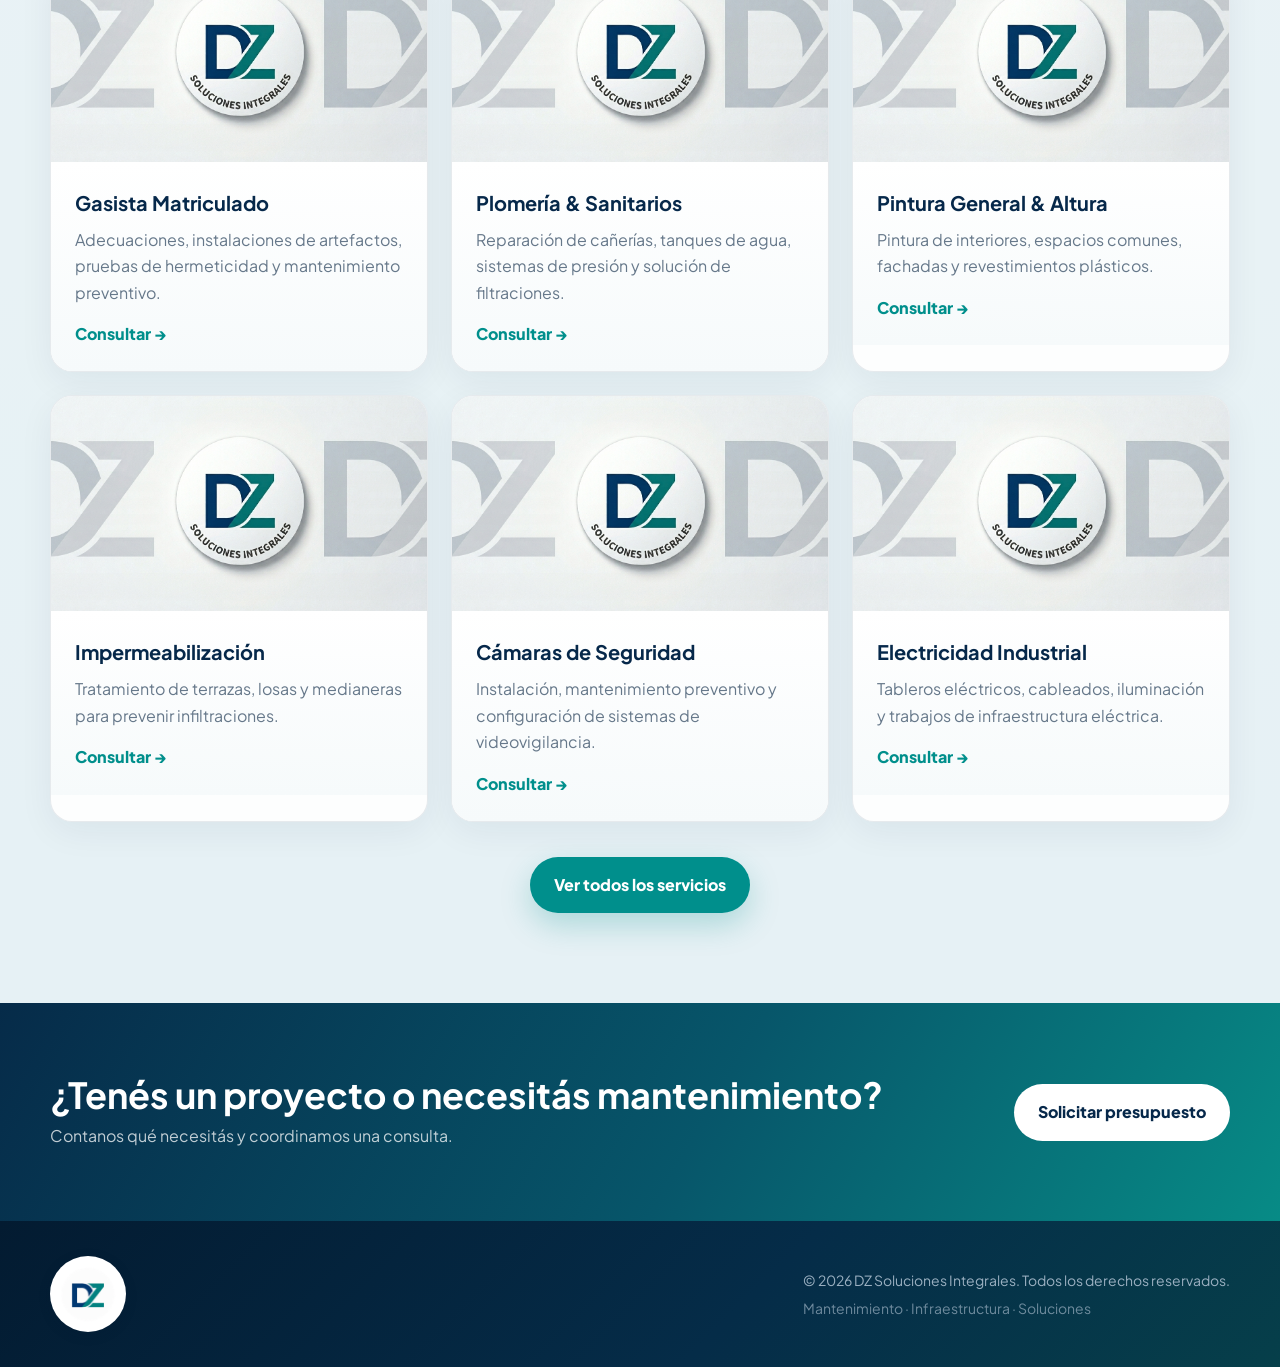
==== commit f3655908: "Add files via upload" ====
--- a/index.html
+++ b/index.html
@@ -1,8 +1,7 @@
 <!doctype html><html lang="es"><head><meta charset="utf-8"><meta name="viewport" content="width=device-width,initial-scale=1">
 <title>DZ Soluciones Integrales | Inicio</title><meta name="description" content="DZ Soluciones Integrales - mantenimiento e infraestructura.">
-<link rel="stylesheet" href="https://cdnjs.cloudflare.com/ajax/libs/font-awesome/6.4.0/css/all.min.css"><link rel="stylesheet" href="https://fonts.googleapis.com/css2?family=Plus+Jakarta+Sans:wght@400;600;700;800&display=swap"><link rel="stylesheet" href="css/style.css?v=20260925-7"></head><body>
+<link rel="stylesheet" href="https://cdnjs.cloudflare.com/ajax/libs/font-awesome/6.4.0/css/all.min.css"><link rel="stylesheet" href="https://fonts.googleapis.com/css2?family=Plus+Jakarta+Sans:wght@400;600;700;800&display=swap"><link rel="stylesheet" href="css/style.css?v=20260925-9"></head><body>
 <header><div class="container nav"><a class="brand" href="index.html" aria-label="DZ Soluciones Integrales, inicio"><span class="logo-mark" aria-hidden="true"></span><span class="brand-label"><strong>Soluciones</strong><span>Integrales</span></span></a><button class="menu-btn">☰</button><nav class="nav-links"><a href="index.html" class="active">Inicio</a><a href="servicios.html" class="">Servicios</a><a href="experiencia.html" class="">Experiencia</a><a href="nosotros.html" class="">Nosotros</a><a href="contacto.html" class="">Contacto</a><a href="soporte.html">Soporte Técnico</a><a class="nav-cta" href="contacto.html">Solicitar presupuesto</a></nav></div></header>
-<div class="brand-banner" role="img" aria-label="Banner de DZ Soluciones Integrales"></div>
 <section class="hero"><div class="container hero-content reveal"><span class="eyebrow">Mantenimiento · Infraestructura · Soluciones</span><h1>Soluciones que <span>mantienen</span> tu infraestructura en marcha.</h1><p>Mantenimiento edilicio e industrial para empresas, consorcios e instituciones. Nos adaptamos a las necesidades de cada espacio para conservarlo seguro, funcional y en condiciones de uso.</p><div class="hero-buttons"><a class="btn btn-primary" href="contacto.html">Solicitar presupuesto →</a><a class="btn btn-light" href="servicios.html">Ver servicios</a></div><div class="hero-proof"><div><strong>Mantenimiento edilicio e industrial</strong><span>Edificios, industrias y otros espacios</span></div><div><strong>Presupuesto claro</strong><span>Alcance definido</span></div><div><strong>Respuesta profesional</strong><span>Seguimiento del trabajo</span></div></div></div></section>
 <section class="section"><div class="container intro-grid"><div class="intro-text reveal"><div class="kicker">DZ Soluciones Integrales</div><h2>Un equipo para resolver, mantener y mejorar.</h2><p>Nos dedicamos al mantenimiento integral y a la ejecución de trabajos técnicos para edificios, industrias y espacios de uso cotidiano. Cada inmueble tiene necesidades distintas: por eso escuchamos el problema, identificamos las prioridades y proponemos tareas acordes al tipo de instalación y a su funcionamiento.</p><p>Trabajamos con una mirada práctica y organizada. Buscamos que cada intervención tenga un alcance claro, una coordinación adecuada y una comunicación fluida, desde la consulta inicial hasta la finalización de las tareas.</p></div><div class="info-panel reveal"><h3>¿Por qué elegirnos?</h3><p>Una propuesta integral para centralizar diferentes necesidades de mantenimiento e infraestructura.</p><ul class="check-list"><li><i>✓</i> Presupuestos claros y detallados</li><li><i>✓</i> Atención y seguimiento</li><li><i>✓</i> Soluciones para empresas, consorcios e instituciones</li><li><i>✓</i> Múltiples especialidades en un solo equipo</li></ul></div></div></section>
 <section class="section coverage-section"><div class="container"><div class="section-head reveal"><div class="kicker">Dónde trabajamos</div><h2>Mantenimiento para cada tipo de espacio</h2><p>Un edificio residencial, una planta industrial y un comercio requieren formas de trabajo distintas. Consideramos el uso de cada espacio, sus instalaciones y las tareas necesarias para presentar una propuesta ajustada a la necesidad concreta.</p></div><div class="coverage-grid"><article class="coverage-card reveal"><span class="coverage-number">01</span><h3>Edificios y consorcios</h3><p>Abordamos reparaciones, conservación de espacios comunes y mejoras de infraestructura. El objetivo es mantener los sectores compartidos en condiciones de uso y atender las necesidades que surgen con el paso del tiempo.</p></article><article class="coverage-card reveal"><span class="coverage-number">02</span><h3>Industrias y operaciones</h3><p>Evaluamos tareas de mantenimiento e infraestructura en instalaciones industriales y áreas operativas. La propuesta se organiza considerando los requerimientos del lugar, sus rutinas y la coordinación necesaria para intervenir.</p></article><article class="coverage-card reveal"><span class="coverage-number">03</span><h3>Comercios e instituciones</h3><p>Atendemos consultas de locales, oficinas e instituciones que requieren conservar sus instalaciones, resolver desperfectos o adecuar sectores a nuevas necesidades. Cada intervención se define según el espacio y el alcance solicitado.</p></article></div><p class="coverage-note reveal">¿Tu espacio no está en esta lista? Contanos qué necesitás y evaluamos juntos la intervención.</p></div></section>
--- a/css/style.css
+++ b/css/style.css
@@ -4,12 +4,12 @@
 body{font-family:"Plus Jakarta Sans",Arial,sans-serif;color:var(--text);background:radial-gradient(circle at 8% 5%,rgba(0,143,140,.06),transparent 25%),linear-gradient(180deg,#edf4f7,#f7fafb 48%,#eaf3f5);line-height:1.65}
 a{text-decoration:none;color:inherit}img{display:block;max-width:100%}.container{width:min(1180px,calc(100% - 40px));margin:auto}
 header{position:sticky;top:0;z-index:1000;background:rgba(255,255,255,.92);backdrop-filter:blur(18px);border-bottom:1px solid rgba(6,40,74,.08)}
-.nav{min-height:84px;display:flex;align-items:center;justify-content:space-between;gap:24px}.brand{display:inline-flex;align-items:center;gap:12px;flex:0 0 auto}.brand-label{display:flex;flex-direction:column;line-height:1.1;white-space:nowrap;color:var(--navy)}.brand-label strong{font-size:18px;font-weight:900}.brand-label>span{font-size:15px;font-weight:700;letter-spacing:.2px}.logo-mark{display:block;width:72px;height:72px;flex:0 0 72px;border-radius:50%;background:#fff url("../img/logo-simbolo.png") center / cover no-repeat;box-shadow:0 3px 12px rgba(0,26,49,.17)}
+.nav{min-height:84px;display:flex;align-items:center;justify-content:space-between;gap:24px}.brand{display:inline-flex;align-items:center;gap:12px;flex:0 0 auto}.brand-label{display:flex;flex-direction:column;line-height:1.1;white-space:nowrap;color:var(--navy)}.brand-label strong{font-size:18px;font-weight:900}.brand-label>span{font-size:15px;font-weight:700;letter-spacing:.2px}.logo-mark{display:block;width:72px;height:72px;flex:0 0 72px;border-radius:50%;background:#fff url("[data-uri]